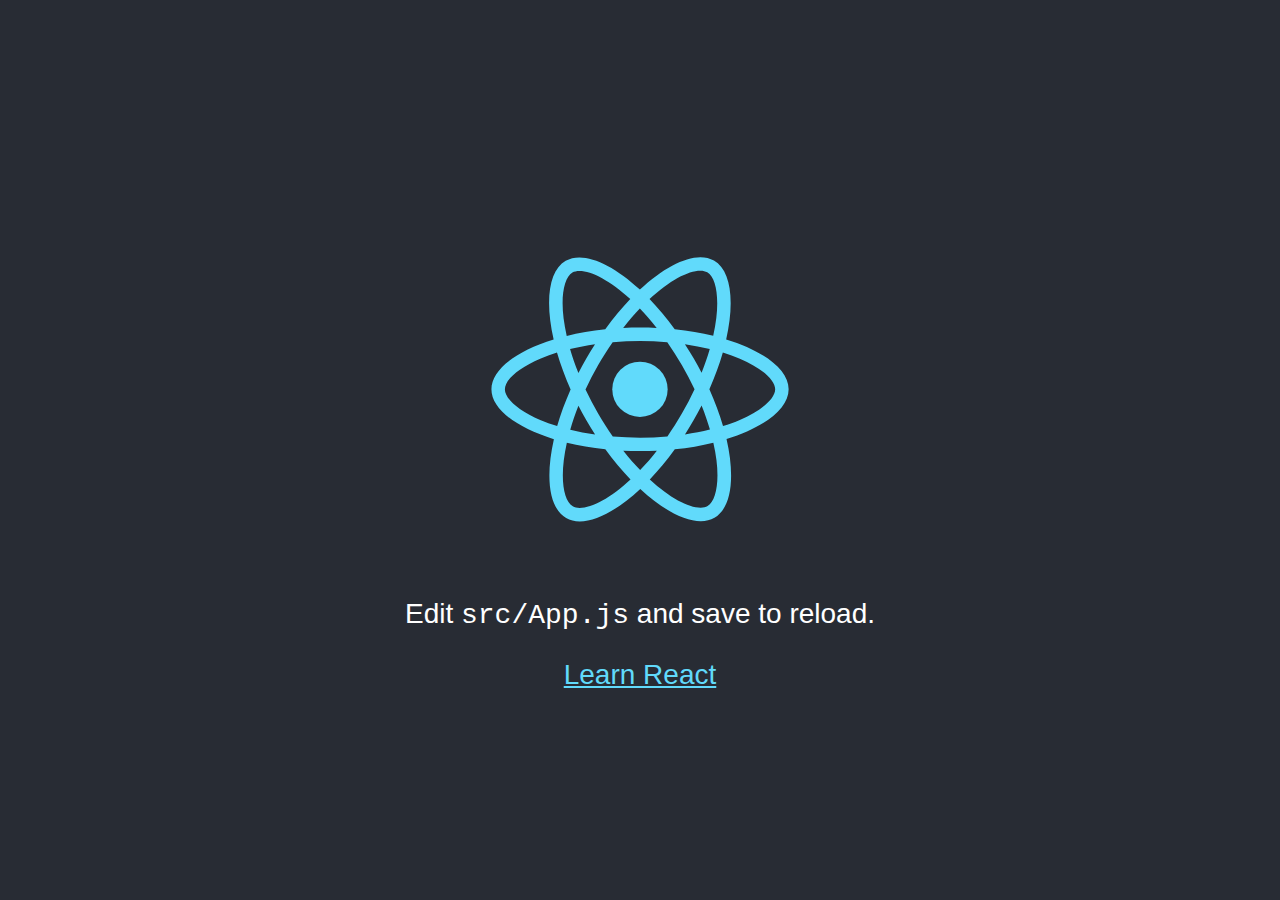
==== index.html @ 602c8cfa "first build" ====
<!doctype html><html lang="en"><head><meta charset="utf-8"/><link rel="icon" href="/favicon.ico"/><meta name="viewport" content="width=device-width,initial-scale=1"/><meta name="theme-color" content="#000000"/><meta name="description" content="Web site created using create-react-app"/><link rel="apple-touch-icon" href="/logo192.png"/><link rel="manifest" href="/manifest.json"/><title>React App</title><script defer="defer" src="/static/js/main.94e1cc2e.js"></script><link href="/static/css/main.f855e6bc.css" rel="stylesheet"></head><body><noscript>You need to enable JavaScript to run this app.</noscript><div id="root"></div></body></html>
---- static/css/main.f855e6bc.css ----
body{-webkit-font-smoothing:antialiased;-moz-osx-font-smoothing:grayscale;font-family:-apple-system,BlinkMacSystemFont,Segoe UI,Roboto,Oxygen,Ubuntu,Cantarell,Fira Sans,Droid Sans,Helvetica Neue,sans-serif;margin:0}code{font-family:source-code-pro,Menlo,Monaco,Consolas,Courier New,monospace}.App{text-align:center}.App-logo{height:40vmin;pointer-events:none}@media (prefers-reduced-motion:no-preference){.App-logo{animation:App-logo-spin 20s linear infinite}}.App-header{align-items:center;background-color:#282c34;color:#fff;display:flex;flex-direction:column;font-size:calc(10px + 2vmin);justify-content:center;min-height:100vh}.App-link{color:#61dafb}@keyframes App-logo-spin{0%{transform:rotate(0deg)}to{transform:rotate(1turn)}}
/*# sourceMappingURL=main.f855e6bc.css.map*/
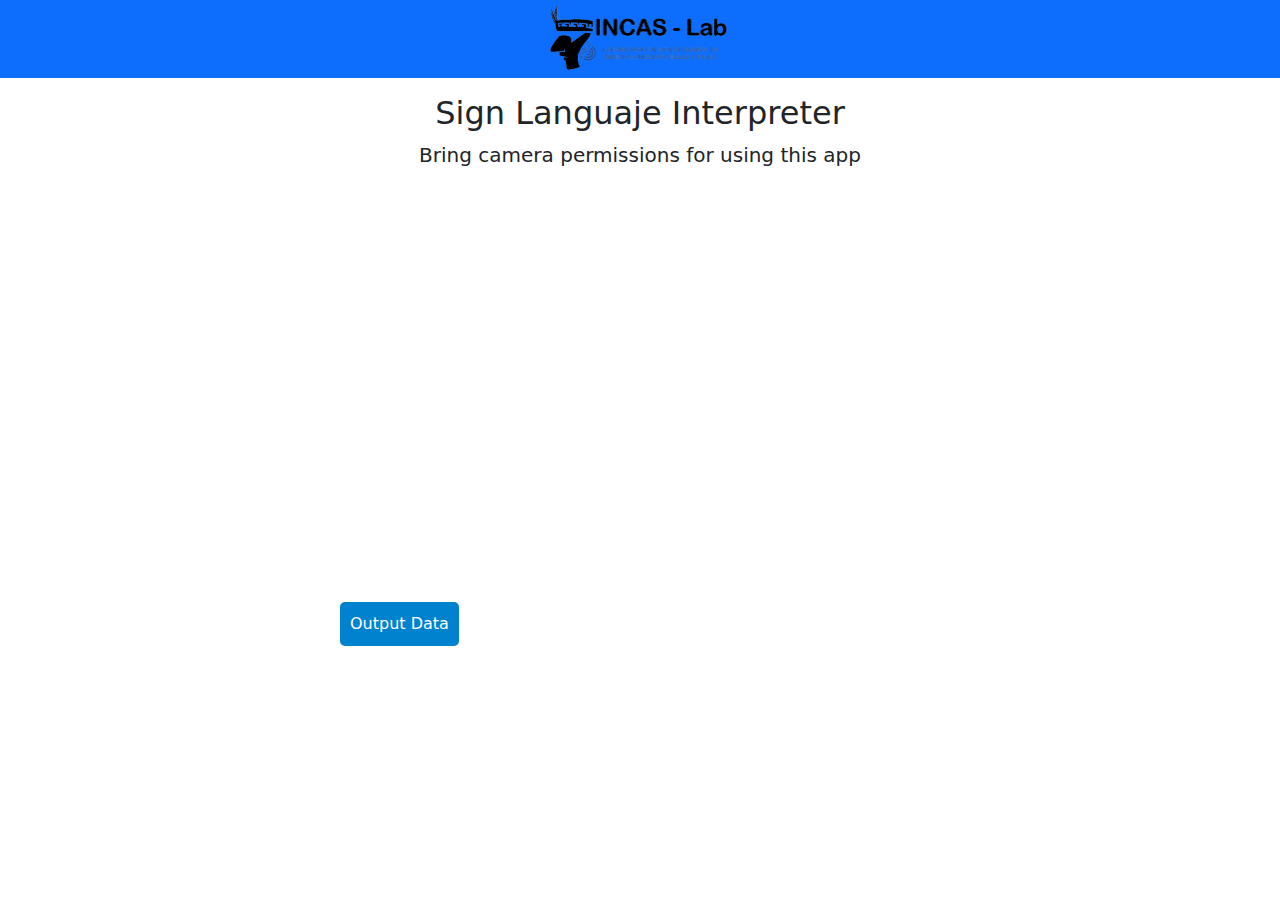
==== commit 0c7fe0e4: "Add files via upload" ====
--- a/index.html
+++ b/index.html
@@ -1 +1 @@
-<!doctype html><html lang="en"><head><meta charset="utf-8"/><link rel="icon" href="/favicon.ico"/><meta name="viewport" content="width=device-width,initial-scale=1"/><meta name="theme-color" content="#000000"/><meta name="description" content="Web site created using create-react-app"/><link rel="apple-touch-icon" href="/logo192.png"/><link rel="manifest" href="/manifest.json"/><title>React App</title><script defer="defer" src="/static/js/main.94e1cc2e.js"></script><link href="/static/css/main.f855e6bc.css" rel="stylesheet"></head><body><noscript>You need to enable JavaScript to run this app.</noscript><div id="root"></div></body></html>+<!doctype html><html lang="en"><head><meta charset="utf-8"/><link rel="icon" href="/favicon.ico"/><meta name="viewport" content="width=device-width,initial-scale=1"/><meta name="theme-color" content="#000000"/><meta name="description" content="Web site created using create-react-app"/><link rel="apple-touch-icon" href="/logo192.png"/><link rel="manifest" href="/manifest.json"/><title>React App</title><script defer="defer" src="/static/js/main.ea250a1a.js"></script><link href="/static/css/main.241951ba.css" rel="stylesheet"></head><body><noscript>You need to enable JavaScript to run this app.</noscript><div id="root"></div></body></html>--- a/static/css/main.241951ba.css
+++ b/static/css/main.241951ba.css
@@ -0,0 +1,6 @@
+@charset "UTF-8";/*!
+ * Bootstrap  v5.3.2 (https://getbootstrap.com/)
+ * Copyright 2011-2023 The Bootstrap Authors
+ * Licensed under MIT (https://github.com/twbs/bootstrap/blob/main/LICENSE)
+ */:root,[data-bs-theme=light]{--bs-blue:#0d6efd;--bs-indigo:#6610f2;--bs-purple:#6f42c1;--bs-pink:#d63384;--bs-red:#dc3545;--bs-orange:#fd7e14;--bs-yellow:#ffc107;--bs-green:#198754;--bs-teal:#20c997;--bs-cyan:#0dcaf0;--bs-black:#000;--bs-white:#fff;--bs-gray:#6c757d;--bs-gray-dark:#343a40;--bs-gray-100:#f8f9fa;--bs-gray-200:#e9ecef;--bs-gray-300:#dee2e6;--bs-gray-400:#ced4da;--bs-gray-500:#adb5bd;--bs-gray-600:#6c757d;--bs-gray-700:#495057;--bs-gray-800:#343a40;--bs-gray-900:#212529;--bs-primary:#0d6efd;--bs-secondary:#6c757d;--bs-success:#198754;--bs-info:#0dcaf0;--bs-warning:#ffc107;--bs-danger:#dc3545;--bs-light:#f8f9fa;--bs-dark:#212529;--bs-primary-rgb:13,110,253;--bs-secondary-rgb:108,117,125;--bs-success-rgb:25,135,84;--bs-info-rgb:13,202,240;--bs-warning-rgb:255,193,7;--bs-danger-rgb:220,53,69;--bs-light-rgb:248,249,250;--bs-dark-rgb:33,37,41;--bs-primary-text-emphasis:#052c65;--bs-secondary-text-emphasis:#2b2f32;--bs-success-text-emphasis:#0a3622;--bs-info-text-emphasis:#055160;--bs-warning-text-emphasis:#664d03;--bs-danger-text-emphasis:#58151c;--bs-light-text-emphasis:#495057;--bs-dark-text-emphasis:#495057;--bs-primary-bg-subtle:#cfe2ff;--bs-secondary-bg-subtle:#e2e3e5;--bs-success-bg-subtle:#d1e7dd;--bs-info-bg-subtle:#cff4fc;--bs-warning-bg-subtle:#fff3cd;--bs-danger-bg-subtle:#f8d7da;--bs-light-bg-subtle:#fcfcfd;--bs-dark-bg-subtle:#ced4da;--bs-primary-border-subtle:#9ec5fe;--bs-secondary-border-subtle:#c4c8cb;--bs-success-border-subtle:#a3cfbb;--bs-info-border-subtle:#9eeaf9;--bs-warning-border-subtle:#ffe69c;--bs-danger-border-subtle:#f1aeb5;--bs-light-border-subtle:#e9ecef;--bs-dark-border-subtle:#adb5bd;--bs-white-rgb:255,255,255;--bs-black-rgb:0,0,0;--bs-font-sans-serif:system-ui,-apple-system,"Segoe UI",Roboto,"Helvetica Neue","Noto Sans","Liberation Sans",Arial,sans-serif,"Apple Color Emoji","Segoe UI Emoji","Segoe UI Symbol","Noto Color Emoji";--bs-font-monospace:SFMono-Regular,Menlo,Monaco,Consolas,"Liberation Mono","Courier New",monospace;--bs-gradient:linear-gradient(180deg,#ffffff26,#fff0);--bs-body-font-family:var(--bs-font-sans-serif);--bs-body-font-size:1rem;--bs-body-font-weight:400;--bs-body-line-height:1.5;--bs-body-color:#212529;--bs-body-color-rgb:33,37,41;--bs-body-bg:#fff;--bs-body-bg-rgb:255,255,255;--bs-emphasis-color:#000;--bs-emphasis-color-rgb:0,0,0;--bs-secondary-color:#212529bf;--bs-secondary-color-rgb:33,37,41;--bs-secondary-bg:#e9ecef;--bs-secondary-bg-rgb:233,236,239;--bs-tertiary-color:#21252980;--bs-tertiary-color-rgb:33,37,41;--bs-tertiary-bg:#f8f9fa;--bs-tertiary-bg-rgb:248,249,250;--bs-heading-color:inherit;--bs-link-color:#0d6efd;--bs-link-color-rgb:13,110,253;--bs-link-decoration:underline;--bs-link-hover-color:#0a58ca;--bs-link-hover-color-rgb:10,88,202;--bs-code-color:#d63384;--bs-highlight-color:#212529;--bs-highlight-bg:#fff3cd;--bs-border-width:1px;--bs-border-style:solid;--bs-border-color:#dee2e6;--bs-border-color-translucent:rgba(0,0,0,.175);--bs-border-radius:0.375rem;--bs-border-radius-sm:0.25rem;--bs-border-radius-lg:0.5rem;--bs-border-radius-xl:1rem;--bs-border-radius-xxl:2rem;--bs-border-radius-2xl:var(--bs-border-radius-xxl);--bs-border-radius-pill:50rem;--bs-box-shadow:0 0.5rem 1rem #00000026;--bs-box-shadow-sm:0 0.125rem 0.25rem rgba(0,0,0,.075);--bs-box-shadow-lg:0 1rem 3rem rgba(0,0,0,.175);--bs-box-shadow-inset:inset 0 1px 2px rgba(0,0,0,.075);--bs-focus-ring-width:0.25rem;--bs-focus-ring-opacity:0.25;--bs-focus-ring-color:#0d6efd40;--bs-form-valid-color:#198754;--bs-form-valid-border-color:#198754;--bs-form-invalid-color:#dc3545;--bs-form-invalid-border-color:#dc3545}[data-bs-theme=dark]{--bs-body-color:#dee2e6;--bs-body-color-rgb:222,226,230;--bs-body-bg:#212529;--bs-body-bg-rgb:33,37,41;--bs-emphasis-color:#fff;--bs-emphasis-color-rgb:255,255,255;--bs-secondary-color:#dee2e6bf;--bs-secondary-color-rgb:222,226,230;--bs-secondary-bg:#343a40;--bs-secondary-bg-rgb:52,58,64;--bs-tertiary-color:#dee2e680;--bs-tertiary-color-rgb:222,226,230;--bs-tertiary-bg:#2b3035;--bs-tertiary-bg-rgb:43,48,53;--bs-primary-text-emphasis:#6ea8fe;--bs-secondary-text-emphasis:#a7acb1;--bs-success-text-emphasis:#75b798;--bs-info-text-emphasis:#6edff6;--bs-warning-text-emphasis:#ffda6a;--bs-danger-text-emphasis:#ea868f;--bs-light-text-emphasis:#f8f9fa;--bs-dark-text-emphasis:#dee2e6;--bs-primary-bg-subtle:#031633;--bs-secondary-bg-subtle:#161719;--bs-success-bg-subtle:#051b11;--bs-info-bg-subtle:#032830;--bs-warning-bg-subtle:#332701;--bs-danger-bg-subtle:#2c0b0e;--bs-light-bg-subtle:#343a40;--bs-dark-bg-subtle:#1a1d20;--bs-primary-border-subtle:#084298;--bs-secondary-border-subtle:#41464b;--bs-success-border-subtle:#0f5132;--bs-info-border-subtle:#087990;--bs-warning-border-subtle:#997404;--bs-danger-border-subtle:#842029;--bs-light-border-subtle:#495057;--bs-dark-border-subtle:#343a40;--bs-heading-color:inherit;--bs-link-color:#6ea8fe;--bs-link-hover-color:#8bb9fe;--bs-link-color-rgb:110,168,254;--bs-link-hover-color-rgb:139,185,254;--bs-code-color:#e685b5;--bs-highlight-color:#dee2e6;--bs-highlight-bg:#664d03;--bs-border-color:#495057;--bs-border-color-translucent:#ffffff26;--bs-form-valid-color:#75b798;--bs-form-valid-border-color:#75b798;--bs-form-invalid-color:#ea868f;--bs-form-invalid-border-color:#ea868f;color-scheme:dark}*,:after,:before{box-sizing:border-box}@media (prefers-reduced-motion:no-preference){:root{scroll-behavior:smooth}}body{-webkit-text-size-adjust:100%;-webkit-tap-highlight-color:transparent;background-color:#fff;background-color:var(--bs-body-bg);color:#212529;color:var(--bs-body-color);font-family:system-ui,-apple-system,Segoe UI,Roboto,Helvetica Neue,Noto Sans,Liberation Sans,Arial,sans-serif,Apple Color Emoji,Segoe UI Emoji,Segoe UI Symbol,Noto Color Emoji;font-family:var(--bs-body-font-family);font-size:1rem;font-size:var(--bs-body-font-size);font-weight:400;font-weight:var(--bs-body-font-weight);line-height:1.5;line-height:var(--bs-body-line-height);margin:0;text-align:var(--bs-body-text-align)}hr{border:0;border-top:1px solid;border-top:var(--bs-border-width) solid;color:inherit;margin:1rem 0;opacity:.25}.h1,.h2,.h3,.h4,.h5,.h6,h1,h2,h3,h4,h5,h6{color:inherit;color:var(--bs-heading-color);font-weight:500;line-height:1.2;margin-bottom:.5rem;margin-top:0}.h1,h1{font-size:calc(1.375rem + 1.5vw)}@media (min-width:1200px){.h1,h1{font-size:2.5rem}}.h2,h2{font-size:calc(1.325rem + .9vw)}@media (min-width:1200px){.h2,h2{font-size:2rem}}.h3,h3{font-size:calc(1.3rem + .6vw)}@media (min-width:1200px){.h3,h3{font-size:1.75rem}}.h4,h4{font-size:calc(1.275rem + .3vw)}@media (min-width:1200px){.h4,h4{font-size:1.5rem}}.h5,h5{font-size:1.25rem}.h6,h6{font-size:1rem}p{margin-bottom:1rem;margin-top:0}abbr[title]{cursor:help;-webkit-text-decoration:underline dotted;text-decoration:underline dotted;-webkit-text-decoration-skip-ink:none;text-decoration-skip-ink:none}address{font-style:normal;line-height:inherit;margin-bottom:1rem}ol,ul{padding-left:2rem}dl,ol,ul{margin-bottom:1rem;margin-top:0}ol ol,ol ul,ul ol,ul ul{margin-bottom:0}dt{font-weight:700}dd{margin-bottom:.5rem;margin-left:0}blockquote{margin:0 0 1rem}b,strong{font-weight:bolder}.small,small{font-size:.875em}.mark,mark{background-color:#fff3cd;background-color:var(--bs-highlight-bg);color:#212529;color:var(--bs-highlight-color);padding:.1875em}sub,sup{font-size:.75em;line-height:0;position:relative;vertical-align:initial}sub{bottom:-.25em}sup{top:-.5em}a{color:#0d6efd;color:rgba(var(--bs-link-color-rgb),var(--bs-link-opacity,1));text-decoration:underline}a:hover{--bs-link-color-rgb:var(--bs-link-hover-color-rgb)}a:not([href]):not([class]),a:not([href]):not([class]):hover{color:inherit;text-decoration:none}code,kbd,pre,samp{font-family:SFMono-Regular,Menlo,Monaco,Consolas,Liberation Mono,Courier New,monospace;font-family:var(--bs-font-monospace);font-size:1em}pre{display:block;font-size:.875em;margin-bottom:1rem;margin-top:0;overflow:auto}pre code{color:inherit;font-size:inherit;word-break:normal}code{word-wrap:break-word;color:#d63384;color:var(--bs-code-color);font-size:.875em}a>code{color:inherit}kbd{background-color:#212529;background-color:var(--bs-body-color);border-radius:.25rem;color:#fff;color:var(--bs-body-bg);font-size:.875em;padding:.1875rem .375rem}kbd kbd{font-size:1em;padding:0}figure{margin:0 0 1rem}img,svg{vertical-align:middle}table{border-collapse:collapse;caption-side:bottom}caption{color:#212529bf;color:var(--bs-secondary-color);padding-bottom:.5rem;padding-top:.5rem;text-align:left}th{text-align:inherit;text-align:-webkit-match-parent}tbody,td,tfoot,th,thead,tr{border:0 solid;border-color:inherit}label{display:inline-block}button{border-radius:0}button:focus:not(:focus-visible){outline:0}button,input,optgroup,select,textarea{font-family:inherit;font-size:inherit;line-height:inherit;margin:0}button,select{text-transform:none}[role=button]{cursor:pointer}select{word-wrap:normal}select:disabled{opacity:1}[list]:not([type=date]):not([type=datetime-local]):not([type=month]):not([type=week]):not([type=time])::-webkit-calendar-picker-indicator{display:none!important}[type=button],[type=reset],[type=submit],button{-webkit-appearance:button}[type=button]:not(:disabled),[type=reset]:not(:disabled),[type=submit]:not(:disabled),button:not(:disabled){cursor:pointer}::-moz-focus-inner{border-style:none;padding:0}textarea{resize:vertical}fieldset{border:0;margin:0;min-width:0;padding:0}legend{float:left;font-size:calc(1.275rem + .3vw);line-height:inherit;margin-bottom:.5rem;padding:0;width:100%}@media (min-width:1200px){legend{font-size:1.5rem}}legend+*{clear:left}::-webkit-datetime-edit-day-field,::-webkit-datetime-edit-fields-wrapper,::-webkit-datetime-edit-hour-field,::-webkit-datetime-edit-minute,::-webkit-datetime-edit-month-field,::-webkit-datetime-edit-text,::-webkit-datetime-edit-year-field{padding:0}::-webkit-inner-spin-button{height:auto}[type=search]{-webkit-appearance:textfield;outline-offset:-2px}::-webkit-search-decoration{-webkit-appearance:none}::-webkit-color-swatch-wrapper{padding:0}::-webkit-file-upload-button{-webkit-appearance:button;font:inherit}::file-selector-button{-webkit-appearance:button;font:inherit}output{display:inline-block}iframe{border:0}summary{cursor:pointer;display:list-item}progress{vertical-align:initial}[hidden]{display:none!important}.lead{font-size:1.25rem;font-weight:300}.display-1{font-size:calc(1.625rem + 4.5vw);font-weight:300;line-height:1.2}@media (min-width:1200px){.display-1{font-size:5rem}}.display-2{font-size:calc(1.575rem + 3.9vw);font-weight:300;line-height:1.2}@media (min-width:1200px){.display-2{font-size:4.5rem}}.display-3{font-size:calc(1.525rem + 3.3vw);font-weight:300;line-height:1.2}@media (min-width:1200px){.display-3{font-size:4rem}}.display-4{font-size:calc(1.475rem + 2.7vw);font-weight:300;line-height:1.2}@media (min-width:1200px){.display-4{font-size:3.5rem}}.display-5{font-size:calc(1.425rem + 2.1vw);font-weight:300;line-height:1.2}@media (min-width:1200px){.display-5{font-size:3rem}}.display-6{font-size:calc(1.375rem + 1.5vw);font-weight:300;line-height:1.2}@media (min-width:1200px){.display-6{font-size:2.5rem}}.list-inline,.list-unstyled{list-style:none;padding-left:0}.list-inline-item{display:inline-block}.list-inline-item:not(:last-child){margin-right:.5rem}.initialism{font-size:.875em;text-transform:uppercase}.blockquote{font-size:1.25rem;margin-bottom:1rem}.blockquote>:last-child{margin-bottom:0}.blockquote-footer{color:#6c757d;font-size:.875em;margin-bottom:1rem;margin-top:-1rem}.blockquote-footer:before{content:"— "}.img-fluid,.img-thumbnail{height:auto;max-width:100%}.img-thumbnail{background-color:#fff;background-color:var(--bs-body-bg);border:1px solid #dee2e6;border:var(--bs-border-width) solid var(--bs-border-color);border-radius:.375rem;border-radius:var(--bs-border-radius);padding:.25rem}.figure{display:inline-block}.figure-img{line-height:1;margin-bottom:.5rem}.figure-caption{color:#212529bf;color:var(--bs-secondary-color);font-size:.875em}.container,.container-fluid,.container-lg,.container-md,.container-sm,.container-xl,.container-xxl{--bs-gutter-x:1.5rem;--bs-gutter-y:0;margin-left:auto;margin-right:auto;padding-left:calc(var(--bs-gutter-x)*.5);padding-right:calc(var(--bs-gutter-x)*.5);width:100%}@media (min-width:576px){.container,.container-sm{max-width:540px}}@media (min-width:768px){.container,.container-md,.container-sm{max-width:720px}}@media (min-width:992px){.container,.container-lg,.container-md,.container-sm{max-width:960px}}@media (min-width:1200px){.container,.container-lg,.container-md,.container-sm,.container-xl{max-width:1140px}}@media (min-width:1400px){.container,.container-lg,.container-md,.container-sm,.container-xl,.container-xxl{max-width:1320px}}:root{--bs-breakpoint-xs:0;--bs-breakpoint-sm:576px;--bs-breakpoint-md:768px;--bs-breakpoint-lg:992px;--bs-breakpoint-xl:1200px;--bs-breakpoint-xxl:1400px}.row{--bs-gutter-x:1.5rem;--bs-gutter-y:0;display:flex;flex-wrap:wrap;margin-left:calc(var(--bs-gutter-x)*-.5);margin-right:calc(var(--bs-gutter-x)*-.5);margin-top:calc(var(--bs-gutter-y)*-1)}.row>*{flex-shrink:0;margin-top:var(--bs-gutter-y);max-width:100%;padding-left:calc(var(--bs-gutter-x)*.5);padding-right:calc(var(--bs-gutter-x)*.5);width:100%}.col{flex:1 0}.row-cols-auto>*{flex:0 0 auto;width:auto}.row-cols-1>*{flex:0 0 auto;width:100%}.row-cols-2>*{flex:0 0 auto;width:50%}.row-cols-3>*{flex:0 0 auto;width:33.33333333%}.row-cols-4>*{flex:0 0 auto;width:25%}.row-cols-5>*{flex:0 0 auto;width:20%}.row-cols-6>*{flex:0 0 auto;width:16.66666667%}.col-auto{flex:0 0 auto;width:auto}.col-1{flex:0 0 auto;width:8.33333333%}.col-2{flex:0 0 auto;width:16.66666667%}.col-3{flex:0 0 auto;width:25%}.col-4{flex:0 0 auto;width:33.33333333%}.col-5{flex:0 0 auto;width:41.66666667%}.col-6{flex:0 0 auto;width:50%}.col-7{flex:0 0 auto;width:58.33333333%}.col-8{flex:0 0 auto;width:66.66666667%}.col-9{flex:0 0 auto;width:75%}.col-10{flex:0 0 auto;width:83.33333333%}.col-11{flex:0 0 auto;width:91.66666667%}.col-12{flex:0 0 auto;width:100%}.offset-1{margin-left:8.33333333%}.offset-2{margin-left:16.66666667%}.offset-3{margin-left:25%}.offset-4{margin-left:33.33333333%}.offset-5{margin-left:41.66666667%}.offset-6{margin-left:50%}.offset-7{margin-left:58.33333333%}.offset-8{margin-left:66.66666667%}.offset-9{margin-left:75%}.offset-10{margin-left:83.33333333%}.offset-11{margin-left:91.66666667%}.g-0,.gx-0{--bs-gutter-x:0}.g-0,.gy-0{--bs-gutter-y:0}.g-1,.gx-1{--bs-gutter-x:0.25rem}.g-1,.gy-1{--bs-gutter-y:0.25rem}.g-2,.gx-2{--bs-gutter-x:0.5rem}.g-2,.gy-2{--bs-gutter-y:0.5rem}.g-3,.gx-3{--bs-gutter-x:1rem}.g-3,.gy-3{--bs-gutter-y:1rem}.g-4,.gx-4{--bs-gutter-x:1.5rem}.g-4,.gy-4{--bs-gutter-y:1.5rem}.g-5,.gx-5{--bs-gutter-x:3rem}.g-5,.gy-5{--bs-gutter-y:3rem}@media (min-width:576px){.col-sm{flex:1 0}.row-cols-sm-auto>*{flex:0 0 auto;width:auto}.row-cols-sm-1>*{flex:0 0 auto;width:100%}.row-cols-sm-2>*{flex:0 0 auto;width:50%}.row-cols-sm-3>*{flex:0 0 auto;width:33.33333333%}.row-cols-sm-4>*{flex:0 0 auto;width:25%}.row-cols-sm-5>*{flex:0 0 auto;width:20%}.row-cols-sm-6>*{flex:0 0 auto;width:16.66666667%}.col-sm-auto{flex:0 0 auto;width:auto}.col-sm-1{flex:0 0 auto;width:8.33333333%}.col-sm-2{flex:0 0 auto;width:16.66666667%}.col-sm-3{flex:0 0 auto;width:25%}.col-sm-4{flex:0 0 auto;width:33.33333333%}.col-sm-5{flex:0 0 auto;width:41.66666667%}.col-sm-6{flex:0 0 auto;width:50%}.col-sm-7{flex:0 0 auto;width:58.33333333%}.col-sm-8{flex:0 0 auto;width:66.66666667%}.col-sm-9{flex:0 0 auto;width:75%}.col-sm-10{flex:0 0 auto;width:83.33333333%}.col-sm-11{flex:0 0 auto;width:91.66666667%}.col-sm-12{flex:0 0 auto;width:100%}.offset-sm-0{margin-left:0}.offset-sm-1{margin-left:8.33333333%}.offset-sm-2{margin-left:16.66666667%}.offset-sm-3{margin-left:25%}.offset-sm-4{margin-left:33.33333333%}.offset-sm-5{margin-left:41.66666667%}.offset-sm-6{margin-left:50%}.offset-sm-7{margin-left:58.33333333%}.offset-sm-8{margin-left:66.66666667%}.offset-sm-9{margin-left:75%}.offset-sm-10{margin-left:83.33333333%}.offset-sm-11{margin-left:91.66666667%}.g-sm-0,.gx-sm-0{--bs-gutter-x:0}.g-sm-0,.gy-sm-0{--bs-gutter-y:0}.g-sm-1,.gx-sm-1{--bs-gutter-x:0.25rem}.g-sm-1,.gy-sm-1{--bs-gutter-y:0.25rem}.g-sm-2,.gx-sm-2{--bs-gutter-x:0.5rem}.g-sm-2,.gy-sm-2{--bs-gutter-y:0.5rem}.g-sm-3,.gx-sm-3{--bs-gutter-x:1rem}.g-sm-3,.gy-sm-3{--bs-gutter-y:1rem}.g-sm-4,.gx-sm-4{--bs-gutter-x:1.5rem}.g-sm-4,.gy-sm-4{--bs-gutter-y:1.5rem}.g-sm-5,.gx-sm-5{--bs-gutter-x:3rem}.g-sm-5,.gy-sm-5{--bs-gutter-y:3rem}}@media (min-width:768px){.col-md{flex:1 0}.row-cols-md-auto>*{flex:0 0 auto;width:auto}.row-cols-md-1>*{flex:0 0 auto;width:100%}.row-cols-md-2>*{flex:0 0 auto;width:50%}.row-cols-md-3>*{flex:0 0 auto;width:33.33333333%}.row-cols-md-4>*{flex:0 0 auto;width:25%}.row-cols-md-5>*{flex:0 0 auto;width:20%}.row-cols-md-6>*{flex:0 0 auto;width:16.66666667%}.col-md-auto{flex:0 0 auto;width:auto}.col-md-1{flex:0 0 auto;width:8.33333333%}.col-md-2{flex:0 0 auto;width:16.66666667%}.col-md-3{flex:0 0 auto;width:25%}.col-md-4{flex:0 0 auto;width:33.33333333%}.col-md-5{flex:0 0 auto;width:41.66666667%}.col-md-6{flex:0 0 auto;width:50%}.col-md-7{flex:0 0 auto;width:58.33333333%}.col-md-8{flex:0 0 auto;width:66.66666667%}.col-md-9{flex:0 0 auto;width:75%}.col-md-10{flex:0 0 auto;width:83.33333333%}.col-md-11{flex:0 0 auto;width:91.66666667%}.col-md-12{flex:0 0 auto;width:100%}.offset-md-0{margin-left:0}.offset-md-1{margin-left:8.33333333%}.offset-md-2{margin-left:16.66666667%}.offset-md-3{margin-left:25%}.offset-md-4{margin-left:33.33333333%}.offset-md-5{margin-left:41.66666667%}.offset-md-6{margin-left:50%}.offset-md-7{margin-left:58.33333333%}.offset-md-8{margin-left:66.66666667%}.offset-md-9{margin-left:75%}.offset-md-10{margin-left:83.33333333%}.offset-md-11{margin-left:91.66666667%}.g-md-0,.gx-md-0{--bs-gutter-x:0}.g-md-0,.gy-md-0{--bs-gutter-y:0}.g-md-1,.gx-md-1{--bs-gutter-x:0.25rem}.g-md-1,.gy-md-1{--bs-gutter-y:0.25rem}.g-md-2,.gx-md-2{--bs-gutter-x:0.5rem}.g-md-2,.gy-md-2{--bs-gutter-y:0.5rem}.g-md-3,.gx-md-3{--bs-gutter-x:1rem}.g-md-3,.gy-md-3{--bs-gutter-y:1rem}.g-md-4,.gx-md-4{--bs-gutter-x:1.5rem}.g-md-4,.gy-md-4{--bs-gutter-y:1.5rem}.g-md-5,.gx-md-5{--bs-gutter-x:3rem}.g-md-5,.gy-md-5{--bs-gutter-y:3rem}}@media (min-width:992px){.col-lg{flex:1 0}.row-cols-lg-auto>*{flex:0 0 auto;width:auto}.row-cols-lg-1>*{flex:0 0 auto;width:100%}.row-cols-lg-2>*{flex:0 0 auto;width:50%}.row-cols-lg-3>*{flex:0 0 auto;width:33.33333333%}.row-cols-lg-4>*{flex:0 0 auto;width:25%}.row-cols-lg-5>*{flex:0 0 auto;width:20%}.row-cols-lg-6>*{flex:0 0 auto;width:16.66666667%}.col-lg-auto{flex:0 0 auto;width:auto}.col-lg-1{flex:0 0 auto;width:8.33333333%}.col-lg-2{flex:0 0 auto;width:16.66666667%}.col-lg-3{flex:0 0 auto;width:25%}.col-lg-4{flex:0 0 auto;width:33.33333333%}.col-lg-5{flex:0 0 auto;width:41.66666667%}.col-lg-6{flex:0 0 auto;width:50%}.col-lg-7{flex:0 0 auto;width:58.33333333%}.col-lg-8{flex:0 0 auto;width:66.66666667%}.col-lg-9{flex:0 0 auto;width:75%}.col-lg-10{flex:0 0 auto;width:83.33333333%}.col-lg-11{flex:0 0 auto;width:91.66666667%}.col-lg-12{flex:0 0 auto;width:100%}.offset-lg-0{margin-left:0}.offset-lg-1{margin-left:8.33333333%}.offset-lg-2{margin-left:16.66666667%}.offset-lg-3{margin-left:25%}.offset-lg-4{margin-left:33.33333333%}.offset-lg-5{margin-left:41.66666667%}.offset-lg-6{margin-left:50%}.offset-lg-7{margin-left:58.33333333%}.offset-lg-8{margin-left:66.66666667%}.offset-lg-9{margin-left:75%}.offset-lg-10{margin-left:83.33333333%}.offset-lg-11{margin-left:91.66666667%}.g-lg-0,.gx-lg-0{--bs-gutter-x:0}.g-lg-0,.gy-lg-0{--bs-gutter-y:0}.g-lg-1,.gx-lg-1{--bs-gutter-x:0.25rem}.g-lg-1,.gy-lg-1{--bs-gutter-y:0.25rem}.g-lg-2,.gx-lg-2{--bs-gutter-x:0.5rem}.g-lg-2,.gy-lg-2{--bs-gutter-y:0.5rem}.g-lg-3,.gx-lg-3{--bs-gutter-x:1rem}.g-lg-3,.gy-lg-3{--bs-gutter-y:1rem}.g-lg-4,.gx-lg-4{--bs-gutter-x:1.5rem}.g-lg-4,.gy-lg-4{--bs-gutter-y:1.5rem}.g-lg-5,.gx-lg-5{--bs-gutter-x:3rem}.g-lg-5,.gy-lg-5{--bs-gutter-y:3rem}}@media (min-width:1200px){.col-xl{flex:1 0}.row-cols-xl-auto>*{flex:0 0 auto;width:auto}.row-cols-xl-1>*{flex:0 0 auto;width:100%}.row-cols-xl-2>*{flex:0 0 auto;width:50%}.row-cols-xl-3>*{flex:0 0 auto;width:33.33333333%}.row-cols-xl-4>*{flex:0 0 auto;width:25%}.row-cols-xl-5>*{flex:0 0 auto;width:20%}.row-cols-xl-6>*{flex:0 0 auto;width:16.66666667%}.col-xl-auto{flex:0 0 auto;width:auto}.col-xl-1{flex:0 0 auto;width:8.33333333%}.col-xl-2{flex:0 0 auto;width:16.66666667%}.col-xl-3{flex:0 0 auto;width:25%}.col-xl-4{flex:0 0 auto;width:33.33333333%}.col-xl-5{flex:0 0 auto;width:41.66666667%}.col-xl-6{flex:0 0 auto;width:50%}.col-xl-7{flex:0 0 auto;width:58.33333333%}.col-xl-8{flex:0 0 auto;width:66.66666667%}.col-xl-9{flex:0 0 auto;width:75%}.col-xl-10{flex:0 0 auto;width:83.33333333%}.col-xl-11{flex:0 0 auto;width:91.66666667%}.col-xl-12{flex:0 0 auto;width:100%}.offset-xl-0{margin-left:0}.offset-xl-1{margin-left:8.33333333%}.offset-xl-2{margin-left:16.66666667%}.offset-xl-3{margin-left:25%}.offset-xl-4{margin-left:33.33333333%}.offset-xl-5{margin-left:41.66666667%}.offset-xl-6{margin-left:50%}.offset-xl-7{margin-left:58.33333333%}.offset-xl-8{margin-left:66.66666667%}.offset-xl-9{margin-left:75%}.offset-xl-10{margin-left:83.33333333%}.offset-xl-11{margin-left:91.66666667%}.g-xl-0,.gx-xl-0{--bs-gutter-x:0}.g-xl-0,.gy-xl-0{--bs-gutter-y:0}.g-xl-1,.gx-xl-1{--bs-gutter-x:0.25rem}.g-xl-1,.gy-xl-1{--bs-gutter-y:0.25rem}.g-xl-2,.gx-xl-2{--bs-gutter-x:0.5rem}.g-xl-2,.gy-xl-2{--bs-gutter-y:0.5rem}.g-xl-3,.gx-xl-3{--bs-gutter-x:1rem}.g-xl-3,.gy-xl-3{--bs-gutter-y:1rem}.g-xl-4,.gx-xl-4{--bs-gutter-x:1.5rem}.g-xl-4,.gy-xl-4{--bs-gutter-y:1.5rem}.g-xl-5,.gx-xl-5{--bs-gutter-x:3rem}.g-xl-5,.gy-xl-5{--bs-gutter-y:3rem}}@media (min-width:1400px){.col-xxl{flex:1 0}.row-cols-xxl-auto>*{flex:0 0 auto;width:auto}.row-cols-xxl-1>*{flex:0 0 auto;width:100%}.row-cols-xxl-2>*{flex:0 0 auto;width:50%}.row-cols-xxl-3>*{flex:0 0 auto;width:33.33333333%}.row-cols-xxl-4>*{flex:0 0 auto;width:25%}.row-cols-xxl-5>*{flex:0 0 auto;width:20%}.row-cols-xxl-6>*{flex:0 0 auto;width:16.66666667%}.col-xxl-auto{flex:0 0 auto;width:auto}.col-xxl-1{flex:0 0 auto;width:8.33333333%}.col-xxl-2{flex:0 0 auto;width:16.66666667%}.col-xxl-3{flex:0 0 auto;width:25%}.col-xxl-4{flex:0 0 auto;width:33.33333333%}.col-xxl-5{flex:0 0 auto;width:41.66666667%}.col-xxl-6{flex:0 0 auto;width:50%}.col-xxl-7{flex:0 0 auto;width:58.33333333%}.col-xxl-8{flex:0 0 auto;width:66.66666667%}.col-xxl-9{flex:0 0 auto;width:75%}.col-xxl-10{flex:0 0 auto;width:83.33333333%}.col-xxl-11{flex:0 0 auto;width:91.66666667%}.col-xxl-12{flex:0 0 auto;width:100%}.offset-xxl-0{margin-left:0}.offset-xxl-1{margin-left:8.33333333%}.offset-xxl-2{margin-left:16.66666667%}.offset-xxl-3{margin-left:25%}.offset-xxl-4{margin-left:33.33333333%}.offset-xxl-5{margin-left:41.66666667%}.offset-xxl-6{margin-left:50%}.offset-xxl-7{margin-left:58.33333333%}.offset-xxl-8{margin-left:66.66666667%}.offset-xxl-9{margin-left:75%}.offset-xxl-10{margin-left:83.33333333%}.offset-xxl-11{margin-left:91.66666667%}.g-xxl-0,.gx-xxl-0{--bs-gutter-x:0}.g-xxl-0,.gy-xxl-0{--bs-gutter-y:0}.g-xxl-1,.gx-xxl-1{--bs-gutter-x:0.25rem}.g-xxl-1,.gy-xxl-1{--bs-gutter-y:0.25rem}.g-xxl-2,.gx-xxl-2{--bs-gutter-x:0.5rem}.g-xxl-2,.gy-xxl-2{--bs-gutter-y:0.5rem}.g-xxl-3,.gx-xxl-3{--bs-gutter-x:1rem}.g-xxl-3,.gy-xxl-3{--bs-gutter-y:1rem}.g-xxl-4,.gx-xxl-4{--bs-gutter-x:1.5rem}.g-xxl-4,.gy-xxl-4{--bs-gutter-y:1.5rem}.g-xxl-5,.gx-xxl-5{--bs-gutter-x:3rem}.g-xxl-5,.gy-xxl-5{--bs-gutter-y:3rem}}.table{--bs-table-color-type:initial;--bs-table-bg-type:initial;--bs-table-color-state:initial;--bs-table-bg-state:initial;--bs-table-color:var(--bs-emphasis-color);--bs-table-bg:var(--bs-body-bg);--bs-table-border-color:var(--bs-border-color);--bs-table-accent-bg:#0000;--bs-table-striped-color:var(--bs-emphasis-color);--bs-table-striped-bg:rgba(var(--bs-emphasis-color-rgb),0.05);--bs-table-active-color:var(--bs-emphasis-color);--bs-table-active-bg:rgba(var(--bs-emphasis-color-rgb),0.1);--bs-table-hover-color:var(--bs-emphasis-color);--bs-table-hover-bg:rgba(var(--bs-emphasis-color-rgb),0.075);border-color:var(--bs-table-border-color);margin-bottom:1rem;vertical-align:top;width:100%}.table>:not(caption)>*>*{background-color:var(--bs-table-bg);border-bottom-width:1px;border-bottom-width:var(--bs-border-width);box-shadow:inset 0 0 0 9999px var(--bs-table-accent-bg);box-shadow:inset 0 0 0 9999px var(--bs-table-bg-state,var(--bs-table-bg-type,var(--bs-table-accent-bg)));color:var(--bs-table-color);color:var(--bs-table-color-state,var(--bs-table-color-type,var(--bs-table-color)));padding:.5rem}.table>tbody{vertical-align:inherit}.table>thead{vertical-align:bottom}.table-group-divider{border-top:2px solid;border-top:calc(var(--bs-border-width)*2) solid}.caption-top{caption-side:top}.table-sm>:not(caption)>*>*{padding:.25rem}.table-bordered>:not(caption)>*{border-width:1px 0;border-width:var(--bs-border-width) 0}.table-bordered>:not(caption)>*>*{border-width:0 1px;border-width:0 var(--bs-border-width)}.table-borderless>:not(caption)>*>*{border-bottom-width:0}.table-borderless>:not(:first-child){border-top-width:0}.table-striped-columns>:not(caption)>tr>:nth-child(2n),.table-striped>tbody>tr:nth-of-type(odd)>*{--bs-table-color-type:var(--bs-table-striped-color);--bs-table-bg-type:var(--bs-table-striped-bg)}.table-active{--bs-table-color-state:var(--bs-table-active-color);--bs-table-bg-state:var(--bs-table-active-bg)}.table-hover>tbody>tr:hover>*{--bs-table-color-state:var(--bs-table-hover-color);--bs-table-bg-state:var(--bs-table-hover-bg)}.table-primary{--bs-table-color:#000;--bs-table-bg:#cfe2ff;--bs-table-border-color:#a6b5cc;--bs-table-striped-bg:#c5d7f2;--bs-table-striped-color:#000;--bs-table-active-bg:#bacbe6;--bs-table-active-color:#000;--bs-table-hover-bg:#bfd1ec;--bs-table-hover-color:#000}.table-primary,.table-secondary{border-color:var(--bs-table-border-color);color:var(--bs-table-color)}.table-secondary{--bs-table-color:#000;--bs-table-bg:#e2e3e5;--bs-table-border-color:#b5b6b7;--bs-table-striped-bg:#d7d8da;--bs-table-striped-color:#000;--bs-table-active-bg:#cbccce;--bs-table-active-color:#000;--bs-table-hover-bg:#d1d2d4;--bs-table-hover-color:#000}.table-success{--bs-table-color:#000;--bs-table-bg:#d1e7dd;--bs-table-border-color:#a7b9b1;--bs-table-striped-bg:#c7dbd2;--bs-table-striped-color:#000;--bs-table-active-bg:#bcd0c7;--bs-table-active-color:#000;--bs-table-hover-bg:#c1d6cc;--bs-table-hover-color:#000}.table-info,.table-success{border-color:var(--bs-table-border-color);color:var(--bs-table-color)}.table-info{--bs-table-color:#000;--bs-table-bg:#cff4fc;--bs-table-border-color:#a6c3ca;--bs-table-striped-bg:#c5e8ef;--bs-table-striped-color:#000;--bs-table-active-bg:#badce3;--bs-table-active-color:#000;--bs-table-hover-bg:#bfe2e9;--bs-table-hover-color:#000}.table-warning{--bs-table-color:#000;--bs-table-bg:#fff3cd;--bs-table-border-color:#ccc2a4;--bs-table-striped-bg:#f2e7c3;--bs-table-striped-color:#000;--bs-table-active-bg:#e6dbb9;--bs-table-active-color:#000;--bs-table-hover-bg:#ece1be;--bs-table-hover-color:#000}.table-danger,.table-warning{border-color:var(--bs-table-border-color);color:var(--bs-table-color)}.table-danger{--bs-table-color:#000;--bs-table-bg:#f8d7da;--bs-table-border-color:#c6acae;--bs-table-striped-bg:#eccccf;--bs-table-striped-color:#000;--bs-table-active-bg:#dfc2c4;--bs-table-active-color:#000;--bs-table-hover-bg:#e5c7ca;--bs-table-hover-color:#000}.table-light{--bs-table-color:#000;--bs-table-bg:#f8f9fa;--bs-table-border-color:#c6c7c8;--bs-table-striped-bg:#ecedee;--bs-table-striped-color:#000;--bs-table-active-bg:#dfe0e1;--bs-table-active-color:#000;--bs-table-hover-bg:#e5e6e7;--bs-table-hover-color:#000}.table-dark,.table-light{border-color:var(--bs-table-border-color);color:var(--bs-table-color)}.table-dark{--bs-table-color:#fff;--bs-table-bg:#212529;--bs-table-border-color:#4d5154;--bs-table-striped-bg:#2c3034;--bs-table-striped-color:#fff;--bs-table-active-bg:#373b3e;--bs-table-active-color:#fff;--bs-table-hover-bg:#323539;--bs-table-hover-color:#fff}.table-responsive{-webkit-overflow-scrolling:touch;overflow-x:auto}@media (max-width:575.98px){.table-responsive-sm{-webkit-overflow-scrolling:touch;overflow-x:auto}}@media (max-width:767.98px){.table-responsive-md{-webkit-overflow-scrolling:touch;overflow-x:auto}}@media (max-width:991.98px){.table-responsive-lg{-webkit-overflow-scrolling:touch;overflow-x:auto}}@media (max-width:1199.98px){.table-responsive-xl{-webkit-overflow-scrolling:touch;overflow-x:auto}}@media (max-width:1399.98px){.table-responsive-xxl{-webkit-overflow-scrolling:touch;overflow-x:auto}}.form-label{margin-bottom:.5rem}.col-form-label{font-size:inherit;line-height:1.5;margin-bottom:0;padding-bottom:calc(.375rem + 1px);padding-bottom:calc(.375rem + var(--bs-border-width));padding-top:calc(.375rem + 1px);padding-top:calc(.375rem + var(--bs-border-width))}.col-form-label-lg{font-size:1.25rem;padding-bottom:calc(.5rem + 1px);padding-bottom:calc(.5rem + var(--bs-border-width));padding-top:calc(.5rem + 1px);padding-top:calc(.5rem + var(--bs-border-width))}.col-form-label-sm{font-size:.875rem;padding-bottom:calc(.25rem + 1px);padding-bottom:calc(.25rem + var(--bs-border-width));padding-top:calc(.25rem + 1px);padding-top:calc(.25rem + var(--bs-border-width))}.form-text{color:#212529bf;color:var(--bs-secondary-color);font-size:.875em;margin-top:.25rem}.form-control{-webkit-appearance:none;appearance:none;background-clip:padding-box;background-color:#fff;background-color:var(--bs-body-bg);border:1px solid #dee2e6;border:var(--bs-border-width) solid var(--bs-border-color);border-radius:.375rem;border-radius:var(--bs-border-radius);color:#212529;color:var(--bs-body-color);display:block;font-size:1rem;font-weight:400;line-height:1.5;padding:.375rem .75rem;transition:border-color .15s ease-in-out,box-shadow .15s ease-in-out;width:100%}@media (prefers-reduced-motion:reduce){.form-control{transition:none}}.form-control[type=file]{overflow:hidden}.form-control[type=file]:not(:disabled):not([readonly]){cursor:pointer}.form-control:focus{background-color:#fff;background-color:var(--bs-body-bg);border-color:#86b7fe;box-shadow:0 0 0 .25rem #0d6efd40;color:#212529;color:var(--bs-body-color);outline:0}.form-control::-webkit-date-and-time-value{height:1.5em;margin:0;min-width:85px}.form-control::-webkit-datetime-edit{display:block;padding:0}.form-control::placeholder{color:#212529bf;color:var(--bs-secondary-color);opacity:1}.form-control:disabled{background-color:#e9ecef;background-color:var(--bs-secondary-bg);opacity:1}.form-control::-webkit-file-upload-button{background-color:#f8f9fa;background-color:var(--bs-tertiary-bg);border:0 solid;border-color:inherit;border-inline-end-width:1px;border-inline-end-width:var(--bs-border-width);border-radius:0;color:#212529;color:var(--bs-body-color);margin:-.375rem -.75rem;margin-inline-end:.75rem;padding:.375rem .75rem;pointer-events:none;-webkit-transition:color .15s ease-in-out,background-color .15s ease-in-out,border-color .15s ease-in-out,box-shadow .15s ease-in-out;transition:color .15s ease-in-out,background-color .15s ease-in-out,border-color .15s ease-in-out,box-shadow .15s ease-in-out}.form-control::file-selector-button{background-color:#f8f9fa;background-color:var(--bs-tertiary-bg);border:0 solid;border-color:inherit;border-inline-end-width:1px;border-inline-end-width:var(--bs-border-width);border-radius:0;color:#212529;color:var(--bs-body-color);margin:-.375rem -.75rem;margin-inline-end:.75rem;padding:.375rem .75rem;pointer-events:none;transition:color .15s ease-in-out,background-color .15s ease-in-out,border-color .15s ease-in-out,box-shadow .15s ease-in-out}@media (prefers-reduced-motion:reduce){.form-control::-webkit-file-upload-button{-webkit-transition:none;transition:none}.form-control::file-selector-button{transition:none}}.form-control:hover:not(:disabled):not([readonly])::-webkit-file-upload-button{background-color:#e9ecef;background-color:var(--bs-secondary-bg)}.form-control:hover:not(:disabled):not([readonly])::file-selector-button{background-color:#e9ecef;background-color:var(--bs-secondary-bg)}.form-control-plaintext{background-color:initial;border:solid #0000;border-width:1px 0;border-width:var(--bs-border-width) 0;color:#212529;color:var(--bs-body-color);display:block;line-height:1.5;margin-bottom:0;padding:.375rem 0;width:100%}.form-control-plaintext:focus{outline:0}.form-control-plaintext.form-control-lg,.form-control-plaintext.form-control-sm{padding-left:0;padding-right:0}.form-control-sm{border-radius:.25rem;border-radius:var(--bs-border-radius-sm);font-size:.875rem;min-height:calc(1.5em + .5rem + 2px);min-height:calc(1.5em + .5rem + var(--bs-border-width)*2);padding:.25rem .5rem}.form-control-sm::-webkit-file-upload-button{margin:-.25rem -.5rem;margin-inline-end:.5rem;padding:.25rem .5rem}.form-control-sm::file-selector-button{margin:-.25rem -.5rem;margin-inline-end:.5rem;padding:.25rem .5rem}.form-control-lg{border-radius:.5rem;border-radius:var(--bs-border-radius-lg);font-size:1.25rem;min-height:calc(1.5em + 1rem + 2px);min-height:calc(1.5em + 1rem + var(--bs-border-width)*2);padding:.5rem 1rem}.form-control-lg::-webkit-file-upload-button{margin:-.5rem -1rem;margin-inline-end:1rem;padding:.5rem 1rem}.form-control-lg::file-selector-button{margin:-.5rem -1rem;margin-inline-end:1rem;padding:.5rem 1rem}textarea.form-control{min-height:calc(1.5em + .75rem + 2px);min-height:calc(1.5em + .75rem + var(--bs-border-width)*2)}textarea.form-control-sm{min-height:calc(1.5em + .5rem + 2px);min-height:calc(1.5em + .5rem + var(--bs-border-width)*2)}textarea.form-control-lg{min-height:calc(1.5em + 1rem + 2px);min-height:calc(1.5em + 1rem + var(--bs-border-width)*2)}.form-control-color{height:calc(1.5em + .75rem + 2px);height:calc(1.5em + .75rem + var(--bs-border-width)*2);padding:.375rem;width:3rem}.form-control-color:not(:disabled):not([readonly]){cursor:pointer}.form-control-color::-moz-color-swatch{border:0!important;border-radius:.375rem;border-radius:var(--bs-border-radius)}.form-control-color::-webkit-color-swatch{border:0!important;border-radius:.375rem;border-radius:var(--bs-border-radius)}.form-control-color.form-control-sm{height:calc(1.5em + .5rem + 2px);height:calc(1.5em + .5rem + var(--bs-border-width)*2)}.form-control-color.form-control-lg{height:calc(1.5em + 1rem + 2px);height:calc(1.5em + 1rem + var(--bs-border-width)*2)}.form-select{--bs-form-select-bg-img:url("data:image/svg+xml;charset=utf-8,%3Csvg xmlns='http://www.w3.org/2000/svg' viewBox='0 0 16 16'%3E%3Cpath fill='none' stroke='%23343a40' stroke-linecap='round' stroke-linejoin='round' stroke-width='2' d='m2 5 6 6 6-6'/%3E%3C/svg%3E");-webkit-appearance:none;appearance:none;background-color:#fff;background-color:var(--bs-body-bg);background-image:var(--bs-form-select-bg-img),none;background-image:var(--bs-form-select-bg-img),var(--bs-form-select-bg-icon,none);background-position:right .75rem center;background-repeat:no-repeat;background-size:16px 12px;border:1px solid #dee2e6;border:var(--bs-border-width) solid var(--bs-border-color);border-radius:.375rem;border-radius:var(--bs-border-radius);color:#212529;color:var(--bs-body-color);display:block;font-size:1rem;font-weight:400;line-height:1.5;padding:.375rem 2.25rem .375rem .75rem;transition:border-color .15s ease-in-out,box-shadow .15s ease-in-out;width:100%}@media (prefers-reduced-motion:reduce){.form-select{transition:none}}.form-select:focus{border-color:#86b7fe;box-shadow:0 0 0 .25rem #0d6efd40;outline:0}.form-select[multiple],.form-select[size]:not([size="1"]){background-image:none;padding-right:.75rem}.form-select:disabled{background-color:#e9ecef;background-color:var(--bs-secondary-bg)}.form-select:-moz-focusring{color:#0000;text-shadow:0 0 0 #212529;text-shadow:0 0 0 var(--bs-body-color)}.form-select-sm{border-radius:.25rem;border-radius:var(--bs-border-radius-sm);font-size:.875rem;padding-bottom:.25rem;padding-left:.5rem;padding-top:.25rem}.form-select-lg{border-radius:.5rem;border-radius:var(--bs-border-radius-lg);font-size:1.25rem;padding-bottom:.5rem;padding-left:1rem;padding-top:.5rem}[data-bs-theme=dark] .form-select{--bs-form-select-bg-img:url("data:image/svg+xml;charset=utf-8,%3Csvg xmlns='http://www.w3.org/2000/svg' viewBox='0 0 16 16'%3E%3Cpath fill='none' stroke='%23dee2e6' stroke-linecap='round' stroke-linejoin='round' stroke-width='2' d='m2 5 6 6 6-6'/%3E%3C/svg%3E")}.form-check{display:block;margin-bottom:.125rem;min-height:1.5rem;padding-left:1.5em}.form-check .form-check-input{float:left;margin-left:-1.5em}.form-check-reverse{padding-left:0;padding-right:1.5em;text-align:right}.form-check-reverse .form-check-input{float:right;margin-left:0;margin-right:-1.5em}.form-check-input{--bs-form-check-bg:var(--bs-body-bg);-webkit-appearance:none;appearance:none;background-color:var(--bs-form-check-bg);background-image:var(--bs-form-check-bg-image);background-position:50%;background-repeat:no-repeat;background-size:contain;border:1px solid #dee2e6;border:var(--bs-border-width) solid var(--bs-border-color);flex-shrink:0;height:1em;margin-top:.25em;-webkit-print-color-adjust:exact;print-color-adjust:exact;vertical-align:top;width:1em}.form-check-input[type=checkbox]{border-radius:.25em}.form-check-input[type=radio]{border-radius:50%}.form-check-input:active{filter:brightness(90%)}.form-check-input:focus{border-color:#86b7fe;box-shadow:0 0 0 .25rem #0d6efd40;outline:0}.form-check-input:checked{background-color:#0d6efd;border-color:#0d6efd}.form-check-input:checked[type=checkbox]{--bs-form-check-bg-image:url("data:image/svg+xml;charset=utf-8,%3Csvg xmlns='http://www.w3.org/2000/svg' viewBox='0 0 20 20'%3E%3Cpath fill='none' stroke='%23fff' stroke-linecap='round' stroke-linejoin='round' stroke-width='3' d='m6 10 3 3 6-6'/%3E%3C/svg%3E")}.form-check-input:checked[type=radio]{--bs-form-check-bg-image:url("data:image/svg+xml;charset=utf-8,%3Csvg xmlns='http://www.w3.org/2000/svg' viewBox='-4 -4 8 8'%3E%3Ccircle r='2' fill='%23fff'/%3E%3C/svg%3E")}.form-check-input[type=checkbox]:indeterminate{--bs-form-check-bg-image:url("data:image/svg+xml;charset=utf-8,%3Csvg xmlns='http://www.w3.org/2000/svg' viewBox='0 0 20 20'%3E%3Cpath fill='none' stroke='%23fff' stroke-linecap='round' stroke-linejoin='round' stroke-width='3' d='M6 10h8'/%3E%3C/svg%3E");background-color:#0d6efd;border-color:#0d6efd}.form-check-input:disabled{filter:none;opacity:.5;pointer-events:none}.form-check-input:disabled~.form-check-label,.form-check-input[disabled]~.form-check-label{cursor:default;opacity:.5}.form-switch{padding-left:2.5em}.form-switch .form-check-input{--bs-form-switch-bg:url("data:image/svg+xml;charset=utf-8,%3Csvg xmlns='http://www.w3.org/2000/svg' viewBox='-4 -4 8 8'%3E%3Ccircle r='3' fill='rgba(0, 0, 0, 0.25)'/%3E%3C/svg%3E");background-image:var(--bs-form-switch-bg);background-position:0;border-radius:2em;margin-left:-2.5em;transition:background-position .15s ease-in-out;width:2em}@media (prefers-reduced-motion:reduce){.form-switch .form-check-input{transition:none}}.form-switch .form-check-input:focus{--bs-form-switch-bg:url("data:image/svg+xml;charset=utf-8,%3Csvg xmlns='http://www.w3.org/2000/svg' viewBox='-4 -4 8 8'%3E%3Ccircle r='3' fill='%2386b7fe'/%3E%3C/svg%3E")}.form-switch .form-check-input:checked{--bs-form-switch-bg:url("data:image/svg+xml;charset=utf-8,%3Csvg xmlns='http://www.w3.org/2000/svg' viewBox='-4 -4 8 8'%3E%3Ccircle r='3' fill='%23fff'/%3E%3C/svg%3E");background-position:100%}.form-switch.form-check-reverse{padding-left:0;padding-right:2.5em}.form-switch.form-check-reverse .form-check-input{margin-left:0;margin-right:-2.5em}.form-check-inline{display:inline-block;margin-right:1rem}.btn-check{clip:rect(0,0,0,0);pointer-events:none;position:absolute}.btn-check:disabled+.btn,.btn-check[disabled]+.btn{filter:none;opacity:.65;pointer-events:none}[data-bs-theme=dark] .form-switch .form-check-input:not(:checked):not(:focus){--bs-form-switch-bg:url("data:image/svg+xml;charset=utf-8,%3Csvg xmlns='http://www.w3.org/2000/svg' viewBox='-4 -4 8 8'%3E%3Ccircle r='3' fill='rgba(255, 255, 255, 0.25)'/%3E%3C/svg%3E")}.form-range{-webkit-appearance:none;appearance:none;background-color:initial;height:1.5rem;padding:0;width:100%}.form-range:focus{outline:0}.form-range:focus::-webkit-slider-thumb{box-shadow:0 0 0 1px #fff,0 0 0 .25rem #0d6efd40}.form-range:focus::-moz-range-thumb{box-shadow:0 0 0 1px #fff,0 0 0 .25rem #0d6efd40}.form-range::-moz-focus-outer{border:0}.form-range::-webkit-slider-thumb{-webkit-appearance:none;appearance:none;background-color:#0d6efd;border:0;border-radius:1rem;height:1rem;margin-top:-.25rem;-webkit-transition:background-color .15s ease-in-out,border-color .15s ease-in-out,box-shadow .15s ease-in-out;transition:background-color .15s ease-in-out,border-color .15s ease-in-out,box-shadow .15s ease-in-out;width:1rem}@media (prefers-reduced-motion:reduce){.form-range::-webkit-slider-thumb{-webkit-transition:none;transition:none}}.form-range::-webkit-slider-thumb:active{background-color:#b6d4fe}.form-range::-webkit-slider-runnable-track{background-color:#e9ecef;background-color:var(--bs-secondary-bg);border-color:#0000;border-radius:1rem;color:#0000;cursor:pointer;height:.5rem;width:100%}.form-range::-moz-range-thumb{appearance:none;background-color:#0d6efd;border:0;border-radius:1rem;height:1rem;-moz-transition:background-color .15s ease-in-out,border-color .15s ease-in-out,box-shadow .15s ease-in-out;transition:background-color .15s ease-in-out,border-color .15s ease-in-out,box-shadow .15s ease-in-out;width:1rem}@media (prefers-reduced-motion:reduce){.form-range::-moz-range-thumb{-moz-transition:none;transition:none}}.form-range::-moz-range-thumb:active{background-color:#b6d4fe}.form-range::-moz-range-track{background-color:#e9ecef;background-color:var(--bs-secondary-bg);border-color:#0000;border-radius:1rem;color:#0000;cursor:pointer;height:.5rem;width:100%}.form-range:disabled{pointer-events:none}.form-range:disabled::-webkit-slider-thumb{background-color:#212529bf;background-color:var(--bs-secondary-color)}.form-range:disabled::-moz-range-thumb{background-color:#212529bf;background-color:var(--bs-secondary-color)}.form-floating{position:relative}.form-floating>.form-control,.form-floating>.form-control-plaintext,.form-floating>.form-select{height:calc(3.5rem + 2px);height:calc(3.5rem + var(--bs-border-width)*2);line-height:1.25;min-height:calc(3.5rem + 2px);min-height:calc(3.5rem + var(--bs-border-width)*2)}.form-floating>label{border:1px solid #0000;border:var(--bs-border-width) solid #0000;height:100%;left:0;overflow:hidden;padding:1rem .75rem;pointer-events:none;position:absolute;text-align:start;text-overflow:ellipsis;top:0;transform-origin:0 0;transition:opacity .1s ease-in-out,transform .1s ease-in-out;white-space:nowrap;z-index:2}@media (prefers-reduced-motion:reduce){.form-floating>label{transition:none}}.form-floating>.form-control,.form-floating>.form-control-plaintext{padding:1rem .75rem}.form-floating>.form-control-plaintext::placeholder,.form-floating>.form-control::placeholder{color:#0000}.form-floating>.form-control-plaintext:focus,.form-floating>.form-control-plaintext:not(:placeholder-shown),.form-floating>.form-control:focus,.form-floating>.form-control:not(:placeholder-shown){padding-bottom:.625rem;padding-top:1.625rem}.form-floating>.form-control-plaintext:-webkit-autofill,.form-floating>.form-control:-webkit-autofill{padding-bottom:.625rem;padding-top:1.625rem}.form-floating>.form-select{padding-bottom:.625rem;padding-top:1.625rem}.form-floating>.form-control-plaintext~label,.form-floating>.form-control:focus~label,.form-floating>.form-control:not(:placeholder-shown)~label,.form-floating>.form-select~label{color:#212529a6;color:rgba(var(--bs-body-color-rgb),.65);transform:scale(.85) translateY(-.5rem) translateX(.15rem)}.form-floating>.form-control-plaintext~label:after,.form-floating>.form-control:focus~label:after,.form-floating>.form-control:not(:placeholder-shown)~label:after,.form-floating>.form-select~label:after{background-color:#fff;background-color:var(--bs-body-bg);border-radius:.375rem;border-radius:var(--bs-border-radius);content:"";height:1.5em;inset:1rem .375rem;position:absolute;z-index:-1}.form-floating>.form-control:-webkit-autofill~label{color:#212529a6;color:rgba(var(--bs-body-color-rgb),.65);transform:scale(.85) translateY(-.5rem) translateX(.15rem)}.form-floating>.form-control-plaintext~label{border-width:1px 0;border-width:var(--bs-border-width) 0}.form-floating>.form-control:disabled~label,.form-floating>:disabled~label{color:#6c757d}.form-floating>.form-control:disabled~label:after,.form-floating>:disabled~label:after{background-color:#e9ecef;background-color:var(--bs-secondary-bg)}.input-group{align-items:stretch;display:flex;flex-wrap:wrap;position:relative;width:100%}.input-group>.form-control,.input-group>.form-floating,.input-group>.form-select{flex:1 1 auto;min-width:0;position:relative;width:1%}.input-group>.form-control:focus,.input-group>.form-floating:focus-within,.input-group>.form-select:focus{z-index:5}.input-group .btn{position:relative;z-index:2}.input-group .btn:focus{z-index:5}.input-group-text{align-items:center;background-color:#f8f9fa;background-color:var(--bs-tertiary-bg);border:1px solid #dee2e6;border:var(--bs-border-width) solid var(--bs-border-color);border-radius:.375rem;border-radius:var(--bs-border-radius);color:#212529;color:var(--bs-body-color);display:flex;font-size:1rem;font-weight:400;line-height:1.5;padding:.375rem .75rem;text-align:center;white-space:nowrap}.input-group-lg>.btn,.input-group-lg>.form-control,.input-group-lg>.form-select,.input-group-lg>.input-group-text{border-radius:.5rem;border-radius:var(--bs-border-radius-lg);font-size:1.25rem;padding:.5rem 1rem}.input-group-sm>.btn,.input-group-sm>.form-control,.input-group-sm>.form-select,.input-group-sm>.input-group-text{border-radius:.25rem;border-radius:var(--bs-border-radius-sm);font-size:.875rem;padding:.25rem .5rem}.input-group-lg>.form-select,.input-group-sm>.form-select{padding-right:3rem}.input-group.has-validation>.dropdown-toggle:nth-last-child(n+4),.input-group.has-validation>.form-floating:nth-last-child(n+3)>.form-control,.input-group.has-validation>.form-floating:nth-last-child(n+3)>.form-select,.input-group.has-validation>:nth-last-child(n+3):not(.dropdown-toggle):not(.dropdown-menu):not(.form-floating),.input-group:not(.has-validation)>.dropdown-toggle:nth-last-child(n+3),.input-group:not(.has-validation)>.form-floating:not(:last-child)>.form-control,.input-group:not(.has-validation)>.form-floating:not(:last-child)>.form-select,.input-group:not(.has-validation)>:not(:last-child):not(.dropdown-toggle):not(.dropdown-menu):not(.form-floating){border-bottom-right-radius:0;border-top-right-radius:0}.input-group>:not(:first-child):not(.dropdown-menu):not(.valid-tooltip):not(.valid-feedback):not(.invalid-tooltip):not(.invalid-feedback){border-bottom-left-radius:0;border-top-left-radius:0;margin-left:-1px;margin-left:calc(var(--bs-border-width)*-1)}.input-group>.form-floating:not(:first-child)>.form-control,.input-group>.form-floating:not(:first-child)>.form-select{border-bottom-left-radius:0;border-top-left-radius:0}.valid-feedback{color:#198754;color:var(--bs-form-valid-color);display:none;font-size:.875em;margin-top:.25rem;width:100%}.valid-tooltip{background-color:#198754;background-color:var(--bs-success);border-radius:.375rem;border-radius:var(--bs-border-radius);color:#fff;display:none;font-size:.875rem;margin-top:.1rem;max-width:100%;padding:.25rem .5rem;position:absolute;top:100%;z-index:5}.is-valid~.valid-feedback,.is-valid~.valid-tooltip,.was-validated :valid~.valid-feedback,.was-validated :valid~.valid-tooltip{display:block}.form-control.is-valid,.was-validated .form-control:valid{background-image:url("data:image/svg+xml;charset=utf-8,%3Csvg xmlns='http://www.w3.org/2000/svg' viewBox='0 0 8 8'%3E%3Cpath fill='%23198754' d='M2.3 6.73.6 4.53c-.4-1.04.46-1.4 1.1-.8l1.1 1.4 3.4-3.8c.6-.63 1.6-.27 1.2.7l-4 4.6c-.43.5-.8.4-1.1.1z'/%3E%3C/svg%3E");background-position:right calc(.375em + .1875rem) center;background-repeat:no-repeat;background-size:calc(.75em + .375rem) calc(.75em + .375rem);border-color:#198754;border-color:var(--bs-form-valid-border-color);padding-right:calc(1.5em + .75rem)}.form-control.is-valid:focus,.was-validated .form-control:valid:focus{border-color:#198754;border-color:var(--bs-form-valid-border-color);box-shadow:0 0 0 .25rem #19875440;box-shadow:0 0 0 .25rem rgba(var(--bs-success-rgb),.25)}.was-validated textarea.form-control:valid,textarea.form-control.is-valid{background-position:top calc(.375em + .1875rem) right calc(.375em + .1875rem);padding-right:calc(1.5em + .75rem)}.form-select.is-valid,.was-validated .form-select:valid{border-color:#198754;border-color:var(--bs-form-valid-border-color)}.form-select.is-valid:not([multiple]):not([size]),.form-select.is-valid:not([multiple])[size="1"],.was-validated .form-select:valid:not([multiple]):not([size]),.was-validated .form-select:valid:not([multiple])[size="1"]{--bs-form-select-bg-icon:url("data:image/svg+xml;charset=utf-8,%3Csvg xmlns='http://www.w3.org/2000/svg' viewBox='0 0 8 8'%3E%3Cpath fill='%23198754' d='M2.3 6.73.6 4.53c-.4-1.04.46-1.4 1.1-.8l1.1 1.4 3.4-3.8c.6-.63 1.6-.27 1.2.7l-4 4.6c-.43.5-.8.4-1.1.1z'/%3E%3C/svg%3E");background-position:right .75rem center,center right 2.25rem;background-size:16px 12px,calc(.75em + .375rem) calc(.75em + .375rem);padding-right:4.125rem}.form-select.is-valid:focus,.was-validated .form-select:valid:focus{border-color:#198754;border-color:var(--bs-form-valid-border-color);box-shadow:0 0 0 .25rem #19875440;box-shadow:0 0 0 .25rem rgba(var(--bs-success-rgb),.25)}.form-control-color.is-valid,.was-validated .form-control-color:valid{width:calc(3.75rem + 1.5em)}.form-check-input.is-valid,.was-validated .form-check-input:valid{border-color:#198754;border-color:var(--bs-form-valid-border-color)}.form-check-input.is-valid:checked,.was-validated .form-check-input:valid:checked{background-color:#198754;background-color:var(--bs-form-valid-color)}.form-check-input.is-valid:focus,.was-validated .form-check-input:valid:focus{box-shadow:0 0 0 .25rem #19875440;box-shadow:0 0 0 .25rem rgba(var(--bs-success-rgb),.25)}.form-check-input.is-valid~.form-check-label,.was-validated .form-check-input:valid~.form-check-label{color:#198754;color:var(--bs-form-valid-color)}.form-check-inline .form-check-input~.valid-feedback{margin-left:.5em}.input-group>.form-control:not(:focus).is-valid,.input-group>.form-floating:not(:focus-within).is-valid,.input-group>.form-select:not(:focus).is-valid,.was-validated .input-group>.form-control:not(:focus):valid,.was-validated .input-group>.form-floating:not(:focus-within):valid,.was-validated .input-group>.form-select:not(:focus):valid{z-index:3}.invalid-feedback{color:#dc3545;color:var(--bs-form-invalid-color);display:none;font-size:.875em;margin-top:.25rem;width:100%}.invalid-tooltip{background-color:#dc3545;background-color:var(--bs-danger);border-radius:.375rem;border-radius:var(--bs-border-radius);color:#fff;display:none;font-size:.875rem;margin-top:.1rem;max-width:100%;padding:.25rem .5rem;position:absolute;top:100%;z-index:5}.is-invalid~.invalid-feedback,.is-invalid~.invalid-tooltip,.was-validated :invalid~.invalid-feedback,.was-validated :invalid~.invalid-tooltip{display:block}.form-control.is-invalid,.was-validated .form-control:invalid{background-image:url("data:image/svg+xml;charset=utf-8,%3Csvg xmlns='http://www.w3.org/2000/svg' width='12' height='12' fill='none' stroke='%23dc3545'%3E%3Ccircle cx='6' cy='6' r='4.5'/%3E%3Cpath stroke-linejoin='round' d='M5.8 3.6h.4L6 6.5z'/%3E%3Ccircle cx='6' cy='8.2' r='.6' fill='%23dc3545' stroke='none'/%3E%3C/svg%3E");background-position:right calc(.375em + .1875rem) center;background-repeat:no-repeat;background-size:calc(.75em + .375rem) calc(.75em + .375rem);border-color:#dc3545;border-color:var(--bs-form-invalid-border-color);padding-right:calc(1.5em + .75rem)}.form-control.is-invalid:focus,.was-validated .form-control:invalid:focus{border-color:#dc3545;border-color:var(--bs-form-invalid-border-color);box-shadow:0 0 0 .25rem #dc354540;box-shadow:0 0 0 .25rem rgba(var(--bs-danger-rgb),.25)}.was-validated textarea.form-control:invalid,textarea.form-control.is-invalid{background-position:top calc(.375em + .1875rem) right calc(.375em + .1875rem);padding-right:calc(1.5em + .75rem)}.form-select.is-invalid,.was-validated .form-select:invalid{border-color:#dc3545;border-color:var(--bs-form-invalid-border-color)}.form-select.is-invalid:not([multiple]):not([size]),.form-select.is-invalid:not([multiple])[size="1"],.was-validated .form-select:invalid:not([multiple]):not([size]),.was-validated .form-select:invalid:not([multiple])[size="1"]{--bs-form-select-bg-icon:url("data:image/svg+xml;charset=utf-8,%3Csvg xmlns='http://www.w3.org/2000/svg' width='12' height='12' fill='none' stroke='%23dc3545'%3E%3Ccircle cx='6' cy='6' r='4.5'/%3E%3Cpath stroke-linejoin='round' d='M5.8 3.6h.4L6 6.5z'/%3E%3Ccircle cx='6' cy='8.2' r='.6' fill='%23dc3545' stroke='none'/%3E%3C/svg%3E");background-position:right .75rem center,center right 2.25rem;background-size:16px 12px,calc(.75em + .375rem) calc(.75em + .375rem);padding-right:4.125rem}.form-select.is-invalid:focus,.was-validated .form-select:invalid:focus{border-color:#dc3545;border-color:var(--bs-form-invalid-border-color);box-shadow:0 0 0 .25rem #dc354540;box-shadow:0 0 0 .25rem rgba(var(--bs-danger-rgb),.25)}.form-control-color.is-invalid,.was-validated .form-control-color:invalid{width:calc(3.75rem + 1.5em)}.form-check-input.is-invalid,.was-validated .form-check-input:invalid{border-color:#dc3545;border-color:var(--bs-form-invalid-border-color)}.form-check-input.is-invalid:checked,.was-validated .form-check-input:invalid:checked{background-color:#dc3545;background-color:var(--bs-form-invalid-color)}.form-check-input.is-invalid:focus,.was-validated .form-check-input:invalid:focus{box-shadow:0 0 0 .25rem #dc354540;box-shadow:0 0 0 .25rem rgba(var(--bs-danger-rgb),.25)}.form-check-input.is-invalid~.form-check-label,.was-validated .form-check-input:invalid~.form-check-label{color:#dc3545;color:var(--bs-form-invalid-color)}.form-check-inline .form-check-input~.invalid-feedback{margin-left:.5em}.input-group>.form-control:not(:focus).is-invalid,.input-group>.form-floating:not(:focus-within).is-invalid,.input-group>.form-select:not(:focus).is-invalid,.was-validated .input-group>.form-control:not(:focus):invalid,.was-validated .input-group>.form-floating:not(:focus-within):invalid,.was-validated .input-group>.form-select:not(:focus):invalid{z-index:4}.btn{--bs-btn-padding-x:0.75rem;--bs-btn-padding-y:0.375rem;--bs-btn-font-family: ;--bs-btn-font-size:1rem;--bs-btn-font-weight:400;--bs-btn-line-height:1.5;--bs-btn-color:var(--bs-body-color);--bs-btn-bg:#0000;--bs-btn-border-width:var(--bs-border-width);--bs-btn-border-color:#0000;--bs-btn-border-radius:var(--bs-border-radius);--bs-btn-hover-border-color:#0000;--bs-btn-box-shadow:inset 0 1px 0 #ffffff26,0 1px 1px rgba(0,0,0,.075);--bs-btn-disabled-opacity:0.65;--bs-btn-focus-box-shadow:0 0 0 0.25rem rgba(var(--bs-btn-focus-shadow-rgb),.5);background-color:var(--bs-btn-bg);border:var(--bs-btn-border-width) solid var(--bs-btn-border-color);border-radius:var(--bs-btn-border-radius);color:var(--bs-btn-color);cursor:pointer;display:inline-block;font-family:var(--bs-btn-font-family);font-size:var(--bs-btn-font-size);font-weight:var(--bs-btn-font-weight);line-height:var(--bs-btn-line-height);padding:var(--bs-btn-padding-y) var(--bs-btn-padding-x);text-align:center;text-decoration:none;transition:color .15s ease-in-out,background-color .15s ease-in-out,border-color .15s ease-in-out,box-shadow .15s ease-in-out;-webkit-user-select:none;user-select:none;vertical-align:middle}@media (prefers-reduced-motion:reduce){.btn{transition:none}}.btn:hover{background-color:var(--bs-btn-hover-bg);border-color:var(--bs-btn-hover-border-color);color:var(--bs-btn-hover-color)}.btn-check+.btn:hover{background-color:var(--bs-btn-bg);border-color:var(--bs-btn-border-color);color:var(--bs-btn-color)}.btn:focus-visible{background-color:var(--bs-btn-hover-bg);border-color:var(--bs-btn-hover-border-color);box-shadow:var(--bs-btn-focus-box-shadow);color:var(--bs-btn-hover-color);outline:0}.btn-check:focus-visible+.btn{border-color:var(--bs-btn-hover-border-color);box-shadow:var(--bs-btn-focus-box-shadow);outline:0}.btn-check:checked+.btn,.btn.active,.btn.show,.btn:first-child:active,:not(.btn-check)+.btn:active{background-color:var(--bs-btn-active-bg);border-color:var(--bs-btn-active-border-color);color:var(--bs-btn-active-color)}.btn-check:checked+.btn:focus-visible,.btn.active:focus-visible,.btn.show:focus-visible,.btn:first-child:active:focus-visible,:not(.btn-check)+.btn:active:focus-visible{box-shadow:var(--bs-btn-focus-box-shadow)}.btn.disabled,.btn:disabled,fieldset:disabled .btn{background-color:var(--bs-btn-disabled-bg);border-color:var(--bs-btn-disabled-border-color);color:var(--bs-btn-disabled-color);opacity:var(--bs-btn-disabled-opacity);pointer-events:none}.btn-primary{--bs-btn-color:#fff;--bs-btn-bg:#0d6efd;--bs-btn-border-color:#0d6efd;--bs-btn-hover-color:#fff;--bs-btn-hover-bg:#0b5ed7;--bs-btn-hover-border-color:#0a58ca;--bs-btn-focus-shadow-rgb:49,132,253;--bs-btn-active-color:#fff;--bs-btn-active-bg:#0a58ca;--bs-btn-active-border-color:#0a53be;--bs-btn-active-shadow:inset 0 3px 5px rgba(0,0,0,.125);--bs-btn-disabled-color:#fff;--bs-btn-disabled-bg:#0d6efd;--bs-btn-disabled-border-color:#0d6efd}.btn-secondary{--bs-btn-color:#fff;--bs-btn-bg:#6c757d;--bs-btn-border-color:#6c757d;--bs-btn-hover-color:#fff;--bs-btn-hover-bg:#5c636a;--bs-btn-hover-border-color:#565e64;--bs-btn-focus-shadow-rgb:130,138,145;--bs-btn-active-color:#fff;--bs-btn-active-bg:#565e64;--bs-btn-active-border-color:#51585e;--bs-btn-active-shadow:inset 0 3px 5px rgba(0,0,0,.125);--bs-btn-disabled-color:#fff;--bs-btn-disabled-bg:#6c757d;--bs-btn-disabled-border-color:#6c757d}.btn-success{--bs-btn-color:#fff;--bs-btn-bg:#198754;--bs-btn-border-color:#198754;--bs-btn-hover-color:#fff;--bs-btn-hover-bg:#157347;--bs-btn-hover-border-color:#146c43;--bs-btn-focus-shadow-rgb:60,153,110;--bs-btn-active-color:#fff;--bs-btn-active-bg:#146c43;--bs-btn-active-border-color:#13653f;--bs-btn-active-shadow:inset 0 3px 5px rgba(0,0,0,.125);--bs-btn-disabled-color:#fff;--bs-btn-disabled-bg:#198754;--bs-btn-disabled-border-color:#198754}.btn-info{--bs-btn-color:#000;--bs-btn-bg:#0dcaf0;--bs-btn-border-color:#0dcaf0;--bs-btn-hover-color:#000;--bs-btn-hover-bg:#31d2f2;--bs-btn-hover-border-color:#25cff2;--bs-btn-focus-shadow-rgb:11,172,204;--bs-btn-active-color:#000;--bs-btn-active-bg:#3dd5f3;--bs-btn-active-border-color:#25cff2;--bs-btn-active-shadow:inset 0 3px 5px rgba(0,0,0,.125);--bs-btn-disabled-color:#000;--bs-btn-disabled-bg:#0dcaf0;--bs-btn-disabled-border-color:#0dcaf0}.btn-warning{--bs-btn-color:#000;--bs-btn-bg:#ffc107;--bs-btn-border-color:#ffc107;--bs-btn-hover-color:#000;--bs-btn-hover-bg:#ffca2c;--bs-btn-hover-border-color:#ffc720;--bs-btn-focus-shadow-rgb:217,164,6;--bs-btn-active-color:#000;--bs-btn-active-bg:#ffcd39;--bs-btn-active-border-color:#ffc720;--bs-btn-active-shadow:inset 0 3px 5px rgba(0,0,0,.125);--bs-btn-disabled-color:#000;--bs-btn-disabled-bg:#ffc107;--bs-btn-disabled-border-color:#ffc107}.btn-danger{--bs-btn-color:#fff;--bs-btn-bg:#dc3545;--bs-btn-border-color:#dc3545;--bs-btn-hover-color:#fff;--bs-btn-hover-bg:#bb2d3b;--bs-btn-hover-border-color:#b02a37;--bs-btn-focus-shadow-rgb:225,83,97;--bs-btn-active-color:#fff;--bs-btn-active-bg:#b02a37;--bs-btn-active-border-color:#a52834;--bs-btn-active-shadow:inset 0 3px 5px rgba(0,0,0,.125);--bs-btn-disabled-color:#fff;--bs-btn-disabled-bg:#dc3545;--bs-btn-disabled-border-color:#dc3545}.btn-light{--bs-btn-color:#000;--bs-btn-bg:#f8f9fa;--bs-btn-border-color:#f8f9fa;--bs-btn-hover-color:#000;--bs-btn-hover-bg:#d3d4d5;--bs-btn-hover-border-color:#c6c7c8;--bs-btn-focus-shadow-rgb:211,212,213;--bs-btn-active-color:#000;--bs-btn-active-bg:#c6c7c8;--bs-btn-active-border-color:#babbbc;--bs-btn-active-shadow:inset 0 3px 5px rgba(0,0,0,.125);--bs-btn-disabled-color:#000;--bs-btn-disabled-bg:#f8f9fa;--bs-btn-disabled-border-color:#f8f9fa}.btn-dark{--bs-btn-color:#fff;--bs-btn-bg:#212529;--bs-btn-border-color:#212529;--bs-btn-hover-color:#fff;--bs-btn-hover-bg:#424649;--bs-btn-hover-border-color:#373b3e;--bs-btn-focus-shadow-rgb:66,70,73;--bs-btn-active-color:#fff;--bs-btn-active-bg:#4d5154;--bs-btn-active-border-color:#373b3e;--bs-btn-active-shadow:inset 0 3px 5px rgba(0,0,0,.125);--bs-btn-disabled-color:#fff;--bs-btn-disabled-bg:#212529;--bs-btn-disabled-border-color:#212529}.btn-outline-primary{--bs-btn-color:#0d6efd;--bs-btn-border-color:#0d6efd;--bs-btn-hover-color:#fff;--bs-btn-hover-bg:#0d6efd;--bs-btn-hover-border-color:#0d6efd;--bs-btn-focus-shadow-rgb:13,110,253;--bs-btn-active-color:#fff;--bs-btn-active-bg:#0d6efd;--bs-btn-active-border-color:#0d6efd;--bs-btn-active-shadow:inset 0 3px 5px rgba(0,0,0,.125);--bs-btn-disabled-color:#0d6efd;--bs-btn-disabled-bg:#0000;--bs-btn-disabled-border-color:#0d6efd;--bs-gradient:none}.btn-outline-secondary{--bs-btn-color:#6c757d;--bs-btn-border-color:#6c757d;--bs-btn-hover-color:#fff;--bs-btn-hover-bg:#6c757d;--bs-btn-hover-border-color:#6c757d;--bs-btn-focus-shadow-rgb:108,117,125;--bs-btn-active-color:#fff;--bs-btn-active-bg:#6c757d;--bs-btn-active-border-color:#6c757d;--bs-btn-active-shadow:inset 0 3px 5px rgba(0,0,0,.125);--bs-btn-disabled-color:#6c757d;--bs-btn-disabled-bg:#0000;--bs-btn-disabled-border-color:#6c757d;--bs-gradient:none}.btn-outline-success{--bs-btn-color:#198754;--bs-btn-border-color:#198754;--bs-btn-hover-color:#fff;--bs-btn-hover-bg:#198754;--bs-btn-hover-border-color:#198754;--bs-btn-focus-shadow-rgb:25,135,84;--bs-btn-active-color:#fff;--bs-btn-active-bg:#198754;--bs-btn-active-border-color:#198754;--bs-btn-active-shadow:inset 0 3px 5px rgba(0,0,0,.125);--bs-btn-disabled-color:#198754;--bs-btn-disabled-bg:#0000;--bs-btn-disabled-border-color:#198754;--bs-gradient:none}.btn-outline-info{--bs-btn-color:#0dcaf0;--bs-btn-border-color:#0dcaf0;--bs-btn-hover-color:#000;--bs-btn-hover-bg:#0dcaf0;--bs-btn-hover-border-color:#0dcaf0;--bs-btn-focus-shadow-rgb:13,202,240;--bs-btn-active-color:#000;--bs-btn-active-bg:#0dcaf0;--bs-btn-active-border-color:#0dcaf0;--bs-btn-active-shadow:inset 0 3px 5px rgba(0,0,0,.125);--bs-btn-disabled-color:#0dcaf0;--bs-btn-disabled-bg:#0000;--bs-btn-disabled-border-color:#0dcaf0;--bs-gradient:none}.btn-outline-warning{--bs-btn-color:#ffc107;--bs-btn-border-color:#ffc107;--bs-btn-hover-color:#000;--bs-btn-hover-bg:#ffc107;--bs-btn-hover-border-color:#ffc107;--bs-btn-focus-shadow-rgb:255,193,7;--bs-btn-active-color:#000;--bs-btn-active-bg:#ffc107;--bs-btn-active-border-color:#ffc107;--bs-btn-active-shadow:inset 0 3px 5px rgba(0,0,0,.125);--bs-btn-disabled-color:#ffc107;--bs-btn-disabled-bg:#0000;--bs-btn-disabled-border-color:#ffc107;--bs-gradient:none}.btn-outline-danger{--bs-btn-color:#dc3545;--bs-btn-border-color:#dc3545;--bs-btn-hover-color:#fff;--bs-btn-hover-bg:#dc3545;--bs-btn-hover-border-color:#dc3545;--bs-btn-focus-shadow-rgb:220,53,69;--bs-btn-active-color:#fff;--bs-btn-active-bg:#dc3545;--bs-btn-active-border-color:#dc3545;--bs-btn-active-shadow:inset 0 3px 5px rgba(0,0,0,.125);--bs-btn-disabled-color:#dc3545;--bs-btn-disabled-bg:#0000;--bs-btn-disabled-border-color:#dc3545;--bs-gradient:none}.btn-outline-light{--bs-btn-color:#f8f9fa;--bs-btn-border-color:#f8f9fa;--bs-btn-hover-color:#000;--bs-btn-hover-bg:#f8f9fa;--bs-btn-hover-border-color:#f8f9fa;--bs-btn-focus-shadow-rgb:248,249,250;--bs-btn-active-color:#000;--bs-btn-active-bg:#f8f9fa;--bs-btn-active-border-color:#f8f9fa;--bs-btn-active-shadow:inset 0 3px 5px rgba(0,0,0,.125);--bs-btn-disabled-color:#f8f9fa;--bs-btn-disabled-bg:#0000;--bs-btn-disabled-border-color:#f8f9fa;--bs-gradient:none}.btn-outline-dark{--bs-btn-color:#212529;--bs-btn-border-color:#212529;--bs-btn-hover-color:#fff;--bs-btn-hover-bg:#212529;--bs-btn-hover-border-color:#212529;--bs-btn-focus-shadow-rgb:33,37,41;--bs-btn-active-color:#fff;--bs-btn-active-bg:#212529;--bs-btn-active-border-color:#212529;--bs-btn-active-shadow:inset 0 3px 5px rgba(0,0,0,.125);--bs-btn-disabled-color:#212529;--bs-btn-disabled-bg:#0000;--bs-btn-disabled-border-color:#212529;--bs-gradient:none}.btn-link{--bs-btn-font-weight:400;--bs-btn-color:var(--bs-link-color);--bs-btn-bg:#0000;--bs-btn-border-color:#0000;--bs-btn-hover-color:var(--bs-link-hover-color);--bs-btn-hover-border-color:#0000;--bs-btn-active-color:var(--bs-link-hover-color);--bs-btn-active-border-color:#0000;--bs-btn-disabled-color:#6c757d;--bs-btn-disabled-border-color:#0000;--bs-btn-box-shadow:0 0 0 #000;--bs-btn-focus-shadow-rgb:49,132,253;text-decoration:underline}.btn-link:focus-visible{color:var(--bs-btn-color)}.btn-link:hover{color:var(--bs-btn-hover-color)}.btn-group-lg>.btn,.btn-lg{--bs-btn-padding-y:0.5rem;--bs-btn-padding-x:1rem;--bs-btn-font-size:1.25rem;--bs-btn-border-radius:var(--bs-border-radius-lg)}.btn-group-sm>.btn,.btn-sm{--bs-btn-padding-y:0.25rem;--bs-btn-padding-x:0.5rem;--bs-btn-font-size:0.875rem;--bs-btn-border-radius:var(--bs-border-radius-sm)}.fade{transition:opacity .15s linear}@media (prefers-reduced-motion:reduce){.fade{transition:none}}.fade:not(.show){opacity:0}.collapse:not(.show){display:none}.collapsing{height:0;overflow:hidden;transition:height .35s ease}@media (prefers-reduced-motion:reduce){.collapsing{transition:none}}.collapsing.collapse-horizontal{height:auto;transition:width .35s ease;width:0}@media (prefers-reduced-motion:reduce){.collapsing.collapse-horizontal{transition:none}}.dropdown,.dropdown-center,.dropend,.dropstart,.dropup,.dropup-center{position:relative}.dropdown-toggle{white-space:nowrap}.dropdown-toggle:after{border-bottom:0;border-left:.3em solid #0000;border-right:.3em solid #0000;border-top:.3em solid;content:"";display:inline-block;margin-left:.255em;vertical-align:.255em}.dropdown-toggle:empty:after{margin-left:0}.dropdown-menu{--bs-dropdown-zindex:1000;--bs-dropdown-min-width:10rem;--bs-dropdown-padding-x:0;--bs-dropdown-padding-y:0.5rem;--bs-dropdown-spacer:0.125rem;--bs-dropdown-font-size:1rem;--bs-dropdown-color:var(--bs-body-color);--bs-dropdown-bg:var(--bs-body-bg);--bs-dropdown-border-color:var(--bs-border-color-translucent);--bs-dropdown-border-radius:var(--bs-border-radius);--bs-dropdown-border-width:var(--bs-border-width);--bs-dropdown-inner-border-radius:calc(var(--bs-border-radius) - var(--bs-border-width));--bs-dropdown-divider-bg:var(--bs-border-color-translucent);--bs-dropdown-divider-margin-y:0.5rem;--bs-dropdown-box-shadow:var(--bs-box-shadow);--bs-dropdown-link-color:var(--bs-body-color);--bs-dropdown-link-hover-color:var(--bs-body-color);--bs-dropdown-link-hover-bg:var(--bs-tertiary-bg);--bs-dropdown-link-active-color:#fff;--bs-dropdown-link-active-bg:#0d6efd;--bs-dropdown-link-disabled-color:var(--bs-tertiary-color);--bs-dropdown-item-padding-x:1rem;--bs-dropdown-item-padding-y:0.25rem;--bs-dropdown-header-color:#6c757d;--bs-dropdown-header-padding-x:1rem;--bs-dropdown-header-padding-y:0.5rem;background-clip:padding-box;background-color:var(--bs-dropdown-bg);border:var(--bs-dropdown-border-width) solid var(--bs-dropdown-border-color);border-radius:var(--bs-dropdown-border-radius);color:var(--bs-dropdown-color);display:none;font-size:var(--bs-dropdown-font-size);list-style:none;margin:0;min-width:var(--bs-dropdown-min-width);padding:var(--bs-dropdown-padding-y) var(--bs-dropdown-padding-x);position:absolute;text-align:left;z-index:var(--bs-dropdown-zindex)}.dropdown-menu[data-bs-popper]{left:0;margin-top:var(--bs-dropdown-spacer);top:100%}.dropdown-menu-start{--bs-position:start}.dropdown-menu-start[data-bs-popper]{left:0;right:auto}.dropdown-menu-end{--bs-position:end}.dropdown-menu-end[data-bs-popper]{left:auto;right:0}@media (min-width:576px){.dropdown-menu-sm-start{--bs-position:start}.dropdown-menu-sm-start[data-bs-popper]{left:0;right:auto}.dropdown-menu-sm-end{--bs-position:end}.dropdown-menu-sm-end[data-bs-popper]{left:auto;right:0}}@media (min-width:768px){.dropdown-menu-md-start{--bs-position:start}.dropdown-menu-md-start[data-bs-popper]{left:0;right:auto}.dropdown-menu-md-end{--bs-position:end}.dropdown-menu-md-end[data-bs-popper]{left:auto;right:0}}@media (min-width:992px){.dropdown-menu-lg-start{--bs-position:start}.dropdown-menu-lg-start[data-bs-popper]{left:0;right:auto}.dropdown-menu-lg-end{--bs-position:end}.dropdown-menu-lg-end[data-bs-popper]{left:auto;right:0}}@media (min-width:1200px){.dropdown-menu-xl-start{--bs-position:start}.dropdown-menu-xl-start[data-bs-popper]{left:0;right:auto}.dropdown-menu-xl-end{--bs-position:end}.dropdown-menu-xl-end[data-bs-popper]{left:auto;right:0}}@media (min-width:1400px){.dropdown-menu-xxl-start{--bs-position:start}.dropdown-menu-xxl-start[data-bs-popper]{left:0;right:auto}.dropdown-menu-xxl-end{--bs-position:end}.dropdown-menu-xxl-end[data-bs-popper]{left:auto;right:0}}.dropup .dropdown-menu[data-bs-popper]{bottom:100%;margin-bottom:var(--bs-dropdown-spacer);margin-top:0;top:auto}.dropup .dropdown-toggle:after{border-bottom:.3em solid;border-left:.3em solid #0000;border-right:.3em solid #0000;border-top:0;content:"";display:inline-block;margin-left:.255em;vertical-align:.255em}.dropup .dropdown-toggle:empty:after{margin-left:0}.dropend .dropdown-menu[data-bs-popper]{left:100%;margin-left:var(--bs-dropdown-spacer);margin-top:0;right:auto;top:0}.dropend .dropdown-toggle:after{border-bottom:.3em solid #0000;border-left:.3em solid;border-right:0;border-top:.3em solid #0000;content:"";display:inline-block;margin-left:.255em;vertical-align:.255em}.dropend .dropdown-toggle:empty:after{margin-left:0}.dropend .dropdown-toggle:after{vertical-align:0}.dropstart .dropdown-menu[data-bs-popper]{left:auto;margin-right:var(--bs-dropdown-spacer);margin-top:0;right:100%;top:0}.dropstart .dropdown-toggle:after{content:"";display:inline-block;display:none;margin-left:.255em;vertical-align:.255em}.dropstart .dropdown-toggle:before{border-bottom:.3em solid #0000;border-right:.3em solid;border-top:.3em solid #0000;content:"";display:inline-block;margin-right:.255em;vertical-align:.255em}.dropstart .dropdown-toggle:empty:after{margin-left:0}.dropstart .dropdown-toggle:before{vertical-align:0}.dropdown-divider{border-top:1px solid var(--bs-dropdown-divider-bg);height:0;margin:var(--bs-dropdown-divider-margin-y) 0;opacity:1;overflow:hidden}.dropdown-item{background-color:initial;border:0;border-radius:0;border-radius:var(--bs-dropdown-item-border-radius,0);clear:both;color:var(--bs-dropdown-link-color);display:block;font-weight:400;padding:var(--bs-dropdown-item-padding-y) var(--bs-dropdown-item-padding-x);text-align:inherit;text-decoration:none;white-space:nowrap;width:100%}.dropdown-item:focus,.dropdown-item:hover{background-color:var(--bs-dropdown-link-hover-bg);color:var(--bs-dropdown-link-hover-color)}.dropdown-item.active,.dropdown-item:active{background-color:var(--bs-dropdown-link-active-bg);color:var(--bs-dropdown-link-active-color);text-decoration:none}.dropdown-item.disabled,.dropdown-item:disabled{background-color:initial;color:var(--bs-dropdown-link-disabled-color);pointer-events:none}.dropdown-menu.show{display:block}.dropdown-header{color:var(--bs-dropdown-header-color);display:block;font-size:.875rem;margin-bottom:0;padding:var(--bs-dropdown-header-padding-y) var(--bs-dropdown-header-padding-x);white-space:nowrap}.dropdown-item-text{color:var(--bs-dropdown-link-color);display:block;padding:var(--bs-dropdown-item-padding-y) var(--bs-dropdown-item-padding-x)}.dropdown-menu-dark{--bs-dropdown-color:#dee2e6;--bs-dropdown-bg:#343a40;--bs-dropdown-border-color:var(--bs-border-color-translucent);--bs-dropdown-box-shadow: ;--bs-dropdown-link-color:#dee2e6;--bs-dropdown-link-hover-color:#fff;--bs-dropdown-divider-bg:var(--bs-border-color-translucent);--bs-dropdown-link-hover-bg:#ffffff26;--bs-dropdown-link-active-color:#fff;--bs-dropdown-link-active-bg:#0d6efd;--bs-dropdown-link-disabled-color:#adb5bd;--bs-dropdown-header-color:#adb5bd}.btn-group,.btn-group-vertical{display:inline-flex;position:relative;vertical-align:middle}.btn-group-vertical>.btn,.btn-group>.btn{flex:1 1 auto;position:relative}.btn-group-vertical>.btn-check:checked+.btn,.btn-group-vertical>.btn-check:focus+.btn,.btn-group-vertical>.btn.active,.btn-group-vertical>.btn:active,.btn-group-vertical>.btn:focus,.btn-group-vertical>.btn:hover,.btn-group>.btn-check:checked+.btn,.btn-group>.btn-check:focus+.btn,.btn-group>.btn.active,.btn-group>.btn:active,.btn-group>.btn:focus,.btn-group>.btn:hover{z-index:1}.btn-toolbar{display:flex;flex-wrap:wrap;justify-content:flex-start}.btn-toolbar .input-group{width:auto}.btn-group{border-radius:.375rem;border-radius:var(--bs-border-radius)}.btn-group>.btn-group:not(:first-child),.btn-group>:not(.btn-check:first-child)+.btn{margin-left:-1px;margin-left:calc(var(--bs-border-width)*-1)}.btn-group>.btn-group:not(:last-child)>.btn,.btn-group>.btn.dropdown-toggle-split:first-child,.btn-group>.btn:not(:last-child):not(.dropdown-toggle){border-bottom-right-radius:0;border-top-right-radius:0}.btn-group>.btn-group:not(:first-child)>.btn,.btn-group>.btn:nth-child(n+3),.btn-group>:not(.btn-check)+.btn{border-bottom-left-radius:0;border-top-left-radius:0}.dropdown-toggle-split{padding-left:.5625rem;padding-right:.5625rem}.dropdown-toggle-split:after,.dropend .dropdown-toggle-split:after,.dropup .dropdown-toggle-split:after{margin-left:0}.dropstart .dropdown-toggle-split:before{margin-right:0}.btn-group-sm>.btn+.dropdown-toggle-split,.btn-sm+.dropdown-toggle-split{padding-left:.375rem;padding-right:.375rem}.btn-group-lg>.btn+.dropdown-toggle-split,.btn-lg+.dropdown-toggle-split{padding-left:.75rem;padding-right:.75rem}.btn-group-vertical{align-items:flex-start;flex-direction:column;justify-content:center}.btn-group-vertical>.btn,.btn-group-vertical>.btn-group{width:100%}.btn-group-vertical>.btn-group:not(:first-child),.btn-group-vertical>.btn:not(:first-child){margin-top:-1px;margin-top:calc(var(--bs-border-width)*-1)}.btn-group-vertical>.btn-group:not(:last-child)>.btn,.btn-group-vertical>.btn:not(:last-child):not(.dropdown-toggle){border-bottom-left-radius:0;border-bottom-right-radius:0}.btn-group-vertical>.btn-group:not(:first-child)>.btn,.btn-group-vertical>.btn~.btn{border-top-left-radius:0;border-top-right-radius:0}.nav{--bs-nav-link-padding-x:1rem;--bs-nav-link-padding-y:0.5rem;--bs-nav-link-font-weight: ;--bs-nav-link-color:var(--bs-link-color);--bs-nav-link-hover-color:var(--bs-link-hover-color);--bs-nav-link-disabled-color:var(--bs-secondary-color);display:flex;flex-wrap:wrap;list-style:none;margin-bottom:0;padding-left:0}.nav-link{background:0 0;border:0;color:var(--bs-nav-link-color);display:block;font-size:var(--bs-nav-link-font-size);font-weight:var(--bs-nav-link-font-weight);padding:var(--bs-nav-link-padding-y) var(--bs-nav-link-padding-x);text-decoration:none;transition:color .15s ease-in-out,background-color .15s ease-in-out,border-color .15s ease-in-out}@media (prefers-reduced-motion:reduce){.nav-link{transition:none}}.nav-link:focus,.nav-link:hover{color:var(--bs-nav-link-hover-color)}.nav-link:focus-visible{box-shadow:0 0 0 .25rem #0d6efd40;outline:0}.nav-link.disabled,.nav-link:disabled{color:var(--bs-nav-link-disabled-color);cursor:default;pointer-events:none}.nav-tabs{--bs-nav-tabs-border-width:var(--bs-border-width);--bs-nav-tabs-border-color:var(--bs-border-color);--bs-nav-tabs-border-radius:var(--bs-border-radius);--bs-nav-tabs-link-hover-border-color:var(--bs-secondary-bg) var(--bs-secondary-bg) var(--bs-border-color);--bs-nav-tabs-link-active-color:var(--bs-emphasis-color);--bs-nav-tabs-link-active-bg:var(--bs-body-bg);--bs-nav-tabs-link-active-border-color:var(--bs-border-color) var(--bs-border-color) var(--bs-body-bg);border-bottom:var(--bs-nav-tabs-border-width) solid var(--bs-nav-tabs-border-color)}.nav-tabs .nav-link{border:var(--bs-nav-tabs-border-width) solid #0000;border-top-left-radius:var(--bs-nav-tabs-border-radius);border-top-right-radius:var(--bs-nav-tabs-border-radius);margin-bottom:calc(var(--bs-nav-tabs-border-width)*-1)}.nav-tabs .nav-link:focus,.nav-tabs .nav-link:hover{border-color:var(--bs-nav-tabs-link-hover-border-color);isolation:isolate}.nav-tabs .nav-item.show .nav-link,.nav-tabs .nav-link.active{background-color:var(--bs-nav-tabs-link-active-bg);border-color:var(--bs-nav-tabs-link-active-border-color);color:var(--bs-nav-tabs-link-active-color)}.nav-tabs .dropdown-menu{border-top-left-radius:0;border-top-right-radius:0;margin-top:calc(var(--bs-nav-tabs-border-width)*-1)}.nav-pills{--bs-nav-pills-border-radius:var(--bs-border-radius);--bs-nav-pills-link-active-color:#fff;--bs-nav-pills-link-active-bg:#0d6efd}.nav-pills .nav-link{border-radius:var(--bs-nav-pills-border-radius)}.nav-pills .nav-link.active,.nav-pills .show>.nav-link{background-color:var(--bs-nav-pills-link-active-bg);color:var(--bs-nav-pills-link-active-color)}.nav-underline{--bs-nav-underline-gap:1rem;--bs-nav-underline-border-width:0.125rem;--bs-nav-underline-link-active-color:var(--bs-emphasis-color);gap:var(--bs-nav-underline-gap)}.nav-underline .nav-link{border-bottom:var(--bs-nav-underline-border-width) solid #0000;padding-left:0;padding-right:0}.nav-underline .nav-link:focus,.nav-underline .nav-link:hover{border-bottom-color:initial}.nav-underline .nav-link.active,.nav-underline .show>.nav-link{border-bottom-color:initial;color:var(--bs-nav-underline-link-active-color);font-weight:700}.nav-fill .nav-item,.nav-fill>.nav-link{flex:1 1 auto;text-align:center}.nav-justified .nav-item,.nav-justified>.nav-link{flex-basis:0;flex-grow:1;text-align:center}.nav-fill .nav-item .nav-link,.nav-justified .nav-item .nav-link{width:100%}.tab-content>.tab-pane{display:none}.tab-content>.active{display:block}.navbar{--bs-navbar-padding-x:0;--bs-navbar-padding-y:0.5rem;--bs-navbar-color:rgba(var(--bs-emphasis-color-rgb),0.65);--bs-navbar-hover-color:rgba(var(--bs-emphasis-color-rgb),0.8);--bs-navbar-disabled-color:rgba(var(--bs-emphasis-color-rgb),0.3);--bs-navbar-active-color:rgba(var(--bs-emphasis-color-rgb),1);--bs-navbar-brand-padding-y:0.3125rem;--bs-navbar-brand-margin-end:1rem;--bs-navbar-brand-font-size:1.25rem;--bs-navbar-brand-color:rgba(var(--bs-emphasis-color-rgb),1);--bs-navbar-brand-hover-color:rgba(var(--bs-emphasis-color-rgb),1);--bs-navbar-nav-link-padding-x:0.5rem;--bs-navbar-toggler-padding-y:0.25rem;--bs-navbar-toggler-padding-x:0.75rem;--bs-navbar-toggler-font-size:1.25rem;--bs-navbar-toggler-icon-bg:url("data:image/svg+xml;charset=utf-8,%3Csvg xmlns='http://www.w3.org/2000/svg' viewBox='0 0 30 30'%3E%3Cpath stroke='rgba(33, 37, 41, 0.75)' stroke-linecap='round' stroke-miterlimit='10' stroke-width='2' d='M4 7h22M4 15h22M4 23h22'/%3E%3C/svg%3E");--bs-navbar-toggler-border-color:rgba(var(--bs-emphasis-color-rgb),0.15);--bs-navbar-toggler-border-radius:var(--bs-border-radius);--bs-navbar-toggler-focus-width:0.25rem;--bs-navbar-toggler-transition:box-shadow 0.15s ease-in-out;align-items:center;display:flex;flex-wrap:wrap;justify-content:space-between;padding:var(--bs-navbar-padding-y) var(--bs-navbar-padding-x);position:relative}.navbar>.container,.navbar>.container-fluid,.navbar>.container-lg,.navbar>.container-md,.navbar>.container-sm,.navbar>.container-xl,.navbar>.container-xxl{align-items:center;display:flex;flex-wrap:inherit;justify-content:space-between}.navbar-brand{color:var(--bs-navbar-brand-color);font-size:var(--bs-navbar-brand-font-size);margin-right:var(--bs-navbar-brand-margin-end);padding-bottom:var(--bs-navbar-brand-padding-y);padding-top:var(--bs-navbar-brand-padding-y);text-decoration:none;white-space:nowrap}.navbar-brand:focus,.navbar-brand:hover{color:var(--bs-navbar-brand-hover-color)}.navbar-nav{--bs-nav-link-padding-x:0;--bs-nav-link-padding-y:0.5rem;--bs-nav-link-font-weight: ;--bs-nav-link-color:var(--bs-navbar-color);--bs-nav-link-hover-color:var(--bs-navbar-hover-color);--bs-nav-link-disabled-color:var(--bs-navbar-disabled-color);display:flex;flex-direction:column;list-style:none;margin-bottom:0;padding-left:0}.navbar-nav .nav-link.active,.navbar-nav .nav-link.show{color:var(--bs-navbar-active-color)}.navbar-nav .dropdown-menu{position:static}.navbar-text{color:var(--bs-navbar-color);padding-bottom:.5rem;padding-top:.5rem}.navbar-text a,.navbar-text a:focus,.navbar-text a:hover{color:var(--bs-navbar-active-color)}.navbar-collapse{align-items:center;flex-basis:100%;flex-grow:1}.navbar-toggler{background-color:initial;border:var(--bs-border-width) solid var(--bs-navbar-toggler-border-color);border-radius:var(--bs-navbar-toggler-border-radius);color:var(--bs-navbar-color);font-size:var(--bs-navbar-toggler-font-size);line-height:1;padding:var(--bs-navbar-toggler-padding-y) var(--bs-navbar-toggler-padding-x);transition:var(--bs-navbar-toggler-transition)}@media (prefers-reduced-motion:reduce){.navbar-toggler{transition:none}}.navbar-toggler:hover{text-decoration:none}.navbar-toggler:focus{box-shadow:0 0 0 var(--bs-navbar-toggler-focus-width);outline:0;text-decoration:none}.navbar-toggler-icon{background-image:var(--bs-navbar-toggler-icon-bg);background-position:50%;background-repeat:no-repeat;background-size:100%;display:inline-block;height:1.5em;vertical-align:middle;width:1.5em}.navbar-nav-scroll{max-height:75vh;max-height:var(--bs-scroll-height,75vh);overflow-y:auto}@media (min-width:576px){.navbar-expand-sm{flex-wrap:nowrap;justify-content:flex-start}.navbar-expand-sm .navbar-nav{flex-direction:row}.navbar-expand-sm .navbar-nav .dropdown-menu{position:absolute}.navbar-expand-sm .navbar-nav .nav-link{padding-left:var(--bs-navbar-nav-link-padding-x);padding-right:var(--bs-navbar-nav-link-padding-x)}.navbar-expand-sm .navbar-nav-scroll{overflow:visible}.navbar-expand-sm .navbar-collapse{display:flex!important;flex-basis:auto}.navbar-expand-sm .navbar-toggler{display:none}.navbar-expand-sm .offcanvas{background-color:initial!important;border:0!important;flex-grow:1;height:auto!important;position:static;transform:none!important;transition:none;visibility:visible!important;width:auto!important;z-index:auto}.navbar-expand-sm .offcanvas .offcanvas-header{display:none}.navbar-expand-sm .offcanvas .offcanvas-body{display:flex;flex-grow:0;overflow-y:visible;padding:0}}@media (min-width:768px){.navbar-expand-md{flex-wrap:nowrap;justify-content:flex-start}.navbar-expand-md .navbar-nav{flex-direction:row}.navbar-expand-md .navbar-nav .dropdown-menu{position:absolute}.navbar-expand-md .navbar-nav .nav-link{padding-left:var(--bs-navbar-nav-link-padding-x);padding-right:var(--bs-navbar-nav-link-padding-x)}.navbar-expand-md .navbar-nav-scroll{overflow:visible}.navbar-expand-md .navbar-collapse{display:flex!important;flex-basis:auto}.navbar-expand-md .navbar-toggler{display:none}.navbar-expand-md .offcanvas{background-color:initial!important;border:0!important;flex-grow:1;height:auto!important;position:static;transform:none!important;transition:none;visibility:visible!important;width:auto!important;z-index:auto}.navbar-expand-md .offcanvas .offcanvas-header{display:none}.navbar-expand-md .offcanvas .offcanvas-body{display:flex;flex-grow:0;overflow-y:visible;padding:0}}@media (min-width:992px){.navbar-expand-lg{flex-wrap:nowrap;justify-content:flex-start}.navbar-expand-lg .navbar-nav{flex-direction:row}.navbar-expand-lg .navbar-nav .dropdown-menu{position:absolute}.navbar-expand-lg .navbar-nav .nav-link{padding-left:var(--bs-navbar-nav-link-padding-x);padding-right:var(--bs-navbar-nav-link-padding-x)}.navbar-expand-lg .navbar-nav-scroll{overflow:visible}.navbar-expand-lg .navbar-collapse{display:flex!important;flex-basis:auto}.navbar-expand-lg .navbar-toggler{display:none}.navbar-expand-lg .offcanvas{background-color:initial!important;border:0!important;flex-grow:1;height:auto!important;position:static;transform:none!important;transition:none;visibility:visible!important;width:auto!important;z-index:auto}.navbar-expand-lg .offcanvas .offcanvas-header{display:none}.navbar-expand-lg .offcanvas .offcanvas-body{display:flex;flex-grow:0;overflow-y:visible;padding:0}}@media (min-width:1200px){.navbar-expand-xl{flex-wrap:nowrap;justify-content:flex-start}.navbar-expand-xl .navbar-nav{flex-direction:row}.navbar-expand-xl .navbar-nav .dropdown-menu{position:absolute}.navbar-expand-xl .navbar-nav .nav-link{padding-left:var(--bs-navbar-nav-link-padding-x);padding-right:var(--bs-navbar-nav-link-padding-x)}.navbar-expand-xl .navbar-nav-scroll{overflow:visible}.navbar-expand-xl .navbar-collapse{display:flex!important;flex-basis:auto}.navbar-expand-xl .navbar-toggler{display:none}.navbar-expand-xl .offcanvas{background-color:initial!important;border:0!important;flex-grow:1;height:auto!important;position:static;transform:none!important;transition:none;visibility:visible!important;width:auto!important;z-index:auto}.navbar-expand-xl .offcanvas .offcanvas-header{display:none}.navbar-expand-xl .offcanvas .offcanvas-body{display:flex;flex-grow:0;overflow-y:visible;padding:0}}@media (min-width:1400px){.navbar-expand-xxl{flex-wrap:nowrap;justify-content:flex-start}.navbar-expand-xxl .navbar-nav{flex-direction:row}.navbar-expand-xxl .navbar-nav .dropdown-menu{position:absolute}.navbar-expand-xxl .navbar-nav .nav-link{padding-left:var(--bs-navbar-nav-link-padding-x);padding-right:var(--bs-navbar-nav-link-padding-x)}.navbar-expand-xxl .navbar-nav-scroll{overflow:visible}.navbar-expand-xxl .navbar-collapse{display:flex!important;flex-basis:auto}.navbar-expand-xxl .navbar-toggler{display:none}.navbar-expand-xxl .offcanvas{background-color:initial!important;border:0!important;flex-grow:1;height:auto!important;position:static;transform:none!important;transition:none;visibility:visible!important;width:auto!important;z-index:auto}.navbar-expand-xxl .offcanvas .offcanvas-header{display:none}.navbar-expand-xxl .offcanvas .offcanvas-body{display:flex;flex-grow:0;overflow-y:visible;padding:0}}.navbar-expand{flex-wrap:nowrap;justify-content:flex-start}.navbar-expand .navbar-nav{flex-direction:row}.navbar-expand .navbar-nav .dropdown-menu{position:absolute}.navbar-expand .navbar-nav .nav-link{padding-left:var(--bs-navbar-nav-link-padding-x);padding-right:var(--bs-navbar-nav-link-padding-x)}.navbar-expand .navbar-nav-scroll{overflow:visible}.navbar-expand .navbar-collapse{display:flex!important;flex-basis:auto}.navbar-expand .navbar-toggler{display:none}.navbar-expand .offcanvas{background-color:initial!important;border:0!important;flex-grow:1;height:auto!important;position:static;transform:none!important;transition:none;visibility:visible!important;width:auto!important;z-index:auto}.navbar-expand .offcanvas .offcanvas-header{display:none}.navbar-expand .offcanvas .offcanvas-body{display:flex;flex-grow:0;overflow-y:visible;padding:0}.navbar-dark,.navbar[data-bs-theme=dark]{--bs-navbar-color:#ffffff8c;--bs-navbar-hover-color:#ffffffbf;--bs-navbar-disabled-color:#ffffff40;--bs-navbar-active-color:#fff;--bs-navbar-brand-color:#fff;--bs-navbar-brand-hover-color:#fff;--bs-navbar-toggler-border-color:#ffffff1a}.navbar-dark,.navbar[data-bs-theme=dark],[data-bs-theme=dark] .navbar-toggler-icon{--bs-navbar-toggler-icon-bg:url("data:image/svg+xml;charset=utf-8,%3Csvg xmlns='http://www.w3.org/2000/svg' viewBox='0 0 30 30'%3E%3Cpath stroke='rgba(255, 255, 255, 0.55)' stroke-linecap='round' stroke-miterlimit='10' stroke-width='2' d='M4 7h22M4 15h22M4 23h22'/%3E%3C/svg%3E")}.card{--bs-card-spacer-y:1rem;--bs-card-spacer-x:1rem;--bs-card-title-spacer-y:0.5rem;--bs-card-title-color: ;--bs-card-subtitle-color: ;--bs-card-border-width:var(--bs-border-width);--bs-card-border-color:var(--bs-border-color-translucent);--bs-card-border-radius:var(--bs-border-radius);--bs-card-box-shadow: ;--bs-card-inner-border-radius:calc(var(--bs-border-radius) - var(--bs-border-width));--bs-card-cap-padding-y:0.5rem;--bs-card-cap-padding-x:1rem;--bs-card-cap-bg:rgba(var(--bs-body-color-rgb),0.03);--bs-card-cap-color: ;--bs-card-height: ;--bs-card-color: ;--bs-card-bg:var(--bs-body-bg);--bs-card-img-overlay-padding:1rem;--bs-card-group-margin:0.75rem;word-wrap:break-word;background-clip:initial;background-color:var(--bs-card-bg);border:var(--bs-card-border-width) solid var(--bs-card-border-color);border-radius:var(--bs-card-border-radius);color:#212529;color:var(--bs-body-color);display:flex;flex-direction:column;height:var(--bs-card-height);min-width:0;position:relative}.card>hr{margin-left:0;margin-right:0}.card>.list-group{border-bottom:inherit;border-top:inherit}.card>.list-group:first-child{border-top-left-radius:var(--bs-card-inner-border-radius);border-top-right-radius:var(--bs-card-inner-border-radius);border-top-width:0}.card>.list-group:last-child{border-bottom-left-radius:var(--bs-card-inner-border-radius);border-bottom-right-radius:var(--bs-card-inner-border-radius);border-bottom-width:0}.card>.card-header+.list-group,.card>.list-group+.card-footer{border-top:0}.card-body{color:var(--bs-card-color);flex:1 1 auto;padding:var(--bs-card-spacer-y) var(--bs-card-spacer-x)}.card-title{color:var(--bs-card-title-color);margin-bottom:var(--bs-card-title-spacer-y)}.card-subtitle{color:var(--bs-card-subtitle-color);margin-top:calc(var(--bs-card-title-spacer-y)*-.5)}.card-subtitle,.card-text:last-child{margin-bottom:0}.card-link+.card-link{margin-left:var(--bs-card-spacer-x)}.card-header{background-color:var(--bs-card-cap-bg);border-bottom:var(--bs-card-border-width) solid var(--bs-card-border-color);color:var(--bs-card-cap-color);margin-bottom:0;padding:var(--bs-card-cap-padding-y) var(--bs-card-cap-padding-x)}.card-header:first-child{border-radius:var(--bs-card-inner-border-radius) var(--bs-card-inner-border-radius) 0 0}.card-footer{background-color:var(--bs-card-cap-bg);border-top:var(--bs-card-border-width) solid var(--bs-card-border-color);color:var(--bs-card-cap-color);padding:var(--bs-card-cap-padding-y) var(--bs-card-cap-padding-x)}.card-footer:last-child{border-radius:0 0 var(--bs-card-inner-border-radius) var(--bs-card-inner-border-radius)}.card-header-tabs{border-bottom:0;margin-bottom:calc(var(--bs-card-cap-padding-y)*-1);margin-left:calc(var(--bs-card-cap-padding-x)*-.5);margin-right:calc(var(--bs-card-cap-padding-x)*-.5)}.card-header-tabs .nav-link.active{background-color:var(--bs-card-bg);border-bottom-color:var(--bs-card-bg)}.card-header-pills{margin-left:calc(var(--bs-card-cap-padding-x)*-.5);margin-right:calc(var(--bs-card-cap-padding-x)*-.5)}.card-img-overlay{border-radius:var(--bs-card-inner-border-radius);bottom:0;left:0;padding:var(--bs-card-img-overlay-padding);position:absolute;right:0;top:0}.card-img,.card-img-bottom,.card-img-top{width:100%}.card-img,.card-img-top{border-top-left-radius:var(--bs-card-inner-border-radius);border-top-right-radius:var(--bs-card-inner-border-radius)}.card-img,.card-img-bottom{border-bottom-left-radius:var(--bs-card-inner-border-radius);border-bottom-right-radius:var(--bs-card-inner-border-radius)}.card-group>.card{margin-bottom:var(--bs-card-group-margin)}@media (min-width:576px){.card-group{display:flex;flex-flow:row wrap}.card-group>.card{flex:1 0;margin-bottom:0}.card-group>.card+.card{border-left:0;margin-left:0}.card-group>.card:not(:last-child){border-bottom-right-radius:0;border-top-right-radius:0}.card-group>.card:not(:last-child) .card-header,.card-group>.card:not(:last-child) .card-img-top{border-top-right-radius:0}.card-group>.card:not(:last-child) .card-footer,.card-group>.card:not(:last-child) .card-img-bottom{border-bottom-right-radius:0}.card-group>.card:not(:first-child){border-bottom-left-radius:0;border-top-left-radius:0}.card-group>.card:not(:first-child) .card-header,.card-group>.card:not(:first-child) .card-img-top{border-top-left-radius:0}.card-group>.card:not(:first-child) .card-footer,.card-group>.card:not(:first-child) .card-img-bottom{border-bottom-left-radius:0}}.accordion{--bs-accordion-color:var(--bs-body-color);--bs-accordion-bg:var(--bs-body-bg);--bs-accordion-transition:color 0.15s ease-in-out,background-color 0.15s ease-in-out,border-color 0.15s ease-in-out,box-shadow 0.15s ease-in-out,border-radius 0.15s ease;--bs-accordion-border-color:var(--bs-border-color);--bs-accordion-border-width:var(--bs-border-width);--bs-accordion-border-radius:var(--bs-border-radius);--bs-accordion-inner-border-radius:calc(var(--bs-border-radius) - var(--bs-border-width));--bs-accordion-btn-padding-x:1.25rem;--bs-accordion-btn-padding-y:1rem;--bs-accordion-btn-color:var(--bs-body-color);--bs-accordion-btn-bg:var(--bs-accordion-bg);--bs-accordion-btn-icon:url("data:image/svg+xml;charset=utf-8,%3Csvg xmlns='http://www.w3.org/2000/svg' viewBox='0 0 16 16' fill='%23212529'%3E%3Cpath fill-rule='evenodd' d='M1.646 4.646a.5.5 0 0 1 .708 0L8 10.293l5.646-5.647a.5.5 0 0 1 .708.708l-6 6a.5.5 0 0 1-.708 0l-6-6a.5.5 0 0 1 0-.708z'/%3E%3C/svg%3E");--bs-accordion-btn-icon-width:1.25rem;--bs-accordion-btn-icon-transform:rotate(-180deg);--bs-accordion-btn-icon-transition:transform 0.2s ease-in-out;--bs-accordion-btn-active-icon:url("data:image/svg+xml;charset=utf-8,%3Csvg xmlns='http://www.w3.org/2000/svg' viewBox='0 0 16 16' fill='%23052c65'%3E%3Cpath fill-rule='evenodd' d='M1.646 4.646a.5.5 0 0 1 .708 0L8 10.293l5.646-5.647a.5.5 0 0 1 .708.708l-6 6a.5.5 0 0 1-.708 0l-6-6a.5.5 0 0 1 0-.708z'/%3E%3C/svg%3E");--bs-accordion-btn-focus-border-color:#86b7fe;--bs-accordion-btn-focus-box-shadow:0 0 0 0.25rem #0d6efd40;--bs-accordion-body-padding-x:1.25rem;--bs-accordion-body-padding-y:1rem;--bs-accordion-active-color:var(--bs-primary-text-emphasis);--bs-accordion-active-bg:var(--bs-primary-bg-subtle)}.accordion-button{align-items:center;background-color:var(--bs-accordion-btn-bg);border:0;border-radius:0;color:var(--bs-accordion-btn-color);display:flex;font-size:1rem;overflow-anchor:none;padding:var(--bs-accordion-btn-padding-y) var(--bs-accordion-btn-padding-x);position:relative;text-align:left;transition:var(--bs-accordion-transition);width:100%}@media (prefers-reduced-motion:reduce){.accordion-button{transition:none}}.accordion-button:not(.collapsed){background-color:var(--bs-accordion-active-bg);box-shadow:inset 0 calc(var(--bs-accordion-border-width)*-1) 0 var(--bs-accordion-border-color);color:var(--bs-accordion-active-color)}.accordion-button:not(.collapsed):after{background-image:var(--bs-accordion-btn-active-icon);transform:var(--bs-accordion-btn-icon-transform)}.accordion-button:after{background-image:var(--bs-accordion-btn-icon);background-repeat:no-repeat;background-size:var(--bs-accordion-btn-icon-width);content:"";flex-shrink:0;height:var(--bs-accordion-btn-icon-width);margin-left:auto;transition:var(--bs-accordion-btn-icon-transition);width:var(--bs-accordion-btn-icon-width)}@media (prefers-reduced-motion:reduce){.accordion-button:after{transition:none}}.accordion-button:hover{z-index:2}.accordion-button:focus{border-color:var(--bs-accordion-btn-focus-border-color);box-shadow:var(--bs-accordion-btn-focus-box-shadow);outline:0;z-index:3}.accordion-header{margin-bottom:0}.accordion-item{background-color:var(--bs-accordion-bg);border:var(--bs-accordion-border-width) solid var(--bs-accordion-border-color);color:var(--bs-accordion-color)}.accordion-item:first-of-type{border-top-left-radius:var(--bs-accordion-border-radius);border-top-right-radius:var(--bs-accordion-border-radius)}.accordion-item:first-of-type .accordion-button{border-top-left-radius:var(--bs-accordion-inner-border-radius);border-top-right-radius:var(--bs-accordion-inner-border-radius)}.accordion-item:not(:first-of-type){border-top:0}.accordion-item:last-of-type{border-bottom-left-radius:var(--bs-accordion-border-radius);border-bottom-right-radius:var(--bs-accordion-border-radius)}.accordion-item:last-of-type .accordion-button.collapsed{border-bottom-left-radius:var(--bs-accordion-inner-border-radius);border-bottom-right-radius:var(--bs-accordion-inner-border-radius)}.accordion-item:last-of-type .accordion-collapse{border-bottom-left-radius:var(--bs-accordion-border-radius);border-bottom-right-radius:var(--bs-accordion-border-radius)}.accordion-body{padding:var(--bs-accordion-body-padding-y) var(--bs-accordion-body-padding-x)}.accordion-flush .accordion-collapse{border-width:0}.accordion-flush .accordion-item{border-left:0;border-radius:0;border-right:0}.accordion-flush .accordion-item:first-child{border-top:0}.accordion-flush .accordion-item:last-child{border-bottom:0}.accordion-flush .accordion-item .accordion-button,.accordion-flush .accordion-item .accordion-button.collapsed{border-radius:0}[data-bs-theme=dark] .accordion-button:after{--bs-accordion-btn-icon:url("data:image/svg+xml;charset=utf-8,%3Csvg xmlns='http://www.w3.org/2000/svg' viewBox='0 0 16 16' fill='%236ea8fe'%3E%3Cpath fill-rule='evenodd' d='M1.646 4.646a.5.5 0 0 1 .708 0L8 10.293l5.646-5.647a.5.5 0 0 1 .708.708l-6 6a.5.5 0 0 1-.708 0l-6-6a.5.5 0 0 1 0-.708z'/%3E%3C/svg%3E");--bs-accordion-btn-active-icon:url("data:image/svg+xml;charset=utf-8,%3Csvg xmlns='http://www.w3.org/2000/svg' viewBox='0 0 16 16' fill='%236ea8fe'%3E%3Cpath fill-rule='evenodd' d='M1.646 4.646a.5.5 0 0 1 .708 0L8 10.293l5.646-5.647a.5.5 0 0 1 .708.708l-6 6a.5.5 0 0 1-.708 0l-6-6a.5.5 0 0 1 0-.708z'/%3E%3C/svg%3E")}.breadcrumb{--bs-breadcrumb-padding-x:0;--bs-breadcrumb-padding-y:0;--bs-breadcrumb-margin-bottom:1rem;--bs-breadcrumb-bg: ;--bs-breadcrumb-border-radius: ;--bs-breadcrumb-divider-color:var(--bs-secondary-color);--bs-breadcrumb-item-padding-x:0.5rem;--bs-breadcrumb-item-active-color:var(--bs-secondary-color);background-color:var(--bs-breadcrumb-bg);border-radius:var(--bs-breadcrumb-border-radius);display:flex;flex-wrap:wrap;font-size:var(--bs-breadcrumb-font-size);list-style:none;margin-bottom:var(--bs-breadcrumb-margin-bottom);padding:var(--bs-breadcrumb-padding-y) var(--bs-breadcrumb-padding-x)}.breadcrumb-item+.breadcrumb-item{padding-left:var(--bs-breadcrumb-item-padding-x)}.breadcrumb-item+.breadcrumb-item:before{color:var(--bs-breadcrumb-divider-color);content:"/";content:var(--bs-breadcrumb-divider,"/");float:left;padding-right:var(--bs-breadcrumb-item-padding-x)}.breadcrumb-item.active{color:var(--bs-breadcrumb-item-active-color)}.pagination{--bs-pagination-padding-x:0.75rem;--bs-pagination-padding-y:0.375rem;--bs-pagination-font-size:1rem;--bs-pagination-color:var(--bs-link-color);--bs-pagination-bg:var(--bs-body-bg);--bs-pagination-border-width:var(--bs-border-width);--bs-pagination-border-color:var(--bs-border-color);--bs-pagination-border-radius:var(--bs-border-radius);--bs-pagination-hover-color:var(--bs-link-hover-color);--bs-pagination-hover-bg:var(--bs-tertiary-bg);--bs-pagination-hover-border-color:var(--bs-border-color);--bs-pagination-focus-color:var(--bs-link-hover-color);--bs-pagination-focus-bg:var(--bs-secondary-bg);--bs-pagination-focus-box-shadow:0 0 0 0.25rem #0d6efd40;--bs-pagination-active-color:#fff;--bs-pagination-active-bg:#0d6efd;--bs-pagination-active-border-color:#0d6efd;--bs-pagination-disabled-color:var(--bs-secondary-color);--bs-pagination-disabled-bg:var(--bs-secondary-bg);--bs-pagination-disabled-border-color:var(--bs-border-color);display:flex;list-style:none;padding-left:0}.page-link{background-color:var(--bs-pagination-bg);border:var(--bs-pagination-border-width) solid var(--bs-pagination-border-color);color:var(--bs-pagination-color);display:block;font-size:var(--bs-pagination-font-size);padding:var(--bs-pagination-padding-y) var(--bs-pagination-padding-x);position:relative;text-decoration:none;transition:color .15s ease-in-out,background-color .15s ease-in-out,border-color .15s ease-in-out,box-shadow .15s ease-in-out}@media (prefers-reduced-motion:reduce){.page-link{transition:none}}.page-link:hover{background-color:var(--bs-pagination-hover-bg);border-color:var(--bs-pagination-hover-border-color);color:var(--bs-pagination-hover-color);z-index:2}.page-link:focus{background-color:var(--bs-pagination-focus-bg);box-shadow:var(--bs-pagination-focus-box-shadow);color:var(--bs-pagination-focus-color);outline:0;z-index:3}.active>.page-link,.page-link.active{background-color:var(--bs-pagination-active-bg);border-color:var(--bs-pagination-active-border-color);color:var(--bs-pagination-active-color);z-index:3}.disabled>.page-link,.page-link.disabled{background-color:var(--bs-pagination-disabled-bg);border-color:var(--bs-pagination-disabled-border-color);color:var(--bs-pagination-disabled-color);pointer-events:none}.page-item:not(:first-child) .page-link{margin-left:-1px;margin-left:calc(var(--bs-border-width)*-1)}.page-item:first-child .page-link{border-bottom-left-radius:var(--bs-pagination-border-radius);border-top-left-radius:var(--bs-pagination-border-radius)}.page-item:last-child .page-link{border-bottom-right-radius:var(--bs-pagination-border-radius);border-top-right-radius:var(--bs-pagination-border-radius)}.pagination-lg{--bs-pagination-padding-x:1.5rem;--bs-pagination-padding-y:0.75rem;--bs-pagination-font-size:1.25rem;--bs-pagination-border-radius:var(--bs-border-radius-lg)}.pagination-sm{--bs-pagination-padding-x:0.5rem;--bs-pagination-padding-y:0.25rem;--bs-pagination-font-size:0.875rem;--bs-pagination-border-radius:var(--bs-border-radius-sm)}.badge{--bs-badge-padding-x:0.65em;--bs-badge-padding-y:0.35em;--bs-badge-font-size:0.75em;--bs-badge-font-weight:700;--bs-badge-color:#fff;--bs-badge-border-radius:var(--bs-border-radius);border-radius:var(--bs-badge-border-radius);color:var(--bs-badge-color);display:inline-block;font-size:var(--bs-badge-font-size);font-weight:var(--bs-badge-font-weight);line-height:1;padding:var(--bs-badge-padding-y) var(--bs-badge-padding-x);text-align:center;vertical-align:initial;white-space:nowrap}.badge:empty{display:none}.btn .badge{position:relative;top:-1px}.alert{--bs-alert-bg:#0000;--bs-alert-padding-x:1rem;--bs-alert-padding-y:1rem;--bs-alert-margin-bottom:1rem;--bs-alert-color:inherit;--bs-alert-border-color:#0000;--bs-alert-border:var(--bs-border-width) solid var(--bs-alert-border-color);--bs-alert-border-radius:var(--bs-border-radius);--bs-alert-link-color:inherit;background-color:var(--bs-alert-bg);border:var(--bs-alert-border);border-radius:var(--bs-alert-border-radius);color:var(--bs-alert-color);margin-bottom:var(--bs-alert-margin-bottom);padding:var(--bs-alert-padding-y) var(--bs-alert-padding-x);position:relative}.alert-heading{color:inherit}.alert-link{color:var(--bs-alert-link-color);font-weight:700}.alert-dismissible{padding-right:3rem}.alert-dismissible .btn-close{padding:1.25rem 1rem;position:absolute;right:0;top:0;z-index:2}.alert-primary{--bs-alert-color:var(--bs-primary-text-emphasis);--bs-alert-bg:var(--bs-primary-bg-subtle);--bs-alert-border-color:var(--bs-primary-border-subtle);--bs-alert-link-color:var(--bs-primary-text-emphasis)}.alert-secondary{--bs-alert-color:var(--bs-secondary-text-emphasis);--bs-alert-bg:var(--bs-secondary-bg-subtle);--bs-alert-border-color:var(--bs-secondary-border-subtle);--bs-alert-link-color:var(--bs-secondary-text-emphasis)}.alert-success{--bs-alert-color:var(--bs-success-text-emphasis);--bs-alert-bg:var(--bs-success-bg-subtle);--bs-alert-border-color:var(--bs-success-border-subtle);--bs-alert-link-color:var(--bs-success-text-emphasis)}.alert-info{--bs-alert-color:var(--bs-info-text-emphasis);--bs-alert-bg:var(--bs-info-bg-subtle);--bs-alert-border-color:var(--bs-info-border-subtle);--bs-alert-link-color:var(--bs-info-text-emphasis)}.alert-warning{--bs-alert-color:var(--bs-warning-text-emphasis);--bs-alert-bg:var(--bs-warning-bg-subtle);--bs-alert-border-color:var(--bs-warning-border-subtle);--bs-alert-link-color:var(--bs-warning-text-emphasis)}.alert-danger{--bs-alert-color:var(--bs-danger-text-emphasis);--bs-alert-bg:var(--bs-danger-bg-subtle);--bs-alert-border-color:var(--bs-danger-border-subtle);--bs-alert-link-color:var(--bs-danger-text-emphasis)}.alert-light{--bs-alert-color:var(--bs-light-text-emphasis);--bs-alert-bg:var(--bs-light-bg-subtle);--bs-alert-border-color:var(--bs-light-border-subtle);--bs-alert-link-color:var(--bs-light-text-emphasis)}.alert-dark{--bs-alert-color:var(--bs-dark-text-emphasis);--bs-alert-bg:var(--bs-dark-bg-subtle);--bs-alert-border-color:var(--bs-dark-border-subtle);--bs-alert-link-color:var(--bs-dark-text-emphasis)}@keyframes progress-bar-stripes{0%{background-position-x:1rem}}.progress,.progress-stacked{--bs-progress-height:1rem;--bs-progress-font-size:0.75rem;--bs-progress-bg:var(--bs-secondary-bg);--bs-progress-border-radius:var(--bs-border-radius);--bs-progress-box-shadow:var(--bs-box-shadow-inset);--bs-progress-bar-color:#fff;--bs-progress-bar-bg:#0d6efd;--bs-progress-bar-transition:width 0.6s ease;background-color:var(--bs-progress-bg);border-radius:var(--bs-progress-border-radius);display:flex;font-size:var(--bs-progress-font-size);height:var(--bs-progress-height);overflow:hidden}.progress-bar{background-color:var(--bs-progress-bar-bg);color:var(--bs-progress-bar-color);display:flex;flex-direction:column;justify-content:center;overflow:hidden;text-align:center;transition:var(--bs-progress-bar-transition);white-space:nowrap}@media (prefers-reduced-motion:reduce){.progress-bar{transition:none}}.progress-bar-striped{background-image:linear-gradient(45deg,#ffffff26 25%,#0000 0,#0000 50%,#ffffff26 0,#ffffff26 75%,#0000 0,#0000);background-size:var(--bs-progress-height) var(--bs-progress-height)}.progress-stacked>.progress{overflow:visible}.progress-stacked>.progress>.progress-bar{width:100%}.progress-bar-animated{animation:progress-bar-stripes 1s linear infinite}@media (prefers-reduced-motion:reduce){.progress-bar-animated{animation:none}}.list-group{--bs-list-group-color:var(--bs-body-color);--bs-list-group-bg:var(--bs-body-bg);--bs-list-group-border-color:var(--bs-border-color);--bs-list-group-border-width:var(--bs-border-width);--bs-list-group-border-radius:var(--bs-border-radius);--bs-list-group-item-padding-x:1rem;--bs-list-group-item-padding-y:0.5rem;--bs-list-group-action-color:var(--bs-secondary-color);--bs-list-group-action-hover-color:var(--bs-emphasis-color);--bs-list-group-action-hover-bg:var(--bs-tertiary-bg);--bs-list-group-action-active-color:var(--bs-body-color);--bs-list-group-action-active-bg:var(--bs-secondary-bg);--bs-list-group-disabled-color:var(--bs-secondary-color);--bs-list-group-disabled-bg:var(--bs-body-bg);--bs-list-group-active-color:#fff;--bs-list-group-active-bg:#0d6efd;--bs-list-group-active-border-color:#0d6efd;border-radius:var(--bs-list-group-border-radius);display:flex;flex-direction:column;margin-bottom:0;padding-left:0}.list-group-numbered{counter-reset:section;list-style-type:none}.list-group-numbered>.list-group-item:before{content:counters(section,".") ". ";counter-increment:section}.list-group-item-action{color:var(--bs-list-group-action-color);text-align:inherit;width:100%}.list-group-item-action:focus,.list-group-item-action:hover{background-color:var(--bs-list-group-action-hover-bg);color:var(--bs-list-group-action-hover-color);text-decoration:none;z-index:1}.list-group-item-action:active{background-color:var(--bs-list-group-action-active-bg);color:var(--bs-list-group-action-active-color)}.list-group-item{background-color:var(--bs-list-group-bg);border:var(--bs-list-group-border-width) solid var(--bs-list-group-border-color);color:var(--bs-list-group-color);display:block;padding:var(--bs-list-group-item-padding-y) var(--bs-list-group-item-padding-x);position:relative;text-decoration:none}.list-group-item:first-child{border-top-left-radius:inherit;border-top-right-radius:inherit}.list-group-item:last-child{border-bottom-left-radius:inherit;border-bottom-right-radius:inherit}.list-group-item.disabled,.list-group-item:disabled{background-color:var(--bs-list-group-disabled-bg);color:var(--bs-list-group-disabled-color);pointer-events:none}.list-group-item.active{background-color:var(--bs-list-group-active-bg);border-color:var(--bs-list-group-active-border-color);color:var(--bs-list-group-active-color);z-index:2}.list-group-item+.list-group-item{border-top-width:0}.list-group-item+.list-group-item.active{border-top-width:var(--bs-list-group-border-width);margin-top:calc(var(--bs-list-group-border-width)*-1)}.list-group-horizontal{flex-direction:row}.list-group-horizontal>.list-group-item:first-child:not(:last-child){border-bottom-left-radius:var(--bs-list-group-border-radius);border-top-right-radius:0}.list-group-horizontal>.list-group-item:last-child:not(:first-child){border-bottom-left-radius:0;border-top-right-radius:var(--bs-list-group-border-radius)}.list-group-horizontal>.list-group-item.active{margin-top:0}.list-group-horizontal>.list-group-item+.list-group-item{border-left-width:0;border-top-width:var(--bs-list-group-border-width)}.list-group-horizontal>.list-group-item+.list-group-item.active{border-left-width:var(--bs-list-group-border-width);margin-left:calc(var(--bs-list-group-border-width)*-1)}@media (min-width:576px){.list-group-horizontal-sm{flex-direction:row}.list-group-horizontal-sm>.list-group-item:first-child:not(:last-child){border-bottom-left-radius:var(--bs-list-group-border-radius);border-top-right-radius:0}.list-group-horizontal-sm>.list-group-item:last-child:not(:first-child){border-bottom-left-radius:0;border-top-right-radius:var(--bs-list-group-border-radius)}.list-group-horizontal-sm>.list-group-item.active{margin-top:0}.list-group-horizontal-sm>.list-group-item+.list-group-item{border-left-width:0;border-top-width:var(--bs-list-group-border-width)}.list-group-horizontal-sm>.list-group-item+.list-group-item.active{border-left-width:var(--bs-list-group-border-width);margin-left:calc(var(--bs-list-group-border-width)*-1)}}@media (min-width:768px){.list-group-horizontal-md{flex-direction:row}.list-group-horizontal-md>.list-group-item:first-child:not(:last-child){border-bottom-left-radius:var(--bs-list-group-border-radius);border-top-right-radius:0}.list-group-horizontal-md>.list-group-item:last-child:not(:first-child){border-bottom-left-radius:0;border-top-right-radius:var(--bs-list-group-border-radius)}.list-group-horizontal-md>.list-group-item.active{margin-top:0}.list-group-horizontal-md>.list-group-item+.list-group-item{border-left-width:0;border-top-width:var(--bs-list-group-border-width)}.list-group-horizontal-md>.list-group-item+.list-group-item.active{border-left-width:var(--bs-list-group-border-width);margin-left:calc(var(--bs-list-group-border-width)*-1)}}@media (min-width:992px){.list-group-horizontal-lg{flex-direction:row}.list-group-horizontal-lg>.list-group-item:first-child:not(:last-child){border-bottom-left-radius:var(--bs-list-group-border-radius);border-top-right-radius:0}.list-group-horizontal-lg>.list-group-item:last-child:not(:first-child){border-bottom-left-radius:0;border-top-right-radius:var(--bs-list-group-border-radius)}.list-group-horizontal-lg>.list-group-item.active{margin-top:0}.list-group-horizontal-lg>.list-group-item+.list-group-item{border-left-width:0;border-top-width:var(--bs-list-group-border-width)}.list-group-horizontal-lg>.list-group-item+.list-group-item.active{border-left-width:var(--bs-list-group-border-width);margin-left:calc(var(--bs-list-group-border-width)*-1)}}@media (min-width:1200px){.list-group-horizontal-xl{flex-direction:row}.list-group-horizontal-xl>.list-group-item:first-child:not(:last-child){border-bottom-left-radius:var(--bs-list-group-border-radius);border-top-right-radius:0}.list-group-horizontal-xl>.list-group-item:last-child:not(:first-child){border-bottom-left-radius:0;border-top-right-radius:var(--bs-list-group-border-radius)}.list-group-horizontal-xl>.list-group-item.active{margin-top:0}.list-group-horizontal-xl>.list-group-item+.list-group-item{border-left-width:0;border-top-width:var(--bs-list-group-border-width)}.list-group-horizontal-xl>.list-group-item+.list-group-item.active{border-left-width:var(--bs-list-group-border-width);margin-left:calc(var(--bs-list-group-border-width)*-1)}}@media (min-width:1400px){.list-group-horizontal-xxl{flex-direction:row}.list-group-horizontal-xxl>.list-group-item:first-child:not(:last-child){border-bottom-left-radius:var(--bs-list-group-border-radius);border-top-right-radius:0}.list-group-horizontal-xxl>.list-group-item:last-child:not(:first-child){border-bottom-left-radius:0;border-top-right-radius:var(--bs-list-group-border-radius)}.list-group-horizontal-xxl>.list-group-item.active{margin-top:0}.list-group-horizontal-xxl>.list-group-item+.list-group-item{border-left-width:0;border-top-width:var(--bs-list-group-border-width)}.list-group-horizontal-xxl>.list-group-item+.list-group-item.active{border-left-width:var(--bs-list-group-border-width);margin-left:calc(var(--bs-list-group-border-width)*-1)}}.list-group-flush{border-radius:0}.list-group-flush>.list-group-item{border-width:0 0 var(--bs-list-group-border-width)}.list-group-flush>.list-group-item:last-child{border-bottom-width:0}.list-group-item-primary{--bs-list-group-color:var(--bs-primary-text-emphasis);--bs-list-group-bg:var(--bs-primary-bg-subtle);--bs-list-group-border-color:var(--bs-primary-border-subtle);--bs-list-group-action-hover-color:var(--bs-emphasis-color);--bs-list-group-action-hover-bg:var(--bs-primary-border-subtle);--bs-list-group-action-active-color:var(--bs-emphasis-color);--bs-list-group-action-active-bg:var(--bs-primary-border-subtle);--bs-list-group-active-color:var(--bs-primary-bg-subtle);--bs-list-group-active-bg:var(--bs-primary-text-emphasis);--bs-list-group-active-border-color:var(--bs-primary-text-emphasis)}.list-group-item-secondary{--bs-list-group-color:var(--bs-secondary-text-emphasis);--bs-list-group-bg:var(--bs-secondary-bg-subtle);--bs-list-group-border-color:var(--bs-secondary-border-subtle);--bs-list-group-action-hover-color:var(--bs-emphasis-color);--bs-list-group-action-hover-bg:var(--bs-secondary-border-subtle);--bs-list-group-action-active-color:var(--bs-emphasis-color);--bs-list-group-action-active-bg:var(--bs-secondary-border-subtle);--bs-list-group-active-color:var(--bs-secondary-bg-subtle);--bs-list-group-active-bg:var(--bs-secondary-text-emphasis);--bs-list-group-active-border-color:var(--bs-secondary-text-emphasis)}.list-group-item-success{--bs-list-group-color:var(--bs-success-text-emphasis);--bs-list-group-bg:var(--bs-success-bg-subtle);--bs-list-group-border-color:var(--bs-success-border-subtle);--bs-list-group-action-hover-color:var(--bs-emphasis-color);--bs-list-group-action-hover-bg:var(--bs-success-border-subtle);--bs-list-group-action-active-color:var(--bs-emphasis-color);--bs-list-group-action-active-bg:var(--bs-success-border-subtle);--bs-list-group-active-color:var(--bs-success-bg-subtle);--bs-list-group-active-bg:var(--bs-success-text-emphasis);--bs-list-group-active-border-color:var(--bs-success-text-emphasis)}.list-group-item-info{--bs-list-group-color:var(--bs-info-text-emphasis);--bs-list-group-bg:var(--bs-info-bg-subtle);--bs-list-group-border-color:var(--bs-info-border-subtle);--bs-list-group-action-hover-color:var(--bs-emphasis-color);--bs-list-group-action-hover-bg:var(--bs-info-border-subtle);--bs-list-group-action-active-color:var(--bs-emphasis-color);--bs-list-group-action-active-bg:var(--bs-info-border-subtle);--bs-list-group-active-color:var(--bs-info-bg-subtle);--bs-list-group-active-bg:var(--bs-info-text-emphasis);--bs-list-group-active-border-color:var(--bs-info-text-emphasis)}.list-group-item-warning{--bs-list-group-color:var(--bs-warning-text-emphasis);--bs-list-group-bg:var(--bs-warning-bg-subtle);--bs-list-group-border-color:var(--bs-warning-border-subtle);--bs-list-group-action-hover-color:var(--bs-emphasis-color);--bs-list-group-action-hover-bg:var(--bs-warning-border-subtle);--bs-list-group-action-active-color:var(--bs-emphasis-color);--bs-list-group-action-active-bg:var(--bs-warning-border-subtle);--bs-list-group-active-color:var(--bs-warning-bg-subtle);--bs-list-group-active-bg:var(--bs-warning-text-emphasis);--bs-list-group-active-border-color:var(--bs-warning-text-emphasis)}.list-group-item-danger{--bs-list-group-color:var(--bs-danger-text-emphasis);--bs-list-group-bg:var(--bs-danger-bg-subtle);--bs-list-group-border-color:var(--bs-danger-border-subtle);--bs-list-group-action-hover-color:var(--bs-emphasis-color);--bs-list-group-action-hover-bg:var(--bs-danger-border-subtle);--bs-list-group-action-active-color:var(--bs-emphasis-color);--bs-list-group-action-active-bg:var(--bs-danger-border-subtle);--bs-list-group-active-color:var(--bs-danger-bg-subtle);--bs-list-group-active-bg:var(--bs-danger-text-emphasis);--bs-list-group-active-border-color:var(--bs-danger-text-emphasis)}.list-group-item-light{--bs-list-group-color:var(--bs-light-text-emphasis);--bs-list-group-bg:var(--bs-light-bg-subtle);--bs-list-group-border-color:var(--bs-light-border-subtle);--bs-list-group-action-hover-color:var(--bs-emphasis-color);--bs-list-group-action-hover-bg:var(--bs-light-border-subtle);--bs-list-group-action-active-color:var(--bs-emphasis-color);--bs-list-group-action-active-bg:var(--bs-light-border-subtle);--bs-list-group-active-color:var(--bs-light-bg-subtle);--bs-list-group-active-bg:var(--bs-light-text-emphasis);--bs-list-group-active-border-color:var(--bs-light-text-emphasis)}.list-group-item-dark{--bs-list-group-color:var(--bs-dark-text-emphasis);--bs-list-group-bg:var(--bs-dark-bg-subtle);--bs-list-group-border-color:var(--bs-dark-border-subtle);--bs-list-group-action-hover-color:var(--bs-emphasis-color);--bs-list-group-action-hover-bg:var(--bs-dark-border-subtle);--bs-list-group-action-active-color:var(--bs-emphasis-color);--bs-list-group-action-active-bg:var(--bs-dark-border-subtle);--bs-list-group-active-color:var(--bs-dark-bg-subtle);--bs-list-group-active-bg:var(--bs-dark-text-emphasis);--bs-list-group-active-border-color:var(--bs-dark-text-emphasis)}.btn-close{--bs-btn-close-color:#000;--bs-btn-close-bg:url("data:image/svg+xml;charset=utf-8,%3Csvg xmlns='http://www.w3.org/2000/svg' viewBox='0 0 16 16'%3E%3Cpath d='M.293.293a1 1 0 0 1 1.414 0L8 6.586 14.293.293a1 1 0 1 1 1.414 1.414L9.414 8l6.293 6.293a1 1 0 0 1-1.414 1.414L8 9.414l-6.293 6.293a1 1 0 0 1-1.414-1.414L6.586 8 .293 1.707a1 1 0 0 1 0-1.414z'/%3E%3C/svg%3E");--bs-btn-close-opacity:0.5;--bs-btn-close-hover-opacity:0.75;--bs-btn-close-focus-shadow:0 0 0 0.25rem #0d6efd40;--bs-btn-close-focus-opacity:1;--bs-btn-close-disabled-opacity:0.25;--bs-btn-close-white-filter:invert(1) grayscale(100%) brightness(200%);background:#0000 var(--bs-btn-close-bg) center/1em auto no-repeat;border:0;border-radius:.375rem;box-sizing:initial;height:1em;opacity:var(--bs-btn-close-opacity);padding:.25em;width:1em}.btn-close,.btn-close:hover{color:var(--bs-btn-close-color)}.btn-close:hover{opacity:var(--bs-btn-close-hover-opacity);text-decoration:none}.btn-close:focus{box-shadow:var(--bs-btn-close-focus-shadow);opacity:var(--bs-btn-close-focus-opacity);outline:0}.btn-close.disabled,.btn-close:disabled{opacity:var(--bs-btn-close-disabled-opacity);pointer-events:none;-webkit-user-select:none;user-select:none}.btn-close-white,[data-bs-theme=dark] .btn-close{filter:var(--bs-btn-close-white-filter)}.toast{--bs-toast-zindex:1090;--bs-toast-padding-x:0.75rem;--bs-toast-padding-y:0.5rem;--bs-toast-spacing:1.5rem;--bs-toast-max-width:350px;--bs-toast-font-size:0.875rem;--bs-toast-color: ;--bs-toast-bg:rgba(var(--bs-body-bg-rgb),0.85);--bs-toast-border-width:var(--bs-border-width);--bs-toast-border-color:var(--bs-border-color-translucent);--bs-toast-border-radius:var(--bs-border-radius);--bs-toast-box-shadow:var(--bs-box-shadow);--bs-toast-header-color:var(--bs-secondary-color);--bs-toast-header-bg:rgba(var(--bs-body-bg-rgb),0.85);--bs-toast-header-border-color:var(--bs-border-color-translucent);background-clip:padding-box;background-color:var(--bs-toast-bg);border:var(--bs-toast-border-width) solid var(--bs-toast-border-color);border-radius:var(--bs-toast-border-radius);box-shadow:var(--bs-toast-box-shadow);color:var(--bs-toast-color);font-size:var(--bs-toast-font-size);max-width:100%;pointer-events:auto;width:var(--bs-toast-max-width)}.toast.showing{opacity:0}.toast:not(.show){display:none}.toast-container{--bs-toast-zindex:1090;max-width:100%;pointer-events:none;position:absolute;width:-webkit-max-content;width:max-content;z-index:var(--bs-toast-zindex)}.toast-container>:not(:last-child){margin-bottom:var(--bs-toast-spacing)}.toast-header{align-items:center;background-clip:padding-box;background-color:var(--bs-toast-header-bg);border-bottom:var(--bs-toast-border-width) solid var(--bs-toast-header-border-color);border-top-left-radius:calc(var(--bs-toast-border-radius) - var(--bs-toast-border-width));border-top-right-radius:calc(var(--bs-toast-border-radius) - var(--bs-toast-border-width));color:var(--bs-toast-header-color);display:flex;padding:var(--bs-toast-padding-y) var(--bs-toast-padding-x)}.toast-header .btn-close{margin-left:var(--bs-toast-padding-x);margin-right:calc(var(--bs-toast-padding-x)*-.5)}.toast-body{word-wrap:break-word;padding:var(--bs-toast-padding-x)}.modal{--bs-modal-zindex:1055;--bs-modal-width:500px;--bs-modal-padding:1rem;--bs-modal-margin:0.5rem;--bs-modal-color: ;--bs-modal-bg:var(--bs-body-bg);--bs-modal-border-color:var(--bs-border-color-translucent);--bs-modal-border-width:var(--bs-border-width);--bs-modal-border-radius:var(--bs-border-radius-lg);--bs-modal-box-shadow:var(--bs-box-shadow-sm);--bs-modal-inner-border-radius:calc(var(--bs-border-radius-lg) - var(--bs-border-width));--bs-modal-header-padding-x:1rem;--bs-modal-header-padding-y:1rem;--bs-modal-header-padding:1rem 1rem;--bs-modal-header-border-color:var(--bs-border-color);--bs-modal-header-border-width:var(--bs-border-width);--bs-modal-title-line-height:1.5;--bs-modal-footer-gap:0.5rem;--bs-modal-footer-bg: ;--bs-modal-footer-border-color:var(--bs-border-color);--bs-modal-footer-border-width:var(--bs-border-width);display:none;height:100%;left:0;outline:0;overflow-x:hidden;overflow-y:auto;position:fixed;top:0;width:100%;z-index:var(--bs-modal-zindex)}.modal-dialog{margin:var(--bs-modal-margin);pointer-events:none;position:relative;width:auto}.modal.fade .modal-dialog{transform:translateY(-50px);transition:transform .3s ease-out}@media (prefers-reduced-motion:reduce){.modal.fade .modal-dialog{transition:none}}.modal.show .modal-dialog{transform:none}.modal.modal-static .modal-dialog{transform:scale(1.02)}.modal-dialog-scrollable{height:calc(100% - var(--bs-modal-margin)*2)}.modal-dialog-scrollable .modal-content{max-height:100%;overflow:hidden}.modal-dialog-scrollable .modal-body{overflow-y:auto}.modal-dialog-centered{align-items:center;display:flex;min-height:calc(100% - var(--bs-modal-margin)*2)}.modal-content{background-clip:padding-box;background-color:var(--bs-modal-bg);border:var(--bs-modal-border-width) solid var(--bs-modal-border-color);border-radius:var(--bs-modal-border-radius);color:var(--bs-modal-color);display:flex;flex-direction:column;outline:0;pointer-events:auto;position:relative;width:100%}.modal-backdrop{--bs-backdrop-zindex:1050;--bs-backdrop-bg:#000;--bs-backdrop-opacity:0.5;background-color:var(--bs-backdrop-bg);height:100vh;left:0;position:fixed;top:0;width:100vw;z-index:var(--bs-backdrop-zindex)}.modal-backdrop.fade{opacity:0}.modal-backdrop.show{opacity:var(--bs-backdrop-opacity)}.modal-header{align-items:center;border-bottom:var(--bs-modal-header-border-width) solid var(--bs-modal-header-border-color);border-top-left-radius:var(--bs-modal-inner-border-radius);border-top-right-radius:var(--bs-modal-inner-border-radius);display:flex;flex-shrink:0;justify-content:space-between;padding:var(--bs-modal-header-padding)}.modal-header .btn-close{margin:calc(var(--bs-modal-header-padding-y)*-.5) calc(var(--bs-modal-header-padding-x)*-.5) calc(var(--bs-modal-header-padding-y)*-.5) auto;padding:calc(var(--bs-modal-header-padding-y)*.5) calc(var(--bs-modal-header-padding-x)*.5)}.modal-title{line-height:var(--bs-modal-title-line-height);margin-bottom:0}.modal-body{flex:1 1 auto;padding:var(--bs-modal-padding);position:relative}.modal-footer{align-items:center;background-color:var(--bs-modal-footer-bg);border-bottom-left-radius:var(--bs-modal-inner-border-radius);border-bottom-right-radius:var(--bs-modal-inner-border-radius);border-top:var(--bs-modal-footer-border-width) solid var(--bs-modal-footer-border-color);display:flex;flex-shrink:0;flex-wrap:wrap;justify-content:flex-end;padding:calc(var(--bs-modal-padding) - var(--bs-modal-footer-gap)*.5)}.modal-footer>*{margin:calc(var(--bs-modal-footer-gap)*.5)}@media (min-width:576px){.modal{--bs-modal-margin:1.75rem;--bs-modal-box-shadow:var(--bs-box-shadow)}.modal-dialog{margin-left:auto;margin-right:auto;max-width:var(--bs-modal-width)}.modal-sm{--bs-modal-width:300px}}@media (min-width:992px){.modal-lg,.modal-xl{--bs-modal-width:800px}}@media (min-width:1200px){.modal-xl{--bs-modal-width:1140px}}.modal-fullscreen{height:100%;margin:0;max-width:none;width:100vw}.modal-fullscreen .modal-content{border:0;border-radius:0;height:100%}.modal-fullscreen .modal-footer,.modal-fullscreen .modal-header{border-radius:0}.modal-fullscreen .modal-body{overflow-y:auto}@media (max-width:575.98px){.modal-fullscreen-sm-down{height:100%;margin:0;max-width:none;width:100vw}.modal-fullscreen-sm-down .modal-content{border:0;border-radius:0;height:100%}.modal-fullscreen-sm-down .modal-footer,.modal-fullscreen-sm-down .modal-header{border-radius:0}.modal-fullscreen-sm-down .modal-body{overflow-y:auto}}@media (max-width:767.98px){.modal-fullscreen-md-down{height:100%;margin:0;max-width:none;width:100vw}.modal-fullscreen-md-down .modal-content{border:0;border-radius:0;height:100%}.modal-fullscreen-md-down .modal-footer,.modal-fullscreen-md-down .modal-header{border-radius:0}.modal-fullscreen-md-down .modal-body{overflow-y:auto}}@media (max-width:991.98px){.modal-fullscreen-lg-down{height:100%;margin:0;max-width:none;width:100vw}.modal-fullscreen-lg-down .modal-content{border:0;border-radius:0;height:100%}.modal-fullscreen-lg-down .modal-footer,.modal-fullscreen-lg-down .modal-header{border-radius:0}.modal-fullscreen-lg-down .modal-body{overflow-y:auto}}@media (max-width:1199.98px){.modal-fullscreen-xl-down{height:100%;margin:0;max-width:none;width:100vw}.modal-fullscreen-xl-down .modal-content{border:0;border-radius:0;height:100%}.modal-fullscreen-xl-down .modal-footer,.modal-fullscreen-xl-down .modal-header{border-radius:0}.modal-fullscreen-xl-down .modal-body{overflow-y:auto}}@media (max-width:1399.98px){.modal-fullscreen-xxl-down{height:100%;margin:0;max-width:none;width:100vw}.modal-fullscreen-xxl-down .modal-content{border:0;border-radius:0;height:100%}.modal-fullscreen-xxl-down .modal-footer,.modal-fullscreen-xxl-down .modal-header{border-radius:0}.modal-fullscreen-xxl-down .modal-body{overflow-y:auto}}.tooltip{--bs-tooltip-zindex:1080;--bs-tooltip-max-width:200px;--bs-tooltip-padding-x:0.5rem;--bs-tooltip-padding-y:0.25rem;--bs-tooltip-margin: ;--bs-tooltip-font-size:0.875rem;--bs-tooltip-color:var(--bs-body-bg);--bs-tooltip-bg:var(--bs-emphasis-color);--bs-tooltip-border-radius:var(--bs-border-radius);--bs-tooltip-opacity:0.9;--bs-tooltip-arrow-width:0.8rem;--bs-tooltip-arrow-height:0.4rem;word-wrap:break-word;display:block;font-family:system-ui,-apple-system,Segoe UI,Roboto,Helvetica Neue,Noto Sans,Liberation Sans,Arial,sans-serif,Apple Color Emoji,Segoe UI Emoji,Segoe UI Symbol,Noto Color Emoji;font-family:var(--bs-font-sans-serif);font-size:var(--bs-tooltip-font-size);font-style:normal;font-weight:400;letter-spacing:normal;line-break:auto;line-height:1.5;margin:var(--bs-tooltip-margin);opacity:0;text-align:left;text-align:start;text-decoration:none;text-shadow:none;text-transform:none;white-space:normal;word-break:normal;word-spacing:normal;z-index:var(--bs-tooltip-zindex)}.tooltip.show{opacity:var(--bs-tooltip-opacity)}.tooltip .tooltip-arrow{display:block;height:var(--bs-tooltip-arrow-height);width:var(--bs-tooltip-arrow-width)}.tooltip .tooltip-arrow:before{border-color:#0000;border-style:solid;content:"";position:absolute}.bs-tooltip-auto[data-popper-placement^=top] .tooltip-arrow,.bs-tooltip-top .tooltip-arrow{bottom:calc(var(--bs-tooltip-arrow-height)*-1)}.bs-tooltip-auto[data-popper-placement^=top] .tooltip-arrow:before,.bs-tooltip-top .tooltip-arrow:before{border-top-color:var(--bs-tooltip-bg);border-width:var(--bs-tooltip-arrow-height) calc(var(--bs-tooltip-arrow-width)*.5) 0;top:-1px}.bs-tooltip-auto[data-popper-placement^=right] .tooltip-arrow,.bs-tooltip-end .tooltip-arrow{height:var(--bs-tooltip-arrow-width);left:calc(var(--bs-tooltip-arrow-height)*-1);width:var(--bs-tooltip-arrow-height)}.bs-tooltip-auto[data-popper-placement^=right] .tooltip-arrow:before,.bs-tooltip-end .tooltip-arrow:before{border-right-color:var(--bs-tooltip-bg);border-width:calc(var(--bs-tooltip-arrow-width)*.5) var(--bs-tooltip-arrow-height) calc(var(--bs-tooltip-arrow-width)*.5) 0;right:-1px}.bs-tooltip-auto[data-popper-placement^=bottom] .tooltip-arrow,.bs-tooltip-bottom .tooltip-arrow{top:calc(var(--bs-tooltip-arrow-height)*-1)}.bs-tooltip-auto[data-popper-placement^=bottom] .tooltip-arrow:before,.bs-tooltip-bottom .tooltip-arrow:before{border-bottom-color:var(--bs-tooltip-bg);border-width:0 calc(var(--bs-tooltip-arrow-width)*.5) var(--bs-tooltip-arrow-height);bottom:-1px}.bs-tooltip-auto[data-popper-placement^=left] .tooltip-arrow,.bs-tooltip-start .tooltip-arrow{height:var(--bs-tooltip-arrow-width);right:calc(var(--bs-tooltip-arrow-height)*-1);width:var(--bs-tooltip-arrow-height)}.bs-tooltip-auto[data-popper-placement^=left] .tooltip-arrow:before,.bs-tooltip-start .tooltip-arrow:before{border-left-color:var(--bs-tooltip-bg);border-width:calc(var(--bs-tooltip-arrow-width)*.5) 0 calc(var(--bs-tooltip-arrow-width)*.5) var(--bs-tooltip-arrow-height);left:-1px}.tooltip-inner{background-color:var(--bs-tooltip-bg);border-radius:var(--bs-tooltip-border-radius);color:var(--bs-tooltip-color);max-width:var(--bs-tooltip-max-width);padding:var(--bs-tooltip-padding-y) var(--bs-tooltip-padding-x);text-align:center}.popover{--bs-popover-zindex:1070;--bs-popover-max-width:276px;--bs-popover-font-size:0.875rem;--bs-popover-bg:var(--bs-body-bg);--bs-popover-border-width:var(--bs-border-width);--bs-popover-border-color:var(--bs-border-color-translucent);--bs-popover-border-radius:var(--bs-border-radius-lg);--bs-popover-inner-border-radius:calc(var(--bs-border-radius-lg) - var(--bs-border-width));--bs-popover-box-shadow:var(--bs-box-shadow);--bs-popover-header-padding-x:1rem;--bs-popover-header-padding-y:0.5rem;--bs-popover-header-font-size:1rem;--bs-popover-header-color:inherit;--bs-popover-header-bg:var(--bs-secondary-bg);--bs-popover-body-padding-x:1rem;--bs-popover-body-padding-y:1rem;--bs-popover-body-color:var(--bs-body-color);--bs-popover-arrow-width:1rem;--bs-popover-arrow-height:0.5rem;--bs-popover-arrow-border:var(--bs-popover-border-color);word-wrap:break-word;background-clip:padding-box;background-color:var(--bs-popover-bg);border:var(--bs-popover-border-width) solid var(--bs-popover-border-color);border-radius:var(--bs-popover-border-radius);display:block;font-family:system-ui,-apple-system,Segoe UI,Roboto,Helvetica Neue,Noto Sans,Liberation Sans,Arial,sans-serif,Apple Color Emoji,Segoe UI Emoji,Segoe UI Symbol,Noto Color Emoji;font-family:var(--bs-font-sans-serif);font-size:var(--bs-popover-font-size);font-style:normal;font-weight:400;letter-spacing:normal;line-break:auto;line-height:1.5;max-width:var(--bs-popover-max-width);text-align:left;text-align:start;text-decoration:none;text-shadow:none;text-transform:none;white-space:normal;word-break:normal;word-spacing:normal;z-index:var(--bs-popover-zindex)}.popover .popover-arrow{display:block;height:var(--bs-popover-arrow-height);width:var(--bs-popover-arrow-width)}.popover .popover-arrow:after,.popover .popover-arrow:before{border:0 solid #0000;content:"";display:block;position:absolute}.bs-popover-auto[data-popper-placement^=top]>.popover-arrow,.bs-popover-top>.popover-arrow{bottom:calc((var(--bs-popover-arrow-height))*-1 - var(--bs-popover-border-width))}.bs-popover-auto[data-popper-placement^=top]>.popover-arrow:after,.bs-popover-auto[data-popper-placement^=top]>.popover-arrow:before,.bs-popover-top>.popover-arrow:after,.bs-popover-top>.popover-arrow:before{border-width:var(--bs-popover-arrow-height) calc(var(--bs-popover-arrow-width)*.5) 0}.bs-popover-auto[data-popper-placement^=top]>.popover-arrow:before,.bs-popover-top>.popover-arrow:before{border-top-color:var(--bs-popover-arrow-border);bottom:0}.bs-popover-auto[data-popper-placement^=top]>.popover-arrow:after,.bs-popover-top>.popover-arrow:after{border-top-color:var(--bs-popover-bg);bottom:var(--bs-popover-border-width)}.bs-popover-auto[data-popper-placement^=right]>.popover-arrow,.bs-popover-end>.popover-arrow{height:var(--bs-popover-arrow-width);left:calc((var(--bs-popover-arrow-height))*-1 - var(--bs-popover-border-width));width:var(--bs-popover-arrow-height)}.bs-popover-auto[data-popper-placement^=right]>.popover-arrow:after,.bs-popover-auto[data-popper-placement^=right]>.popover-arrow:before,.bs-popover-end>.popover-arrow:after,.bs-popover-end>.popover-arrow:before{border-width:calc(var(--bs-popover-arrow-width)*.5) var(--bs-popover-arrow-height) calc(var(--bs-popover-arrow-width)*.5) 0}.bs-popover-auto[data-popper-placement^=right]>.popover-arrow:before,.bs-popover-end>.popover-arrow:before{border-right-color:var(--bs-popover-arrow-border);left:0}.bs-popover-auto[data-popper-placement^=right]>.popover-arrow:after,.bs-popover-end>.popover-arrow:after{border-right-color:var(--bs-popover-bg);left:var(--bs-popover-border-width)}.bs-popover-auto[data-popper-placement^=bottom]>.popover-arrow,.bs-popover-bottom>.popover-arrow{top:calc((var(--bs-popover-arrow-height))*-1 - var(--bs-popover-border-width))}.bs-popover-auto[data-popper-placement^=bottom]>.popover-arrow:after,.bs-popover-auto[data-popper-placement^=bottom]>.popover-arrow:before,.bs-popover-bottom>.popover-arrow:after,.bs-popover-bottom>.popover-arrow:before{border-width:0 calc(var(--bs-popover-arrow-width)*.5) var(--bs-popover-arrow-height)}.bs-popover-auto[data-popper-placement^=bottom]>.popover-arrow:before,.bs-popover-bottom>.popover-arrow:before{border-bottom-color:var(--bs-popover-arrow-border);top:0}.bs-popover-auto[data-popper-placement^=bottom]>.popover-arrow:after,.bs-popover-bottom>.popover-arrow:after{border-bottom-color:var(--bs-popover-bg);top:var(--bs-popover-border-width)}.bs-popover-auto[data-popper-placement^=bottom] .popover-header:before,.bs-popover-bottom .popover-header:before{border-bottom:var(--bs-popover-border-width) solid var(--bs-popover-header-bg);content:"";display:block;left:50%;margin-left:calc(var(--bs-popover-arrow-width)*-.5);position:absolute;top:0;width:var(--bs-popover-arrow-width)}.bs-popover-auto[data-popper-placement^=left]>.popover-arrow,.bs-popover-start>.popover-arrow{height:var(--bs-popover-arrow-width);right:calc((var(--bs-popover-arrow-height))*-1 - var(--bs-popover-border-width));width:var(--bs-popover-arrow-height)}.bs-popover-auto[data-popper-placement^=left]>.popover-arrow:after,.bs-popover-auto[data-popper-placement^=left]>.popover-arrow:before,.bs-popover-start>.popover-arrow:after,.bs-popover-start>.popover-arrow:before{border-width:calc(var(--bs-popover-arrow-width)*.5) 0 calc(var(--bs-popover-arrow-width)*.5) var(--bs-popover-arrow-height)}.bs-popover-auto[data-popper-placement^=left]>.popover-arrow:before,.bs-popover-start>.popover-arrow:before{border-left-color:var(--bs-popover-arrow-border);right:0}.bs-popover-auto[data-popper-placement^=left]>.popover-arrow:after,.bs-popover-start>.popover-arrow:after{border-left-color:var(--bs-popover-bg);right:var(--bs-popover-border-width)}.popover-header{background-color:var(--bs-popover-header-bg);border-bottom:var(--bs-popover-border-width) solid var(--bs-popover-border-color);border-top-left-radius:var(--bs-popover-inner-border-radius);border-top-right-radius:var(--bs-popover-inner-border-radius);color:var(--bs-popover-header-color);font-size:var(--bs-popover-header-font-size);margin-bottom:0;padding:var(--bs-popover-header-padding-y) var(--bs-popover-header-padding-x)}.popover-header:empty{display:none}.popover-body{color:var(--bs-popover-body-color);padding:var(--bs-popover-body-padding-y) var(--bs-popover-body-padding-x)}.carousel{position:relative}.carousel.pointer-event{touch-action:pan-y}.carousel-inner{overflow:hidden;position:relative;width:100%}.carousel-inner:after{clear:both;content:"";display:block}.carousel-item{-webkit-backface-visibility:hidden;backface-visibility:hidden;display:none;float:left;margin-right:-100%;position:relative;transition:transform .6s ease-in-out;width:100%}@media (prefers-reduced-motion:reduce){.carousel-item{transition:none}}.carousel-item-next,.carousel-item-prev,.carousel-item.active{display:block}.active.carousel-item-end,.carousel-item-next:not(.carousel-item-start){transform:translateX(100%)}.active.carousel-item-start,.carousel-item-prev:not(.carousel-item-end){transform:translateX(-100%)}.carousel-fade .carousel-item{opacity:0;transform:none;transition-property:opacity}.carousel-fade .carousel-item-next.carousel-item-start,.carousel-fade .carousel-item-prev.carousel-item-end,.carousel-fade .carousel-item.active{opacity:1;z-index:1}.carousel-fade .active.carousel-item-end,.carousel-fade .active.carousel-item-start{opacity:0;transition:opacity 0s .6s;z-index:0}@media (prefers-reduced-motion:reduce){.carousel-fade .active.carousel-item-end,.carousel-fade .active.carousel-item-start{transition:none}}.carousel-control-next,.carousel-control-prev{align-items:center;background:0 0;border:0;bottom:0;color:#fff;display:flex;justify-content:center;opacity:.5;padding:0;position:absolute;text-align:center;top:0;transition:opacity .15s ease;width:15%;z-index:1}@media (prefers-reduced-motion:reduce){.carousel-control-next,.carousel-control-prev{transition:none}}.carousel-control-next:focus,.carousel-control-next:hover,.carousel-control-prev:focus,.carousel-control-prev:hover{color:#fff;opacity:.9;outline:0;text-decoration:none}.carousel-control-prev{left:0}.carousel-control-next{right:0}.carousel-control-next-icon,.carousel-control-prev-icon{background-position:50%;background-repeat:no-repeat;background-size:100% 100%;display:inline-block;height:2rem;width:2rem}.carousel-control-prev-icon{background-image:url("data:image/svg+xml;charset=utf-8,%3Csvg xmlns='http://www.w3.org/2000/svg' viewBox='0 0 16 16' fill='%23fff'%3E%3Cpath d='M11.354 1.646a.5.5 0 0 1 0 .708L5.707 8l5.647 5.646a.5.5 0 0 1-.708.708l-6-6a.5.5 0 0 1 0-.708l6-6a.5.5 0 0 1 .708 0z'/%3E%3C/svg%3E")}.carousel-control-next-icon{background-image:url("data:image/svg+xml;charset=utf-8,%3Csvg xmlns='http://www.w3.org/2000/svg' viewBox='0 0 16 16' fill='%23fff'%3E%3Cpath d='M4.646 1.646a.5.5 0 0 1 .708 0l6 6a.5.5 0 0 1 0 .708l-6 6a.5.5 0 0 1-.708-.708L10.293 8 4.646 2.354a.5.5 0 0 1 0-.708z'/%3E%3C/svg%3E")}.carousel-indicators{bottom:0;display:flex;justify-content:center;left:0;margin-bottom:1rem;margin-left:15%;margin-right:15%;padding:0;position:absolute;right:0;z-index:2}.carousel-indicators [data-bs-target]{background-clip:padding-box;background-color:#fff;border:0;border-bottom:10px solid #0000;border-top:10px solid #0000;box-sizing:initial;cursor:pointer;flex:0 1 auto;height:3px;margin-left:3px;margin-right:3px;opacity:.5;padding:0;text-indent:-999px;transition:opacity .6s ease;width:30px}@media (prefers-reduced-motion:reduce){.carousel-indicators [data-bs-target]{transition:none}}.carousel-indicators .active{opacity:1}.carousel-caption{bottom:1.25rem;color:#fff;left:15%;padding-bottom:1.25rem;padding-top:1.25rem;position:absolute;right:15%;text-align:center}.carousel-dark .carousel-control-next-icon,.carousel-dark .carousel-control-prev-icon{filter:invert(1) grayscale(100)}.carousel-dark .carousel-indicators [data-bs-target]{background-color:#000}.carousel-dark .carousel-caption{color:#000}[data-bs-theme=dark] .carousel .carousel-control-next-icon,[data-bs-theme=dark] .carousel .carousel-control-prev-icon,[data-bs-theme=dark].carousel .carousel-control-next-icon,[data-bs-theme=dark].carousel .carousel-control-prev-icon{filter:invert(1) grayscale(100)}[data-bs-theme=dark] .carousel .carousel-indicators [data-bs-target],[data-bs-theme=dark].carousel .carousel-indicators [data-bs-target]{background-color:#000}[data-bs-theme=dark] .carousel .carousel-caption,[data-bs-theme=dark].carousel .carousel-caption{color:#000}.spinner-border,.spinner-grow{animation:var(--bs-spinner-animation-speed) linear infinite var(--bs-spinner-animation-name);border-radius:50%;display:inline-block;height:var(--bs-spinner-height);vertical-align:var(--bs-spinner-vertical-align);width:var(--bs-spinner-width)}@keyframes spinner-border{to{transform:rotate(1turn)}}.spinner-border{--bs-spinner-width:2rem;--bs-spinner-height:2rem;--bs-spinner-vertical-align:-0.125em;--bs-spinner-border-width:0.25em;--bs-spinner-animation-speed:0.75s;--bs-spinner-animation-name:spinner-border;border-right-color:currentcolor;border:var(--bs-spinner-border-width) solid;border-right:var(--bs-spinner-border-width) solid #0000}.spinner-border-sm{--bs-spinner-width:1rem;--bs-spinner-height:1rem;--bs-spinner-border-width:0.2em}@keyframes spinner-grow{0%{transform:scale(0)}50%{opacity:1;transform:none}}.spinner-grow{--bs-spinner-width:2rem;--bs-spinner-height:2rem;--bs-spinner-vertical-align:-0.125em;--bs-spinner-animation-speed:0.75s;--bs-spinner-animation-name:spinner-grow;background-color:currentcolor;opacity:0}.spinner-grow-sm{--bs-spinner-width:1rem;--bs-spinner-height:1rem}@media (prefers-reduced-motion:reduce){.spinner-border,.spinner-grow{--bs-spinner-animation-speed:1.5s}}.offcanvas,.offcanvas-lg,.offcanvas-md,.offcanvas-sm,.offcanvas-xl,.offcanvas-xxl{--bs-offcanvas-zindex:1045;--bs-offcanvas-width:400px;--bs-offcanvas-height:30vh;--bs-offcanvas-padding-x:1rem;--bs-offcanvas-padding-y:1rem;--bs-offcanvas-color:var(--bs-body-color);--bs-offcanvas-bg:var(--bs-body-bg);--bs-offcanvas-border-width:var(--bs-border-width);--bs-offcanvas-border-color:var(--bs-border-color-translucent);--bs-offcanvas-box-shadow:var(--bs-box-shadow-sm);--bs-offcanvas-transition:transform 0.3s ease-in-out;--bs-offcanvas-title-line-height:1.5}@media (max-width:575.98px){.offcanvas-sm{background-clip:padding-box;background-color:var(--bs-offcanvas-bg);bottom:0;color:var(--bs-offcanvas-color);display:flex;flex-direction:column;max-width:100%;outline:0;position:fixed;transition:var(--bs-offcanvas-transition);visibility:hidden;z-index:var(--bs-offcanvas-zindex)}}@media (max-width:575.98px) and (prefers-reduced-motion:reduce){.offcanvas-sm{transition:none}}@media (max-width:575.98px){.offcanvas-sm.offcanvas-start{border-right:var(--bs-offcanvas-border-width) solid var(--bs-offcanvas-border-color);left:0;top:0;transform:translateX(-100%);width:var(--bs-offcanvas-width)}.offcanvas-sm.offcanvas-end{border-left:var(--bs-offcanvas-border-width) solid var(--bs-offcanvas-border-color);right:0;top:0;transform:translateX(100%);width:var(--bs-offcanvas-width)}.offcanvas-sm.offcanvas-top{border-bottom:var(--bs-offcanvas-border-width) solid var(--bs-offcanvas-border-color);top:0;transform:translateY(-100%)}.offcanvas-sm.offcanvas-bottom,.offcanvas-sm.offcanvas-top{height:var(--bs-offcanvas-height);left:0;max-height:100%;right:0}.offcanvas-sm.offcanvas-bottom{border-top:var(--bs-offcanvas-border-width) solid var(--bs-offcanvas-border-color);transform:translateY(100%)}.offcanvas-sm.show:not(.hiding),.offcanvas-sm.showing{transform:none}.offcanvas-sm.hiding,.offcanvas-sm.show,.offcanvas-sm.showing{visibility:visible}}@media (min-width:576px){.offcanvas-sm{--bs-offcanvas-height:auto;--bs-offcanvas-border-width:0;background-color:initial!important}.offcanvas-sm .offcanvas-header{display:none}.offcanvas-sm .offcanvas-body{background-color:initial!important;display:flex;flex-grow:0;overflow-y:visible;padding:0}}@media (max-width:767.98px){.offcanvas-md{background-clip:padding-box;background-color:var(--bs-offcanvas-bg);bottom:0;color:var(--bs-offcanvas-color);display:flex;flex-direction:column;max-width:100%;outline:0;position:fixed;transition:var(--bs-offcanvas-transition);visibility:hidden;z-index:var(--bs-offcanvas-zindex)}}@media (max-width:767.98px) and (prefers-reduced-motion:reduce){.offcanvas-md{transition:none}}@media (max-width:767.98px){.offcanvas-md.offcanvas-start{border-right:var(--bs-offcanvas-border-width) solid var(--bs-offcanvas-border-color);left:0;top:0;transform:translateX(-100%);width:var(--bs-offcanvas-width)}.offcanvas-md.offcanvas-end{border-left:var(--bs-offcanvas-border-width) solid var(--bs-offcanvas-border-color);right:0;top:0;transform:translateX(100%);width:var(--bs-offcanvas-width)}.offcanvas-md.offcanvas-top{border-bottom:var(--bs-offcanvas-border-width) solid var(--bs-offcanvas-border-color);top:0;transform:translateY(-100%)}.offcanvas-md.offcanvas-bottom,.offcanvas-md.offcanvas-top{height:var(--bs-offcanvas-height);left:0;max-height:100%;right:0}.offcanvas-md.offcanvas-bottom{border-top:var(--bs-offcanvas-border-width) solid var(--bs-offcanvas-border-color);transform:translateY(100%)}.offcanvas-md.show:not(.hiding),.offcanvas-md.showing{transform:none}.offcanvas-md.hiding,.offcanvas-md.show,.offcanvas-md.showing{visibility:visible}}@media (min-width:768px){.offcanvas-md{--bs-offcanvas-height:auto;--bs-offcanvas-border-width:0;background-color:initial!important}.offcanvas-md .offcanvas-header{display:none}.offcanvas-md .offcanvas-body{background-color:initial!important;display:flex;flex-grow:0;overflow-y:visible;padding:0}}@media (max-width:991.98px){.offcanvas-lg{background-clip:padding-box;background-color:var(--bs-offcanvas-bg);bottom:0;color:var(--bs-offcanvas-color);display:flex;flex-direction:column;max-width:100%;outline:0;position:fixed;transition:var(--bs-offcanvas-transition);visibility:hidden;z-index:var(--bs-offcanvas-zindex)}}@media (max-width:991.98px) and (prefers-reduced-motion:reduce){.offcanvas-lg{transition:none}}@media (max-width:991.98px){.offcanvas-lg.offcanvas-start{border-right:var(--bs-offcanvas-border-width) solid var(--bs-offcanvas-border-color);left:0;top:0;transform:translateX(-100%);width:var(--bs-offcanvas-width)}.offcanvas-lg.offcanvas-end{border-left:var(--bs-offcanvas-border-width) solid var(--bs-offcanvas-border-color);right:0;top:0;transform:translateX(100%);width:var(--bs-offcanvas-width)}.offcanvas-lg.offcanvas-top{border-bottom:var(--bs-offcanvas-border-width) solid var(--bs-offcanvas-border-color);top:0;transform:translateY(-100%)}.offcanvas-lg.offcanvas-bottom,.offcanvas-lg.offcanvas-top{height:var(--bs-offcanvas-height);left:0;max-height:100%;right:0}.offcanvas-lg.offcanvas-bottom{border-top:var(--bs-offcanvas-border-width) solid var(--bs-offcanvas-border-color);transform:translateY(100%)}.offcanvas-lg.show:not(.hiding),.offcanvas-lg.showing{transform:none}.offcanvas-lg.hiding,.offcanvas-lg.show,.offcanvas-lg.showing{visibility:visible}}@media (min-width:992px){.offcanvas-lg{--bs-offcanvas-height:auto;--bs-offcanvas-border-width:0;background-color:initial!important}.offcanvas-lg .offcanvas-header{display:none}.offcanvas-lg .offcanvas-body{background-color:initial!important;display:flex;flex-grow:0;overflow-y:visible;padding:0}}@media (max-width:1199.98px){.offcanvas-xl{background-clip:padding-box;background-color:var(--bs-offcanvas-bg);bottom:0;color:var(--bs-offcanvas-color);display:flex;flex-direction:column;max-width:100%;outline:0;position:fixed;transition:var(--bs-offcanvas-transition);visibility:hidden;z-index:var(--bs-offcanvas-zindex)}}@media (max-width:1199.98px) and (prefers-reduced-motion:reduce){.offcanvas-xl{transition:none}}@media (max-width:1199.98px){.offcanvas-xl.offcanvas-start{border-right:var(--bs-offcanvas-border-width) solid var(--bs-offcanvas-border-color);left:0;top:0;transform:translateX(-100%);width:var(--bs-offcanvas-width)}.offcanvas-xl.offcanvas-end{border-left:var(--bs-offcanvas-border-width) solid var(--bs-offcanvas-border-color);right:0;top:0;transform:translateX(100%);width:var(--bs-offcanvas-width)}.offcanvas-xl.offcanvas-top{border-bottom:var(--bs-offcanvas-border-width) solid var(--bs-offcanvas-border-color);top:0;transform:translateY(-100%)}.offcanvas-xl.offcanvas-bottom,.offcanvas-xl.offcanvas-top{height:var(--bs-offcanvas-height);left:0;max-height:100%;right:0}.offcanvas-xl.offcanvas-bottom{border-top:var(--bs-offcanvas-border-width) solid var(--bs-offcanvas-border-color);transform:translateY(100%)}.offcanvas-xl.show:not(.hiding),.offcanvas-xl.showing{transform:none}.offcanvas-xl.hiding,.offcanvas-xl.show,.offcanvas-xl.showing{visibility:visible}}@media (min-width:1200px){.offcanvas-xl{--bs-offcanvas-height:auto;--bs-offcanvas-border-width:0;background-color:initial!important}.offcanvas-xl .offcanvas-header{display:none}.offcanvas-xl .offcanvas-body{background-color:initial!important;display:flex;flex-grow:0;overflow-y:visible;padding:0}}@media (max-width:1399.98px){.offcanvas-xxl{background-clip:padding-box;background-color:var(--bs-offcanvas-bg);bottom:0;color:var(--bs-offcanvas-color);display:flex;flex-direction:column;max-width:100%;outline:0;position:fixed;transition:var(--bs-offcanvas-transition);visibility:hidden;z-index:var(--bs-offcanvas-zindex)}}@media (max-width:1399.98px) and (prefers-reduced-motion:reduce){.offcanvas-xxl{transition:none}}@media (max-width:1399.98px){.offcanvas-xxl.offcanvas-start{border-right:var(--bs-offcanvas-border-width) solid var(--bs-offcanvas-border-color);left:0;top:0;transform:translateX(-100%);width:var(--bs-offcanvas-width)}.offcanvas-xxl.offcanvas-end{border-left:var(--bs-offcanvas-border-width) solid var(--bs-offcanvas-border-color);right:0;top:0;transform:translateX(100%);width:var(--bs-offcanvas-width)}.offcanvas-xxl.offcanvas-top{border-bottom:var(--bs-offcanvas-border-width) solid var(--bs-offcanvas-border-color);top:0;transform:translateY(-100%)}.offcanvas-xxl.offcanvas-bottom,.offcanvas-xxl.offcanvas-top{height:var(--bs-offcanvas-height);left:0;max-height:100%;right:0}.offcanvas-xxl.offcanvas-bottom{border-top:var(--bs-offcanvas-border-width) solid var(--bs-offcanvas-border-color);transform:translateY(100%)}.offcanvas-xxl.show:not(.hiding),.offcanvas-xxl.showing{transform:none}.offcanvas-xxl.hiding,.offcanvas-xxl.show,.offcanvas-xxl.showing{visibility:visible}}@media (min-width:1400px){.offcanvas-xxl{--bs-offcanvas-height:auto;--bs-offcanvas-border-width:0;background-color:initial!important}.offcanvas-xxl .offcanvas-header{display:none}.offcanvas-xxl .offcanvas-body{background-color:initial!important;display:flex;flex-grow:0;overflow-y:visible;padding:0}}.offcanvas{background-clip:padding-box;background-color:var(--bs-offcanvas-bg);bottom:0;color:var(--bs-offcanvas-color);display:flex;flex-direction:column;max-width:100%;outline:0;position:fixed;transition:var(--bs-offcanvas-transition);visibility:hidden;z-index:var(--bs-offcanvas-zindex)}@media (prefers-reduced-motion:reduce){.offcanvas{transition:none}}.offcanvas.offcanvas-start{border-right:var(--bs-offcanvas-border-width) solid var(--bs-offcanvas-border-color);left:0;top:0;transform:translateX(-100%);width:var(--bs-offcanvas-width)}.offcanvas.offcanvas-end{border-left:var(--bs-offcanvas-border-width) solid var(--bs-offcanvas-border-color);right:0;top:0;transform:translateX(100%);width:var(--bs-offcanvas-width)}.offcanvas.offcanvas-top{border-bottom:var(--bs-offcanvas-border-width) solid var(--bs-offcanvas-border-color);top:0;transform:translateY(-100%)}.offcanvas.offcanvas-bottom,.offcanvas.offcanvas-top{height:var(--bs-offcanvas-height);left:0;max-height:100%;right:0}.offcanvas.offcanvas-bottom{border-top:var(--bs-offcanvas-border-width) solid var(--bs-offcanvas-border-color);transform:translateY(100%)}.offcanvas.show:not(.hiding),.offcanvas.showing{transform:none}.offcanvas.hiding,.offcanvas.show,.offcanvas.showing{visibility:visible}.offcanvas-backdrop{background-color:#000;height:100vh;left:0;position:fixed;top:0;width:100vw;z-index:1040}.offcanvas-backdrop.fade{opacity:0}.offcanvas-backdrop.show{opacity:.5}.offcanvas-header{align-items:center;display:flex;justify-content:space-between;padding:var(--bs-offcanvas-padding-y) var(--bs-offcanvas-padding-x)}.offcanvas-header .btn-close{margin-bottom:calc(var(--bs-offcanvas-padding-y)*-.5);margin-right:calc(var(--bs-offcanvas-padding-x)*-.5);margin-top:calc(var(--bs-offcanvas-padding-y)*-.5);padding:calc(var(--bs-offcanvas-padding-y)*.5) calc(var(--bs-offcanvas-padding-x)*.5)}.offcanvas-title{line-height:var(--bs-offcanvas-title-line-height);margin-bottom:0}.offcanvas-body{flex-grow:1;overflow-y:auto;padding:var(--bs-offcanvas-padding-y) var(--bs-offcanvas-padding-x)}.placeholder{background-color:currentcolor;cursor:wait;display:inline-block;min-height:1em;opacity:.5;vertical-align:middle}.placeholder.btn:before{content:"";display:inline-block}.placeholder-xs{min-height:.6em}.placeholder-sm{min-height:.8em}.placeholder-lg{min-height:1.2em}.placeholder-glow .placeholder{animation:placeholder-glow 2s ease-in-out infinite}@keyframes placeholder-glow{50%{opacity:.2}}.placeholder-wave{animation:placeholder-wave 2s linear infinite;-webkit-mask-image:linear-gradient(130deg,#000 55%,#000c 75%,#000 95%);mask-image:linear-gradient(130deg,#000 55%,#000c 75%,#000 95%);-webkit-mask-size:200% 100%;mask-size:200% 100%}@keyframes placeholder-wave{to{-webkit-mask-position:-200% 0;mask-position:-200% 0}}.clearfix:after{clear:both;content:"";display:block}.text-bg-primary{background-color:#0d6efd!important;background-color:RGBA(var(--bs-primary-rgb),var(--bs-bg-opacity,1))!important;color:#fff!important}.text-bg-secondary{background-color:#6c757d!important;background-color:RGBA(var(--bs-secondary-rgb),var(--bs-bg-opacity,1))!important;color:#fff!important}.text-bg-success{background-color:#198754!important;background-color:RGBA(var(--bs-success-rgb),var(--bs-bg-opacity,1))!important;color:#fff!important}.text-bg-info{background-color:#0dcaf0!important;background-color:RGBA(var(--bs-info-rgb),var(--bs-bg-opacity,1))!important;color:#000!important}.text-bg-warning{background-color:#ffc107!important;background-color:RGBA(var(--bs-warning-rgb),var(--bs-bg-opacity,1))!important;color:#000!important}.text-bg-danger{background-color:#dc3545!important;background-color:RGBA(var(--bs-danger-rgb),var(--bs-bg-opacity,1))!important;color:#fff!important}.text-bg-light{background-color:#f8f9fa!important;background-color:RGBA(var(--bs-light-rgb),var(--bs-bg-opacity,1))!important;color:#000!important}.text-bg-dark{background-color:#212529!important;background-color:RGBA(var(--bs-dark-rgb),var(--bs-bg-opacity,1))!important;color:#fff!important}.link-primary{color:#0d6efd!important;color:RGBA(var(--bs-primary-rgb),var(--bs-link-opacity,1))!important;text-decoration-color:#0d6efd!important;text-decoration-color:RGBA(var(--bs-primary-rgb),var(--bs-link-underline-opacity,1))!important}.link-primary:focus,.link-primary:hover{color:#0a58ca!important;color:RGBA(10,88,202,var(--bs-link-opacity,1))!important;text-decoration-color:#0a58ca!important;text-decoration-color:RGBA(10,88,202,var(--bs-link-underline-opacity,1))!important}.link-secondary{color:#6c757d!important;color:RGBA(var(--bs-secondary-rgb),var(--bs-link-opacity,1))!important;text-decoration-color:#6c757d!important;text-decoration-color:RGBA(var(--bs-secondary-rgb),var(--bs-link-underline-opacity,1))!important}.link-secondary:focus,.link-secondary:hover{color:#565e64!important;color:RGBA(86,94,100,var(--bs-link-opacity,1))!important;text-decoration-color:#565e64!important;text-decoration-color:RGBA(86,94,100,var(--bs-link-underline-opacity,1))!important}.link-success{color:#198754!important;color:RGBA(var(--bs-success-rgb),var(--bs-link-opacity,1))!important;text-decoration-color:#198754!important;text-decoration-color:RGBA(var(--bs-success-rgb),var(--bs-link-underline-opacity,1))!important}.link-success:focus,.link-success:hover{color:#146c43!important;color:RGBA(20,108,67,var(--bs-link-opacity,1))!important;text-decoration-color:#146c43!important;text-decoration-color:RGBA(20,108,67,var(--bs-link-underline-opacity,1))!important}.link-info{color:#0dcaf0!important;color:RGBA(var(--bs-info-rgb),var(--bs-link-opacity,1))!important;text-decoration-color:#0dcaf0!important;text-decoration-color:RGBA(var(--bs-info-rgb),var(--bs-link-underline-opacity,1))!important}.link-info:focus,.link-info:hover{color:#3dd5f3!important;color:RGBA(61,213,243,var(--bs-link-opacity,1))!important;text-decoration-color:#3dd5f3!important;text-decoration-color:RGBA(61,213,243,var(--bs-link-underline-opacity,1))!important}.link-warning{color:#ffc107!important;color:RGBA(var(--bs-warning-rgb),var(--bs-link-opacity,1))!important;text-decoration-color:#ffc107!important;text-decoration-color:RGBA(var(--bs-warning-rgb),var(--bs-link-underline-opacity,1))!important}.link-warning:focus,.link-warning:hover{color:#ffcd39!important;color:RGBA(255,205,57,var(--bs-link-opacity,1))!important;text-decoration-color:#ffcd39!important;text-decoration-color:RGBA(255,205,57,var(--bs-link-underline-opacity,1))!important}.link-danger{color:#dc3545!important;color:RGBA(var(--bs-danger-rgb),var(--bs-link-opacity,1))!important;text-decoration-color:#dc3545!important;text-decoration-color:RGBA(var(--bs-danger-rgb),var(--bs-link-underline-opacity,1))!important}.link-danger:focus,.link-danger:hover{color:#b02a37!important;color:RGBA(176,42,55,var(--bs-link-opacity,1))!important;text-decoration-color:#b02a37!important;text-decoration-color:RGBA(176,42,55,var(--bs-link-underline-opacity,1))!important}.link-light{color:#f8f9fa!important;color:RGBA(var(--bs-light-rgb),var(--bs-link-opacity,1))!important;text-decoration-color:#f8f9fa!important;text-decoration-color:RGBA(var(--bs-light-rgb),var(--bs-link-underline-opacity,1))!important}.link-light:focus,.link-light:hover{color:#f9fafb!important;color:RGBA(249,250,251,var(--bs-link-opacity,1))!important;text-decoration-color:#f9fafb!important;text-decoration-color:RGBA(249,250,251,var(--bs-link-underline-opacity,1))!important}.link-dark{color:#212529!important;color:RGBA(var(--bs-dark-rgb),var(--bs-link-opacity,1))!important;text-decoration-color:#212529!important;text-decoration-color:RGBA(var(--bs-dark-rgb),var(--bs-link-underline-opacity,1))!important}.link-dark:focus,.link-dark:hover{color:#1a1e21!important;color:RGBA(26,30,33,var(--bs-link-opacity,1))!important;text-decoration-color:#1a1e21!important;text-decoration-color:RGBA(26,30,33,var(--bs-link-underline-opacity,1))!important}.link-body-emphasis{color:#000!important;color:RGBA(var(--bs-emphasis-color-rgb),var(--bs-link-opacity,1))!important;text-decoration-color:#000!important;text-decoration-color:RGBA(var(--bs-emphasis-color-rgb),var(--bs-link-underline-opacity,1))!important}.link-body-emphasis:focus,.link-body-emphasis:hover{color:#000000bf!important;color:RGBA(var(--bs-emphasis-color-rgb),var(--bs-link-opacity,.75))!important;text-decoration-color:#000000bf!important;text-decoration-color:RGBA(var(--bs-emphasis-color-rgb),var(--bs-link-underline-opacity,.75))!important}.focus-ring:focus{box-shadow:0 0 0 .25rem #0d6efd40;box-shadow:var(--bs-focus-ring-x,0) var(--bs-focus-ring-y,0) var(--bs-focus-ring-blur,0) var(--bs-focus-ring-width) var(--bs-focus-ring-color);outline:0}.icon-link{align-items:center;-webkit-backface-visibility:hidden;backface-visibility:hidden;display:inline-flex;gap:.375rem;text-decoration-color:#0d6efd80;text-decoration-color:rgba(var(--bs-link-color-rgb),var(--bs-link-opacity,.5));text-underline-offset:.25em}.icon-link>.bi{fill:currentcolor;flex-shrink:0;height:1em;transition:transform .2s ease-in-out;width:1em}@media (prefers-reduced-motion:reduce){.icon-link>.bi{transition:none}}.icon-link-hover:focus-visible>.bi,.icon-link-hover:hover>.bi{transform:translate3d(.25em,0,0);transform:var(--bs-icon-link-transform,translate3d(.25em,0,0))}.ratio{position:relative;width:100%}.ratio:before{content:"";display:block;padding-top:var(--bs-aspect-ratio)}.ratio>*{height:100%;left:0;position:absolute;top:0;width:100%}.ratio-1x1{--bs-aspect-ratio:100%}.ratio-4x3{--bs-aspect-ratio:75%}.ratio-16x9{--bs-aspect-ratio:56.25%}.ratio-21x9{--bs-aspect-ratio:42.8571428571%}.fixed-top{top:0}.fixed-bottom,.fixed-top{left:0;position:fixed;right:0;z-index:1030}.fixed-bottom{bottom:0}.sticky-top{top:0}.sticky-bottom,.sticky-top{position:-webkit-sticky;position:sticky;z-index:1020}.sticky-bottom{bottom:0}@media (min-width:576px){.sticky-sm-top{top:0}.sticky-sm-bottom,.sticky-sm-top{position:-webkit-sticky;position:sticky;z-index:1020}.sticky-sm-bottom{bottom:0}}@media (min-width:768px){.sticky-md-top{top:0}.sticky-md-bottom,.sticky-md-top{position:-webkit-sticky;position:sticky;z-index:1020}.sticky-md-bottom{bottom:0}}@media (min-width:992px){.sticky-lg-top{top:0}.sticky-lg-bottom,.sticky-lg-top{position:-webkit-sticky;position:sticky;z-index:1020}.sticky-lg-bottom{bottom:0}}@media (min-width:1200px){.sticky-xl-top{top:0}.sticky-xl-bottom,.sticky-xl-top{position:-webkit-sticky;position:sticky;z-index:1020}.sticky-xl-bottom{bottom:0}}@media (min-width:1400px){.sticky-xxl-top{top:0}.sticky-xxl-bottom,.sticky-xxl-top{position:-webkit-sticky;position:sticky;z-index:1020}.sticky-xxl-bottom{bottom:0}}.hstack{align-items:center;flex-direction:row}.hstack,.vstack{align-self:stretch;display:flex}.vstack{flex:1 1 auto;flex-direction:column}.visually-hidden,.visually-hidden-focusable:not(:focus):not(:focus-within){clip:rect(0,0,0,0)!important;border:0!important;height:1px!important;margin:-1px!important;overflow:hidden!important;padding:0!important;white-space:nowrap!important;width:1px!important}.visually-hidden-focusable:not(:focus):not(:focus-within):not(caption),.visually-hidden:not(caption){position:absolute!important}.stretched-link:after{bottom:0;content:"";left:0;position:absolute;right:0;top:0;z-index:1}.text-truncate{overflow:hidden;text-overflow:ellipsis;white-space:nowrap}.vr{align-self:stretch;background-color:currentcolor;display:inline-block;min-height:1em;opacity:.25;width:1px;width:var(--bs-border-width)}.align-baseline{vertical-align:initial!important}.align-top{vertical-align:top!important}.align-middle{vertical-align:middle!important}.align-bottom{vertical-align:bottom!important}.align-text-bottom{vertical-align:text-bottom!important}.align-text-top{vertical-align:text-top!important}.float-start{float:left!important}.float-end{float:right!important}.float-none{float:none!important}.object-fit-contain{object-fit:contain!important}.object-fit-cover{object-fit:cover!important}.object-fit-fill{object-fit:fill!important}.object-fit-scale{object-fit:scale-down!important}.object-fit-none{object-fit:none!important}.opacity-0{opacity:0!important}.opacity-25{opacity:.25!important}.opacity-50{opacity:.5!important}.opacity-75{opacity:.75!important}.opacity-100{opacity:1!important}.overflow-auto{overflow:auto!important}.overflow-hidden{overflow:hidden!important}.overflow-visible{overflow:visible!important}.overflow-scroll{overflow:scroll!important}.overflow-x-auto{overflow-x:auto!important}.overflow-x-hidden{overflow-x:hidden!important}.overflow-x-visible{overflow-x:visible!important}.overflow-x-scroll{overflow-x:scroll!important}.overflow-y-auto{overflow-y:auto!important}.overflow-y-hidden{overflow-y:hidden!important}.overflow-y-visible{overflow-y:visible!important}.overflow-y-scroll{overflow-y:scroll!important}.d-inline{display:inline!important}.d-inline-block{display:inline-block!important}.d-block{display:block!important}.d-grid{display:grid!important}.d-inline-grid{display:inline-grid!important}.d-table{display:table!important}.d-table-row{display:table-row!important}.d-table-cell{display:table-cell!important}.d-flex{display:flex!important}.d-inline-flex{display:inline-flex!important}.d-none{display:none!important}.shadow{box-shadow:0 .5rem 1rem #00000026!important;box-shadow:var(--bs-box-shadow)!important}.shadow-sm{box-shadow:0 .125rem .25rem rgba(0,0,0,.075)!important;box-shadow:var(--bs-box-shadow-sm)!important}.shadow-lg{box-shadow:0 1rem 3rem rgba(0,0,0,.175)!important;box-shadow:var(--bs-box-shadow-lg)!important}.shadow-none{box-shadow:none!important}.focus-ring-primary{--bs-focus-ring-color:rgba(var(--bs-primary-rgb),var(--bs-focus-ring-opacity))}.focus-ring-secondary{--bs-focus-ring-color:rgba(var(--bs-secondary-rgb),var(--bs-focus-ring-opacity))}.focus-ring-success{--bs-focus-ring-color:rgba(var(--bs-success-rgb),var(--bs-focus-ring-opacity))}.focus-ring-info{--bs-focus-ring-color:rgba(var(--bs-info-rgb),var(--bs-focus-ring-opacity))}.focus-ring-warning{--bs-focus-ring-color:rgba(var(--bs-warning-rgb),var(--bs-focus-ring-opacity))}.focus-ring-danger{--bs-focus-ring-color:rgba(var(--bs-danger-rgb),var(--bs-focus-ring-opacity))}.focus-ring-light{--bs-focus-ring-color:rgba(var(--bs-light-rgb),var(--bs-focus-ring-opacity))}.focus-ring-dark{--bs-focus-ring-color:rgba(var(--bs-dark-rgb),var(--bs-focus-ring-opacity))}.position-static{position:static!important}.position-relative{position:relative!important}.position-absolute{position:absolute!important}.position-fixed{position:fixed!important}.position-sticky{position:-webkit-sticky!important;position:sticky!important}.top-0{top:0!important}.top-50{top:50%!important}.top-100{top:100%!important}.bottom-0{bottom:0!important}.bottom-50{bottom:50%!important}.bottom-100{bottom:100%!important}.start-0{left:0!important}.start-50{left:50%!important}.start-100{left:100%!important}.end-0{right:0!important}.end-50{right:50%!important}.end-100{right:100%!important}.translate-middle{transform:translate(-50%,-50%)!important}.translate-middle-x{transform:translateX(-50%)!important}.translate-middle-y{transform:translateY(-50%)!important}.border{border:1px solid #dee2e6!important;border:var(--bs-border-width) var(--bs-border-style) var(--bs-border-color)!important}.border-0{border:0!important}.border-top{border-top:1px solid #dee2e6!important;border-top:var(--bs-border-width) var(--bs-border-style) var(--bs-border-color)!important}.border-top-0{border-top:0!important}.border-end{border-right:1px solid #dee2e6!important;border-right:var(--bs-border-width) var(--bs-border-style) var(--bs-border-color)!important}.border-end-0{border-right:0!important}.border-bottom{border-bottom:1px solid #dee2e6!important;border-bottom:var(--bs-border-width) var(--bs-border-style) var(--bs-border-color)!important}.border-bottom-0{border-bottom:0!important}.border-start{border-left:1px solid #dee2e6!important;border-left:var(--bs-border-width) var(--bs-border-style) var(--bs-border-color)!important}.border-start-0{border-left:0!important}.border-primary{--bs-border-opacity:1;border-color:rgba(var(--bs-primary-rgb),var(--bs-border-opacity))!important}.border-secondary{--bs-border-opacity:1;border-color:rgba(var(--bs-secondary-rgb),var(--bs-border-opacity))!important}.border-success{--bs-border-opacity:1;border-color:rgba(var(--bs-success-rgb),var(--bs-border-opacity))!important}.border-info{--bs-border-opacity:1;border-color:rgba(var(--bs-info-rgb),var(--bs-border-opacity))!important}.border-warning{--bs-border-opacity:1;border-color:rgba(var(--bs-warning-rgb),var(--bs-border-opacity))!important}.border-danger{--bs-border-opacity:1;border-color:rgba(var(--bs-danger-rgb),var(--bs-border-opacity))!important}.border-light{--bs-border-opacity:1;border-color:rgba(var(--bs-light-rgb),var(--bs-border-opacity))!important}.border-dark{--bs-border-opacity:1;border-color:rgba(var(--bs-dark-rgb),var(--bs-border-opacity))!important}.border-black{--bs-border-opacity:1;border-color:rgba(var(--bs-black-rgb),var(--bs-border-opacity))!important}.border-white{--bs-border-opacity:1;border-color:rgba(var(--bs-white-rgb),var(--bs-border-opacity))!important}.border-primary-subtle{border-color:#9ec5fe!important;border-color:var(--bs-primary-border-subtle)!important}.border-secondary-subtle{border-color:#c4c8cb!important;border-color:var(--bs-secondary-border-subtle)!important}.border-success-subtle{border-color:#a3cfbb!important;border-color:var(--bs-success-border-subtle)!important}.border-info-subtle{border-color:#9eeaf9!important;border-color:var(--bs-info-border-subtle)!important}.border-warning-subtle{border-color:#ffe69c!important;border-color:var(--bs-warning-border-subtle)!important}.border-danger-subtle{border-color:#f1aeb5!important;border-color:var(--bs-danger-border-subtle)!important}.border-light-subtle{border-color:#e9ecef!important;border-color:var(--bs-light-border-subtle)!important}.border-dark-subtle{border-color:#adb5bd!important;border-color:var(--bs-dark-border-subtle)!important}.border-1{border-width:1px!important}.border-2{border-width:2px!important}.border-3{border-width:3px!important}.border-4{border-width:4px!important}.border-5{border-width:5px!important}.border-opacity-10{--bs-border-opacity:0.1}.border-opacity-25{--bs-border-opacity:0.25}.border-opacity-50{--bs-border-opacity:0.5}.border-opacity-75{--bs-border-opacity:0.75}.border-opacity-100{--bs-border-opacity:1}.w-25{width:25%!important}.w-50{width:50%!important}.w-75{width:75%!important}.w-100{width:100%!important}.w-auto{width:auto!important}.mw-100{max-width:100%!important}.vw-100{width:100vw!important}.min-vw-100{min-width:100vw!important}.h-25{height:25%!important}.h-50{height:50%!important}.h-75{height:75%!important}.h-100{height:100%!important}.h-auto{height:auto!important}.mh-100{max-height:100%!important}.vh-100{height:100vh!important}.min-vh-100{min-height:100vh!important}.flex-fill{flex:1 1 auto!important}.flex-row{flex-direction:row!important}.flex-column{flex-direction:column!important}.flex-row-reverse{flex-direction:row-reverse!important}.flex-column-reverse{flex-direction:column-reverse!important}.flex-grow-0{flex-grow:0!important}.flex-grow-1{flex-grow:1!important}.flex-shrink-0{flex-shrink:0!important}.flex-shrink-1{flex-shrink:1!important}.flex-wrap{flex-wrap:wrap!important}.flex-nowrap{flex-wrap:nowrap!important}.flex-wrap-reverse{flex-wrap:wrap-reverse!important}.justify-content-start{justify-content:flex-start!important}.justify-content-end{justify-content:flex-end!important}.justify-content-center{justify-content:center!important}.justify-content-between{justify-content:space-between!important}.justify-content-around{justify-content:space-around!important}.justify-content-evenly{justify-content:space-evenly!important}.align-items-start{align-items:flex-start!important}.align-items-end{align-items:flex-end!important}.align-items-center{align-items:center!important}.align-items-baseline{align-items:baseline!important}.align-items-stretch{align-items:stretch!important}.align-content-start{align-content:flex-start!important}.align-content-end{align-content:flex-end!important}.align-content-center{align-content:center!important}.align-content-between{align-content:space-between!important}.align-content-around{align-content:space-around!important}.align-content-stretch{align-content:stretch!important}.align-self-auto{align-self:auto!important}.align-self-start{align-self:flex-start!important}.align-self-end{align-self:flex-end!important}.align-self-center{align-self:center!important}.align-self-baseline{align-self:baseline!important}.align-self-stretch{align-self:stretch!important}.order-first{order:-1!important}.order-0{order:0!important}.order-1{order:1!important}.order-2{order:2!important}.order-3{order:3!important}.order-4{order:4!important}.order-5{order:5!important}.order-last{order:6!important}.m-0{margin:0!important}.m-1{margin:.25rem!important}.m-2{margin:.5rem!important}.m-3{margin:1rem!important}.m-4{margin:1.5rem!important}.m-5{margin:3rem!important}.m-auto{margin:auto!important}.mx-0{margin-left:0!important;margin-right:0!important}.mx-1{margin-left:.25rem!important;margin-right:.25rem!important}.mx-2{margin-left:.5rem!important;margin-right:.5rem!important}.mx-3{margin-left:1rem!important;margin-right:1rem!important}.mx-4{margin-left:1.5rem!important;margin-right:1.5rem!important}.mx-5{margin-left:3rem!important;margin-right:3rem!important}.mx-auto{margin-left:auto!important;margin-right:auto!important}.my-0{margin-bottom:0!important;margin-top:0!important}.my-1{margin-bottom:.25rem!important;margin-top:.25rem!important}.my-2{margin-bottom:.5rem!important;margin-top:.5rem!important}.my-3{margin-bottom:1rem!important;margin-top:1rem!important}.my-4{margin-bottom:1.5rem!important;margin-top:1.5rem!important}.my-5{margin-bottom:3rem!important;margin-top:3rem!important}.my-auto{margin-bottom:auto!important;margin-top:auto!important}.mt-0{margin-top:0!important}.mt-1{margin-top:.25rem!important}.mt-2{margin-top:.5rem!important}.mt-3{margin-top:1rem!important}.mt-4{margin-top:1.5rem!important}.mt-5{margin-top:3rem!important}.mt-auto{margin-top:auto!important}.me-0{margin-right:0!important}.me-1{margin-right:.25rem!important}.me-2{margin-right:.5rem!important}.me-3{margin-right:1rem!important}.me-4{margin-right:1.5rem!important}.me-5{margin-right:3rem!important}.me-auto{margin-right:auto!important}.mb-0{margin-bottom:0!important}.mb-1{margin-bottom:.25rem!important}.mb-2{margin-bottom:.5rem!important}.mb-3{margin-bottom:1rem!important}.mb-4{margin-bottom:1.5rem!important}.mb-5{margin-bottom:3rem!important}.mb-auto{margin-bottom:auto!important}.ms-0{margin-left:0!important}.ms-1{margin-left:.25rem!important}.ms-2{margin-left:.5rem!important}.ms-3{margin-left:1rem!important}.ms-4{margin-left:1.5rem!important}.ms-5{margin-left:3rem!important}.ms-auto{margin-left:auto!important}.p-0{padding:0!important}.p-1{padding:.25rem!important}.p-2{padding:.5rem!important}.p-3{padding:1rem!important}.p-4{padding:1.5rem!important}.p-5{padding:3rem!important}.px-0{padding-left:0!important;padding-right:0!important}.px-1{padding-left:.25rem!important;padding-right:.25rem!important}.px-2{padding-left:.5rem!important;padding-right:.5rem!important}.px-3{padding-left:1rem!important;padding-right:1rem!important}.px-4{padding-left:1.5rem!important;padding-right:1.5rem!important}.px-5{padding-left:3rem!important;padding-right:3rem!important}.py-0{padding-bottom:0!important;padding-top:0!important}.py-1{padding-bottom:.25rem!important;padding-top:.25rem!important}.py-2{padding-bottom:.5rem!important;padding-top:.5rem!important}.py-3{padding-bottom:1rem!important;padding-top:1rem!important}.py-4{padding-bottom:1.5rem!important;padding-top:1.5rem!important}.py-5{padding-bottom:3rem!important;padding-top:3rem!important}.pt-0{padding-top:0!important}.pt-1{padding-top:.25rem!important}.pt-2{padding-top:.5rem!important}.pt-3{padding-top:1rem!important}.pt-4{padding-top:1.5rem!important}.pt-5{padding-top:3rem!important}.pe-0{padding-right:0!important}.pe-1{padding-right:.25rem!important}.pe-2{padding-right:.5rem!important}.pe-3{padding-right:1rem!important}.pe-4{padding-right:1.5rem!important}.pe-5{padding-right:3rem!important}.pb-0{padding-bottom:0!important}.pb-1{padding-bottom:.25rem!important}.pb-2{padding-bottom:.5rem!important}.pb-3{padding-bottom:1rem!important}.pb-4{padding-bottom:1.5rem!important}.pb-5{padding-bottom:3rem!important}.ps-0{padding-left:0!important}.ps-1{padding-left:.25rem!important}.ps-2{padding-left:.5rem!important}.ps-3{padding-left:1rem!important}.ps-4{padding-left:1.5rem!important}.ps-5{padding-left:3rem!important}.gap-0{gap:0!important}.gap-1{gap:.25rem!important}.gap-2{gap:.5rem!important}.gap-3{gap:1rem!important}.gap-4{gap:1.5rem!important}.gap-5{gap:3rem!important}.row-gap-0{row-gap:0!important}.row-gap-1{row-gap:.25rem!important}.row-gap-2{row-gap:.5rem!important}.row-gap-3{row-gap:1rem!important}.row-gap-4{row-gap:1.5rem!important}.row-gap-5{row-gap:3rem!important}.column-gap-0{column-gap:0!important}.column-gap-1{column-gap:.25rem!important}.column-gap-2{column-gap:.5rem!important}.column-gap-3{column-gap:1rem!important}.column-gap-4{column-gap:1.5rem!important}.column-gap-5{column-gap:3rem!important}.font-monospace{font-family:SFMono-Regular,Menlo,Monaco,Consolas,Liberation Mono,Courier New,monospace!important;font-family:var(--bs-font-monospace)!important}.fs-1{font-size:calc(1.375rem + 1.5vw)!important}.fs-2{font-size:calc(1.325rem + .9vw)!important}.fs-3{font-size:calc(1.3rem + .6vw)!important}.fs-4{font-size:calc(1.275rem + .3vw)!important}.fs-5{font-size:1.25rem!important}.fs-6{font-size:1rem!important}.fst-italic{font-style:italic!important}.fst-normal{font-style:normal!important}.fw-lighter{font-weight:lighter!important}.fw-light{font-weight:300!important}.fw-normal{font-weight:400!important}.fw-medium{font-weight:500!important}.fw-semibold{font-weight:600!important}.fw-bold{font-weight:700!important}.fw-bolder{font-weight:bolder!important}.lh-1{line-height:1!important}.lh-sm{line-height:1.25!important}.lh-base{line-height:1.5!important}.lh-lg{line-height:2!important}.text-start{text-align:left!important}.text-end{text-align:right!important}.text-center{text-align:center!important}.text-decoration-none{text-decoration:none!important}.text-decoration-underline{text-decoration:underline!important}.text-decoration-line-through{text-decoration:line-through!important}.text-lowercase{text-transform:lowercase!important}.text-uppercase{text-transform:uppercase!important}.text-capitalize{text-transform:capitalize!important}.text-wrap{white-space:normal!important}.text-nowrap{white-space:nowrap!important}.text-break{word-wrap:break-word!important;word-break:break-word!important}.text-primary{--bs-text-opacity:1;color:rgba(13,110,253,var(--bs-text-opacity))!important;color:rgba(var(--bs-primary-rgb),var(--bs-text-opacity))!important}.text-secondary{--bs-text-opacity:1;color:rgba(108,117,125,var(--bs-text-opacity))!important;color:rgba(var(--bs-secondary-rgb),var(--bs-text-opacity))!important}.text-success{--bs-text-opacity:1;color:rgba(25,135,84,var(--bs-text-opacity))!important;color:rgba(var(--bs-success-rgb),var(--bs-text-opacity))!important}.text-info{--bs-text-opacity:1;color:rgba(13,202,240,var(--bs-text-opacity))!important;color:rgba(var(--bs-info-rgb),var(--bs-text-opacity))!important}.text-warning{--bs-text-opacity:1;color:rgba(255,193,7,var(--bs-text-opacity))!important;color:rgba(var(--bs-warning-rgb),var(--bs-text-opacity))!important}.text-danger{--bs-text-opacity:1;color:rgba(220,53,69,var(--bs-text-opacity))!important;color:rgba(var(--bs-danger-rgb),var(--bs-text-opacity))!important}.text-light{--bs-text-opacity:1;color:rgba(248,249,250,var(--bs-text-opacity))!important;color:rgba(var(--bs-light-rgb),var(--bs-text-opacity))!important}.text-dark{--bs-text-opacity:1;color:rgba(33,37,41,var(--bs-text-opacity))!important;color:rgba(var(--bs-dark-rgb),var(--bs-text-opacity))!important}.text-black{--bs-text-opacity:1;color:rgba(0,0,0,var(--bs-text-opacity))!important;color:rgba(var(--bs-black-rgb),var(--bs-text-opacity))!important}.text-white{--bs-text-opacity:1;color:rgba(255,255,255,var(--bs-text-opacity))!important;color:rgba(var(--bs-white-rgb),var(--bs-text-opacity))!important}.text-body{--bs-text-opacity:1;color:rgba(33,37,41,var(--bs-text-opacity))!important;color:rgba(var(--bs-body-color-rgb),var(--bs-text-opacity))!important}.text-muted{--bs-text-opacity:1;color:#212529bf!important;color:var(--bs-secondary-color)!important}.text-black-50{--bs-text-opacity:1;color:#00000080!important}.text-white-50{--bs-text-opacity:1;color:#ffffff80!important}.text-body-secondary{--bs-text-opacity:1;color:#212529bf!important;color:var(--bs-secondary-color)!important}.text-body-tertiary{--bs-text-opacity:1;color:#21252980!important;color:var(--bs-tertiary-color)!important}.text-body-emphasis{--bs-text-opacity:1;color:#000!important;color:var(--bs-emphasis-color)!important}.text-reset{--bs-text-opacity:1;color:inherit!important}.text-opacity-25{--bs-text-opacity:0.25}.text-opacity-50{--bs-text-opacity:0.5}.text-opacity-75{--bs-text-opacity:0.75}.text-opacity-100{--bs-text-opacity:1}.text-primary-emphasis{color:#052c65!important;color:var(--bs-primary-text-emphasis)!important}.text-secondary-emphasis{color:#2b2f32!important;color:var(--bs-secondary-text-emphasis)!important}.text-success-emphasis{color:#0a3622!important;color:var(--bs-success-text-emphasis)!important}.text-info-emphasis{color:#055160!important;color:var(--bs-info-text-emphasis)!important}.text-warning-emphasis{color:#664d03!important;color:var(--bs-warning-text-emphasis)!important}.text-danger-emphasis{color:#58151c!important;color:var(--bs-danger-text-emphasis)!important}.text-light-emphasis{color:#495057!important;color:var(--bs-light-text-emphasis)!important}.text-dark-emphasis{color:#495057!important;color:var(--bs-dark-text-emphasis)!important}.link-opacity-10,.link-opacity-10-hover:hover{--bs-link-opacity:0.1}.link-opacity-25,.link-opacity-25-hover:hover{--bs-link-opacity:0.25}.link-opacity-50,.link-opacity-50-hover:hover{--bs-link-opacity:0.5}.link-opacity-75,.link-opacity-75-hover:hover{--bs-link-opacity:0.75}.link-opacity-100,.link-opacity-100-hover:hover{--bs-link-opacity:1}.link-offset-1,.link-offset-1-hover:hover{text-underline-offset:.125em!important}.link-offset-2,.link-offset-2-hover:hover{text-underline-offset:.25em!important}.link-offset-3,.link-offset-3-hover:hover{text-underline-offset:.375em!important}.link-underline-primary{--bs-link-underline-opacity:1;text-decoration-color:rgba(13,110,253,var(--bs-link-underline-opacity))!important;text-decoration-color:rgba(var(--bs-primary-rgb),var(--bs-link-underline-opacity))!important}.link-underline-secondary{--bs-link-underline-opacity:1;text-decoration-color:rgba(108,117,125,var(--bs-link-underline-opacity))!important;text-decoration-color:rgba(var(--bs-secondary-rgb),var(--bs-link-underline-opacity))!important}.link-underline-success{--bs-link-underline-opacity:1;text-decoration-color:rgba(25,135,84,var(--bs-link-underline-opacity))!important;text-decoration-color:rgba(var(--bs-success-rgb),var(--bs-link-underline-opacity))!important}.link-underline-info{--bs-link-underline-opacity:1;text-decoration-color:rgba(13,202,240,var(--bs-link-underline-opacity))!important;text-decoration-color:rgba(var(--bs-info-rgb),var(--bs-link-underline-opacity))!important}.link-underline-warning{--bs-link-underline-opacity:1;text-decoration-color:rgba(255,193,7,var(--bs-link-underline-opacity))!important;text-decoration-color:rgba(var(--bs-warning-rgb),var(--bs-link-underline-opacity))!important}.link-underline-danger{--bs-link-underline-opacity:1;text-decoration-color:rgba(220,53,69,var(--bs-link-underline-opacity))!important;text-decoration-color:rgba(var(--bs-danger-rgb),var(--bs-link-underline-opacity))!important}.link-underline-light{--bs-link-underline-opacity:1;text-decoration-color:rgba(248,249,250,var(--bs-link-underline-opacity))!important;text-decoration-color:rgba(var(--bs-light-rgb),var(--bs-link-underline-opacity))!important}.link-underline-dark{--bs-link-underline-opacity:1;text-decoration-color:rgba(33,37,41,var(--bs-link-underline-opacity))!important;text-decoration-color:rgba(var(--bs-dark-rgb),var(--bs-link-underline-opacity))!important}.link-underline{--bs-link-underline-opacity:1;text-decoration-color:#0d6efd!important;text-decoration-color:rgba(var(--bs-link-color-rgb),var(--bs-link-underline-opacity,1))!important}.link-underline-opacity-0,.link-underline-opacity-0-hover:hover{--bs-link-underline-opacity:0}.link-underline-opacity-10,.link-underline-opacity-10-hover:hover{--bs-link-underline-opacity:0.1}.link-underline-opacity-25,.link-underline-opacity-25-hover:hover{--bs-link-underline-opacity:0.25}.link-underline-opacity-50,.link-underline-opacity-50-hover:hover{--bs-link-underline-opacity:0.5}.link-underline-opacity-75,.link-underline-opacity-75-hover:hover{--bs-link-underline-opacity:0.75}.link-underline-opacity-100,.link-underline-opacity-100-hover:hover{--bs-link-underline-opacity:1}.bg-primary{--bs-bg-opacity:1;background-color:rgba(13,110,253,var(--bs-bg-opacity))!important;background-color:rgba(var(--bs-primary-rgb),var(--bs-bg-opacity))!important}.bg-secondary{--bs-bg-opacity:1;background-color:rgba(108,117,125,var(--bs-bg-opacity))!important;background-color:rgba(var(--bs-secondary-rgb),var(--bs-bg-opacity))!important}.bg-success{--bs-bg-opacity:1;background-color:rgba(25,135,84,var(--bs-bg-opacity))!important;background-color:rgba(var(--bs-success-rgb),var(--bs-bg-opacity))!important}.bg-info{--bs-bg-opacity:1;background-color:rgba(13,202,240,var(--bs-bg-opacity))!important;background-color:rgba(var(--bs-info-rgb),var(--bs-bg-opacity))!important}.bg-warning{--bs-bg-opacity:1;background-color:rgba(255,193,7,var(--bs-bg-opacity))!important;background-color:rgba(var(--bs-warning-rgb),var(--bs-bg-opacity))!important}.bg-danger{--bs-bg-opacity:1;background-color:rgba(220,53,69,var(--bs-bg-opacity))!important;background-color:rgba(var(--bs-danger-rgb),var(--bs-bg-opacity))!important}.bg-light{--bs-bg-opacity:1;background-color:rgba(248,249,250,var(--bs-bg-opacity))!important;background-color:rgba(var(--bs-light-rgb),var(--bs-bg-opacity))!important}.bg-dark{--bs-bg-opacity:1;background-color:rgba(33,37,41,var(--bs-bg-opacity))!important;background-color:rgba(var(--bs-dark-rgb),var(--bs-bg-opacity))!important}.bg-black{--bs-bg-opacity:1;background-color:rgba(0,0,0,var(--bs-bg-opacity))!important;background-color:rgba(var(--bs-black-rgb),var(--bs-bg-opacity))!important}.bg-white{--bs-bg-opacity:1;background-color:rgba(255,255,255,var(--bs-bg-opacity))!important;background-color:rgba(var(--bs-white-rgb),var(--bs-bg-opacity))!important}.bg-body{--bs-bg-opacity:1;background-color:rgba(255,255,255,var(--bs-bg-opacity))!important;background-color:rgba(var(--bs-body-bg-rgb),var(--bs-bg-opacity))!important}.bg-transparent{--bs-bg-opacity:1;background-color:initial!important}.bg-body-secondary{--bs-bg-opacity:1;background-color:rgba(233,236,239,var(--bs-bg-opacity))!important;background-color:rgba(var(--bs-secondary-bg-rgb),var(--bs-bg-opacity))!important}.bg-body-tertiary{--bs-bg-opacity:1;background-color:rgba(248,249,250,var(--bs-bg-opacity))!important;background-color:rgba(var(--bs-tertiary-bg-rgb),var(--bs-bg-opacity))!important}.bg-opacity-10{--bs-bg-opacity:0.1}.bg-opacity-25{--bs-bg-opacity:0.25}.bg-opacity-50{--bs-bg-opacity:0.5}.bg-opacity-75{--bs-bg-opacity:0.75}.bg-opacity-100{--bs-bg-opacity:1}.bg-primary-subtle{background-color:#cfe2ff!important;background-color:var(--bs-primary-bg-subtle)!important}.bg-secondary-subtle{background-color:#e2e3e5!important;background-color:var(--bs-secondary-bg-subtle)!important}.bg-success-subtle{background-color:#d1e7dd!important;background-color:var(--bs-success-bg-subtle)!important}.bg-info-subtle{background-color:#cff4fc!important;background-color:var(--bs-info-bg-subtle)!important}.bg-warning-subtle{background-color:#fff3cd!important;background-color:var(--bs-warning-bg-subtle)!important}.bg-danger-subtle{background-color:#f8d7da!important;background-color:var(--bs-danger-bg-subtle)!important}.bg-light-subtle{background-color:#fcfcfd!important;background-color:var(--bs-light-bg-subtle)!important}.bg-dark-subtle{background-color:#ced4da!important;background-color:var(--bs-dark-bg-subtle)!important}.bg-gradient{background-image:linear-gradient(180deg,#ffffff26,#fff0)!important;background-image:var(--bs-gradient)!important}.user-select-all{-webkit-user-select:all!important;user-select:all!important}.user-select-auto{-webkit-user-select:auto!important;user-select:auto!important}.user-select-none{-webkit-user-select:none!important;user-select:none!important}.pe-none{pointer-events:none!important}.pe-auto{pointer-events:auto!important}.rounded{border-radius:.375rem!important;border-radius:var(--bs-border-radius)!important}.rounded-0{border-radius:0!important}.rounded-1{border-radius:.25rem!important;border-radius:var(--bs-border-radius-sm)!important}.rounded-2{border-radius:.375rem!important;border-radius:var(--bs-border-radius)!important}.rounded-3{border-radius:.5rem!important;border-radius:var(--bs-border-radius-lg)!important}.rounded-4{border-radius:1rem!important;border-radius:var(--bs-border-radius-xl)!important}.rounded-5{border-radius:2rem!important;border-radius:var(--bs-border-radius-xxl)!important}.rounded-circle{border-radius:50%!important}.rounded-pill{border-radius:50rem!important;border-radius:var(--bs-border-radius-pill)!important}.rounded-top{border-top-left-radius:.375rem!important;border-top-left-radius:var(--bs-border-radius)!important;border-top-right-radius:.375rem!important;border-top-right-radius:var(--bs-border-radius)!important}.rounded-top-0{border-top-left-radius:0!important;border-top-right-radius:0!important}.rounded-top-1{border-top-left-radius:.25rem!important;border-top-left-radius:var(--bs-border-radius-sm)!important;border-top-right-radius:.25rem!important;border-top-right-radius:var(--bs-border-radius-sm)!important}.rounded-top-2{border-top-left-radius:.375rem!important;border-top-left-radius:var(--bs-border-radius)!important;border-top-right-radius:.375rem!important;border-top-right-radius:var(--bs-border-radius)!important}.rounded-top-3{border-top-left-radius:.5rem!important;border-top-left-radius:var(--bs-border-radius-lg)!important;border-top-right-radius:.5rem!important;border-top-right-radius:var(--bs-border-radius-lg)!important}.rounded-top-4{border-top-left-radius:1rem!important;border-top-left-radius:var(--bs-border-radius-xl)!important;border-top-right-radius:1rem!important;border-top-right-radius:var(--bs-border-radius-xl)!important}.rounded-top-5{border-top-left-radius:2rem!important;border-top-left-radius:var(--bs-border-radius-xxl)!important;border-top-right-radius:2rem!important;border-top-right-radius:var(--bs-border-radius-xxl)!important}.rounded-top-circle{border-top-left-radius:50%!important;border-top-right-radius:50%!important}.rounded-top-pill{border-top-left-radius:50rem!important;border-top-left-radius:var(--bs-border-radius-pill)!important;border-top-right-radius:50rem!important;border-top-right-radius:var(--bs-border-radius-pill)!important}.rounded-end{border-bottom-right-radius:.375rem!important;border-bottom-right-radius:var(--bs-border-radius)!important;border-top-right-radius:.375rem!important;border-top-right-radius:var(--bs-border-radius)!important}.rounded-end-0{border-bottom-right-radius:0!important;border-top-right-radius:0!important}.rounded-end-1{border-bottom-right-radius:.25rem!important;border-bottom-right-radius:var(--bs-border-radius-sm)!important;border-top-right-radius:.25rem!important;border-top-right-radius:var(--bs-border-radius-sm)!important}.rounded-end-2{border-bottom-right-radius:.375rem!important;border-bottom-right-radius:var(--bs-border-radius)!important;border-top-right-radius:.375rem!important;border-top-right-radius:var(--bs-border-radius)!important}.rounded-end-3{border-bottom-right-radius:.5rem!important;border-bottom-right-radius:var(--bs-border-radius-lg)!important;border-top-right-radius:.5rem!important;border-top-right-radius:var(--bs-border-radius-lg)!important}.rounded-end-4{border-bottom-right-radius:1rem!important;border-bottom-right-radius:var(--bs-border-radius-xl)!important;border-top-right-radius:1rem!important;border-top-right-radius:var(--bs-border-radius-xl)!important}.rounded-end-5{border-bottom-right-radius:2rem!important;border-bottom-right-radius:var(--bs-border-radius-xxl)!important;border-top-right-radius:2rem!important;border-top-right-radius:var(--bs-border-radius-xxl)!important}.rounded-end-circle{border-bottom-right-radius:50%!important;border-top-right-radius:50%!important}.rounded-end-pill{border-bottom-right-radius:50rem!important;border-bottom-right-radius:var(--bs-border-radius-pill)!important;border-top-right-radius:50rem!important;border-top-right-radius:var(--bs-border-radius-pill)!important}.rounded-bottom{border-bottom-left-radius:.375rem!important;border-bottom-left-radius:var(--bs-border-radius)!important;border-bottom-right-radius:.375rem!important;border-bottom-right-radius:var(--bs-border-radius)!important}.rounded-bottom-0{border-bottom-left-radius:0!important;border-bottom-right-radius:0!important}.rounded-bottom-1{border-bottom-left-radius:.25rem!important;border-bottom-left-radius:var(--bs-border-radius-sm)!important;border-bottom-right-radius:.25rem!important;border-bottom-right-radius:var(--bs-border-radius-sm)!important}.rounded-bottom-2{border-bottom-left-radius:.375rem!important;border-bottom-left-radius:var(--bs-border-radius)!important;border-bottom-right-radius:.375rem!important;border-bottom-right-radius:var(--bs-border-radius)!important}.rounded-bottom-3{border-bottom-left-radius:.5rem!important;border-bottom-left-radius:var(--bs-border-radius-lg)!important;border-bottom-right-radius:.5rem!important;border-bottom-right-radius:var(--bs-border-radius-lg)!important}.rounded-bottom-4{border-bottom-left-radius:1rem!important;border-bottom-left-radius:var(--bs-border-radius-xl)!important;border-bottom-right-radius:1rem!important;border-bottom-right-radius:var(--bs-border-radius-xl)!important}.rounded-bottom-5{border-bottom-left-radius:2rem!important;border-bottom-left-radius:var(--bs-border-radius-xxl)!important;border-bottom-right-radius:2rem!important;border-bottom-right-radius:var(--bs-border-radius-xxl)!important}.rounded-bottom-circle{border-bottom-left-radius:50%!important;border-bottom-right-radius:50%!important}.rounded-bottom-pill{border-bottom-left-radius:50rem!important;border-bottom-left-radius:var(--bs-border-radius-pill)!important;border-bottom-right-radius:50rem!important;border-bottom-right-radius:var(--bs-border-radius-pill)!important}.rounded-start{border-bottom-left-radius:.375rem!important;border-bottom-left-radius:var(--bs-border-radius)!important;border-top-left-radius:.375rem!important;border-top-left-radius:var(--bs-border-radius)!important}.rounded-start-0{border-bottom-left-radius:0!important;border-top-left-radius:0!important}.rounded-start-1{border-bottom-left-radius:.25rem!important;border-bottom-left-radius:var(--bs-border-radius-sm)!important;border-top-left-radius:.25rem!important;border-top-left-radius:var(--bs-border-radius-sm)!important}.rounded-start-2{border-bottom-left-radius:.375rem!important;border-bottom-left-radius:var(--bs-border-radius)!important;border-top-left-radius:.375rem!important;border-top-left-radius:var(--bs-border-radius)!important}.rounded-start-3{border-bottom-left-radius:.5rem!important;border-bottom-left-radius:var(--bs-border-radius-lg)!important;border-top-left-radius:.5rem!important;border-top-left-radius:var(--bs-border-radius-lg)!important}.rounded-start-4{border-bottom-left-radius:1rem!important;border-bottom-left-radius:var(--bs-border-radius-xl)!important;border-top-left-radius:1rem!important;border-top-left-radius:var(--bs-border-radius-xl)!important}.rounded-start-5{border-bottom-left-radius:2rem!important;border-bottom-left-radius:var(--bs-border-radius-xxl)!important;border-top-left-radius:2rem!important;border-top-left-radius:var(--bs-border-radius-xxl)!important}.rounded-start-circle{border-bottom-left-radius:50%!important;border-top-left-radius:50%!important}.rounded-start-pill{border-bottom-left-radius:50rem!important;border-bottom-left-radius:var(--bs-border-radius-pill)!important;border-top-left-radius:50rem!important;border-top-left-radius:var(--bs-border-radius-pill)!important}.visible{visibility:visible!important}.invisible{visibility:hidden!important}.z-n1{z-index:-1!important}.z-0{z-index:0!important}.z-1{z-index:1!important}.z-2{z-index:2!important}.z-3{z-index:3!important}@media (min-width:576px){.float-sm-start{float:left!important}.float-sm-end{float:right!important}.float-sm-none{float:none!important}.object-fit-sm-contain{object-fit:contain!important}.object-fit-sm-cover{object-fit:cover!important}.object-fit-sm-fill{object-fit:fill!important}.object-fit-sm-scale{object-fit:scale-down!important}.object-fit-sm-none{object-fit:none!important}.d-sm-inline{display:inline!important}.d-sm-inline-block{display:inline-block!important}.d-sm-block{display:block!important}.d-sm-grid{display:grid!important}.d-sm-inline-grid{display:inline-grid!important}.d-sm-table{display:table!important}.d-sm-table-row{display:table-row!important}.d-sm-table-cell{display:table-cell!important}.d-sm-flex{display:flex!important}.d-sm-inline-flex{display:inline-flex!important}.d-sm-none{display:none!important}.flex-sm-fill{flex:1 1 auto!important}.flex-sm-row{flex-direction:row!important}.flex-sm-column{flex-direction:column!important}.flex-sm-row-reverse{flex-direction:row-reverse!important}.flex-sm-column-reverse{flex-direction:column-reverse!important}.flex-sm-grow-0{flex-grow:0!important}.flex-sm-grow-1{flex-grow:1!important}.flex-sm-shrink-0{flex-shrink:0!important}.flex-sm-shrink-1{flex-shrink:1!important}.flex-sm-wrap{flex-wrap:wrap!important}.flex-sm-nowrap{flex-wrap:nowrap!important}.flex-sm-wrap-reverse{flex-wrap:wrap-reverse!important}.justify-content-sm-start{justify-content:flex-start!important}.justify-content-sm-end{justify-content:flex-end!important}.justify-content-sm-center{justify-content:center!important}.justify-content-sm-between{justify-content:space-between!important}.justify-content-sm-around{justify-content:space-around!important}.justify-content-sm-evenly{justify-content:space-evenly!important}.align-items-sm-start{align-items:flex-start!important}.align-items-sm-end{align-items:flex-end!important}.align-items-sm-center{align-items:center!important}.align-items-sm-baseline{align-items:baseline!important}.align-items-sm-stretch{align-items:stretch!important}.align-content-sm-start{align-content:flex-start!important}.align-content-sm-end{align-content:flex-end!important}.align-content-sm-center{align-content:center!important}.align-content-sm-between{align-content:space-between!important}.align-content-sm-around{align-content:space-around!important}.align-content-sm-stretch{align-content:stretch!important}.align-self-sm-auto{align-self:auto!important}.align-self-sm-start{align-self:flex-start!important}.align-self-sm-end{align-self:flex-end!important}.align-self-sm-center{align-self:center!important}.align-self-sm-baseline{align-self:baseline!important}.align-self-sm-stretch{align-self:stretch!important}.order-sm-first{order:-1!important}.order-sm-0{order:0!important}.order-sm-1{order:1!important}.order-sm-2{order:2!important}.order-sm-3{order:3!important}.order-sm-4{order:4!important}.order-sm-5{order:5!important}.order-sm-last{order:6!important}.m-sm-0{margin:0!important}.m-sm-1{margin:.25rem!important}.m-sm-2{margin:.5rem!important}.m-sm-3{margin:1rem!important}.m-sm-4{margin:1.5rem!important}.m-sm-5{margin:3rem!important}.m-sm-auto{margin:auto!important}.mx-sm-0{margin-left:0!important;margin-right:0!important}.mx-sm-1{margin-left:.25rem!important;margin-right:.25rem!important}.mx-sm-2{margin-left:.5rem!important;margin-right:.5rem!important}.mx-sm-3{margin-left:1rem!important;margin-right:1rem!important}.mx-sm-4{margin-left:1.5rem!important;margin-right:1.5rem!important}.mx-sm-5{margin-left:3rem!important;margin-right:3rem!important}.mx-sm-auto{margin-left:auto!important;margin-right:auto!important}.my-sm-0{margin-bottom:0!important;margin-top:0!important}.my-sm-1{margin-bottom:.25rem!important;margin-top:.25rem!important}.my-sm-2{margin-bottom:.5rem!important;margin-top:.5rem!important}.my-sm-3{margin-bottom:1rem!important;margin-top:1rem!important}.my-sm-4{margin-bottom:1.5rem!important;margin-top:1.5rem!important}.my-sm-5{margin-bottom:3rem!important;margin-top:3rem!important}.my-sm-auto{margin-bottom:auto!important;margin-top:auto!important}.mt-sm-0{margin-top:0!important}.mt-sm-1{margin-top:.25rem!important}.mt-sm-2{margin-top:.5rem!important}.mt-sm-3{margin-top:1rem!important}.mt-sm-4{margin-top:1.5rem!important}.mt-sm-5{margin-top:3rem!important}.mt-sm-auto{margin-top:auto!important}.me-sm-0{margin-right:0!important}.me-sm-1{margin-right:.25rem!important}.me-sm-2{margin-right:.5rem!important}.me-sm-3{margin-right:1rem!important}.me-sm-4{margin-right:1.5rem!important}.me-sm-5{margin-right:3rem!important}.me-sm-auto{margin-right:auto!important}.mb-sm-0{margin-bottom:0!important}.mb-sm-1{margin-bottom:.25rem!important}.mb-sm-2{margin-bottom:.5rem!important}.mb-sm-3{margin-bottom:1rem!important}.mb-sm-4{margin-bottom:1.5rem!important}.mb-sm-5{margin-bottom:3rem!important}.mb-sm-auto{margin-bottom:auto!important}.ms-sm-0{margin-left:0!important}.ms-sm-1{margin-left:.25rem!important}.ms-sm-2{margin-left:.5rem!important}.ms-sm-3{margin-left:1rem!important}.ms-sm-4{margin-left:1.5rem!important}.ms-sm-5{margin-left:3rem!important}.ms-sm-auto{margin-left:auto!important}.p-sm-0{padding:0!important}.p-sm-1{padding:.25rem!important}.p-sm-2{padding:.5rem!important}.p-sm-3{padding:1rem!important}.p-sm-4{padding:1.5rem!important}.p-sm-5{padding:3rem!important}.px-sm-0{padding-left:0!important;padding-right:0!important}.px-sm-1{padding-left:.25rem!important;padding-right:.25rem!important}.px-sm-2{padding-left:.5rem!important;padding-right:.5rem!important}.px-sm-3{padding-left:1rem!important;padding-right:1rem!important}.px-sm-4{padding-left:1.5rem!important;padding-right:1.5rem!important}.px-sm-5{padding-left:3rem!important;padding-right:3rem!important}.py-sm-0{padding-bottom:0!important;padding-top:0!important}.py-sm-1{padding-bottom:.25rem!important;padding-top:.25rem!important}.py-sm-2{padding-bottom:.5rem!important;padding-top:.5rem!important}.py-sm-3{padding-bottom:1rem!important;padding-top:1rem!important}.py-sm-4{padding-bottom:1.5rem!important;padding-top:1.5rem!important}.py-sm-5{padding-bottom:3rem!important;padding-top:3rem!important}.pt-sm-0{padding-top:0!important}.pt-sm-1{padding-top:.25rem!important}.pt-sm-2{padding-top:.5rem!important}.pt-sm-3{padding-top:1rem!important}.pt-sm-4{padding-top:1.5rem!important}.pt-sm-5{padding-top:3rem!important}.pe-sm-0{padding-right:0!important}.pe-sm-1{padding-right:.25rem!important}.pe-sm-2{padding-right:.5rem!important}.pe-sm-3{padding-right:1rem!important}.pe-sm-4{padding-right:1.5rem!important}.pe-sm-5{padding-right:3rem!important}.pb-sm-0{padding-bottom:0!important}.pb-sm-1{padding-bottom:.25rem!important}.pb-sm-2{padding-bottom:.5rem!important}.pb-sm-3{padding-bottom:1rem!important}.pb-sm-4{padding-bottom:1.5rem!important}.pb-sm-5{padding-bottom:3rem!important}.ps-sm-0{padding-left:0!important}.ps-sm-1{padding-left:.25rem!important}.ps-sm-2{padding-left:.5rem!important}.ps-sm-3{padding-left:1rem!important}.ps-sm-4{padding-left:1.5rem!important}.ps-sm-5{padding-left:3rem!important}.gap-sm-0{gap:0!important}.gap-sm-1{gap:.25rem!important}.gap-sm-2{gap:.5rem!important}.gap-sm-3{gap:1rem!important}.gap-sm-4{gap:1.5rem!important}.gap-sm-5{gap:3rem!important}.row-gap-sm-0{row-gap:0!important}.row-gap-sm-1{row-gap:.25rem!important}.row-gap-sm-2{row-gap:.5rem!important}.row-gap-sm-3{row-gap:1rem!important}.row-gap-sm-4{row-gap:1.5rem!important}.row-gap-sm-5{row-gap:3rem!important}.column-gap-sm-0{column-gap:0!important}.column-gap-sm-1{column-gap:.25rem!important}.column-gap-sm-2{column-gap:.5rem!important}.column-gap-sm-3{column-gap:1rem!important}.column-gap-sm-4{column-gap:1.5rem!important}.column-gap-sm-5{column-gap:3rem!important}.text-sm-start{text-align:left!important}.text-sm-end{text-align:right!important}.text-sm-center{text-align:center!important}}@media (min-width:768px){.float-md-start{float:left!important}.float-md-end{float:right!important}.float-md-none{float:none!important}.object-fit-md-contain{object-fit:contain!important}.object-fit-md-cover{object-fit:cover!important}.object-fit-md-fill{object-fit:fill!important}.object-fit-md-scale{object-fit:scale-down!important}.object-fit-md-none{object-fit:none!important}.d-md-inline{display:inline!important}.d-md-inline-block{display:inline-block!important}.d-md-block{display:block!important}.d-md-grid{display:grid!important}.d-md-inline-grid{display:inline-grid!important}.d-md-table{display:table!important}.d-md-table-row{display:table-row!important}.d-md-table-cell{display:table-cell!important}.d-md-flex{display:flex!important}.d-md-inline-flex{display:inline-flex!important}.d-md-none{display:none!important}.flex-md-fill{flex:1 1 auto!important}.flex-md-row{flex-direction:row!important}.flex-md-column{flex-direction:column!important}.flex-md-row-reverse{flex-direction:row-reverse!important}.flex-md-column-reverse{flex-direction:column-reverse!important}.flex-md-grow-0{flex-grow:0!important}.flex-md-grow-1{flex-grow:1!important}.flex-md-shrink-0{flex-shrink:0!important}.flex-md-shrink-1{flex-shrink:1!important}.flex-md-wrap{flex-wrap:wrap!important}.flex-md-nowrap{flex-wrap:nowrap!important}.flex-md-wrap-reverse{flex-wrap:wrap-reverse!important}.justify-content-md-start{justify-content:flex-start!important}.justify-content-md-end{justify-content:flex-end!important}.justify-content-md-center{justify-content:center!important}.justify-content-md-between{justify-content:space-between!important}.justify-content-md-around{justify-content:space-around!important}.justify-content-md-evenly{justify-content:space-evenly!important}.align-items-md-start{align-items:flex-start!important}.align-items-md-end{align-items:flex-end!important}.align-items-md-center{align-items:center!important}.align-items-md-baseline{align-items:baseline!important}.align-items-md-stretch{align-items:stretch!important}.align-content-md-start{align-content:flex-start!important}.align-content-md-end{align-content:flex-end!important}.align-content-md-center{align-content:center!important}.align-content-md-between{align-content:space-between!important}.align-content-md-around{align-content:space-around!important}.align-content-md-stretch{align-content:stretch!important}.align-self-md-auto{align-self:auto!important}.align-self-md-start{align-self:flex-start!important}.align-self-md-end{align-self:flex-end!important}.align-self-md-center{align-self:center!important}.align-self-md-baseline{align-self:baseline!important}.align-self-md-stretch{align-self:stretch!important}.order-md-first{order:-1!important}.order-md-0{order:0!important}.order-md-1{order:1!important}.order-md-2{order:2!important}.order-md-3{order:3!important}.order-md-4{order:4!important}.order-md-5{order:5!important}.order-md-last{order:6!important}.m-md-0{margin:0!important}.m-md-1{margin:.25rem!important}.m-md-2{margin:.5rem!important}.m-md-3{margin:1rem!important}.m-md-4{margin:1.5rem!important}.m-md-5{margin:3rem!important}.m-md-auto{margin:auto!important}.mx-md-0{margin-left:0!important;margin-right:0!important}.mx-md-1{margin-left:.25rem!important;margin-right:.25rem!important}.mx-md-2{margin-left:.5rem!important;margin-right:.5rem!important}.mx-md-3{margin-left:1rem!important;margin-right:1rem!important}.mx-md-4{margin-left:1.5rem!important;margin-right:1.5rem!important}.mx-md-5{margin-left:3rem!important;margin-right:3rem!important}.mx-md-auto{margin-left:auto!important;margin-right:auto!important}.my-md-0{margin-bottom:0!important;margin-top:0!important}.my-md-1{margin-bottom:.25rem!important;margin-top:.25rem!important}.my-md-2{margin-bottom:.5rem!important;margin-top:.5rem!important}.my-md-3{margin-bottom:1rem!important;margin-top:1rem!important}.my-md-4{margin-bottom:1.5rem!important;margin-top:1.5rem!important}.my-md-5{margin-bottom:3rem!important;margin-top:3rem!important}.my-md-auto{margin-bottom:auto!important;margin-top:auto!important}.mt-md-0{margin-top:0!important}.mt-md-1{margin-top:.25rem!important}.mt-md-2{margin-top:.5rem!important}.mt-md-3{margin-top:1rem!important}.mt-md-4{margin-top:1.5rem!important}.mt-md-5{margin-top:3rem!important}.mt-md-auto{margin-top:auto!important}.me-md-0{margin-right:0!important}.me-md-1{margin-right:.25rem!important}.me-md-2{margin-right:.5rem!important}.me-md-3{margin-right:1rem!important}.me-md-4{margin-right:1.5rem!important}.me-md-5{margin-right:3rem!important}.me-md-auto{margin-right:auto!important}.mb-md-0{margin-bottom:0!important}.mb-md-1{margin-bottom:.25rem!important}.mb-md-2{margin-bottom:.5rem!important}.mb-md-3{margin-bottom:1rem!important}.mb-md-4{margin-bottom:1.5rem!important}.mb-md-5{margin-bottom:3rem!important}.mb-md-auto{margin-bottom:auto!important}.ms-md-0{margin-left:0!important}.ms-md-1{margin-left:.25rem!important}.ms-md-2{margin-left:.5rem!important}.ms-md-3{margin-left:1rem!important}.ms-md-4{margin-left:1.5rem!important}.ms-md-5{margin-left:3rem!important}.ms-md-auto{margin-left:auto!important}.p-md-0{padding:0!important}.p-md-1{padding:.25rem!important}.p-md-2{padding:.5rem!important}.p-md-3{padding:1rem!important}.p-md-4{padding:1.5rem!important}.p-md-5{padding:3rem!important}.px-md-0{padding-left:0!important;padding-right:0!important}.px-md-1{padding-left:.25rem!important;padding-right:.25rem!important}.px-md-2{padding-left:.5rem!important;padding-right:.5rem!important}.px-md-3{padding-left:1rem!important;padding-right:1rem!important}.px-md-4{padding-left:1.5rem!important;padding-right:1.5rem!important}.px-md-5{padding-left:3rem!important;padding-right:3rem!important}.py-md-0{padding-bottom:0!important;padding-top:0!important}.py-md-1{padding-bottom:.25rem!important;padding-top:.25rem!important}.py-md-2{padding-bottom:.5rem!important;padding-top:.5rem!important}.py-md-3{padding-bottom:1rem!important;padding-top:1rem!important}.py-md-4{padding-bottom:1.5rem!important;padding-top:1.5rem!important}.py-md-5{padding-bottom:3rem!important;padding-top:3rem!important}.pt-md-0{padding-top:0!important}.pt-md-1{padding-top:.25rem!important}.pt-md-2{padding-top:.5rem!important}.pt-md-3{padding-top:1rem!important}.pt-md-4{padding-top:1.5rem!important}.pt-md-5{padding-top:3rem!important}.pe-md-0{padding-right:0!important}.pe-md-1{padding-right:.25rem!important}.pe-md-2{padding-right:.5rem!important}.pe-md-3{padding-right:1rem!important}.pe-md-4{padding-right:1.5rem!important}.pe-md-5{padding-right:3rem!important}.pb-md-0{padding-bottom:0!important}.pb-md-1{padding-bottom:.25rem!important}.pb-md-2{padding-bottom:.5rem!important}.pb-md-3{padding-bottom:1rem!important}.pb-md-4{padding-bottom:1.5rem!important}.pb-md-5{padding-bottom:3rem!important}.ps-md-0{padding-left:0!important}.ps-md-1{padding-left:.25rem!important}.ps-md-2{padding-left:.5rem!important}.ps-md-3{padding-left:1rem!important}.ps-md-4{padding-left:1.5rem!important}.ps-md-5{padding-left:3rem!important}.gap-md-0{gap:0!important}.gap-md-1{gap:.25rem!important}.gap-md-2{gap:.5rem!important}.gap-md-3{gap:1rem!important}.gap-md-4{gap:1.5rem!important}.gap-md-5{gap:3rem!important}.row-gap-md-0{row-gap:0!important}.row-gap-md-1{row-gap:.25rem!important}.row-gap-md-2{row-gap:.5rem!important}.row-gap-md-3{row-gap:1rem!important}.row-gap-md-4{row-gap:1.5rem!important}.row-gap-md-5{row-gap:3rem!important}.column-gap-md-0{column-gap:0!important}.column-gap-md-1{column-gap:.25rem!important}.column-gap-md-2{column-gap:.5rem!important}.column-gap-md-3{column-gap:1rem!important}.column-gap-md-4{column-gap:1.5rem!important}.column-gap-md-5{column-gap:3rem!important}.text-md-start{text-align:left!important}.text-md-end{text-align:right!important}.text-md-center{text-align:center!important}}@media (min-width:992px){.float-lg-start{float:left!important}.float-lg-end{float:right!important}.float-lg-none{float:none!important}.object-fit-lg-contain{object-fit:contain!important}.object-fit-lg-cover{object-fit:cover!important}.object-fit-lg-fill{object-fit:fill!important}.object-fit-lg-scale{object-fit:scale-down!important}.object-fit-lg-none{object-fit:none!important}.d-lg-inline{display:inline!important}.d-lg-inline-block{display:inline-block!important}.d-lg-block{display:block!important}.d-lg-grid{display:grid!important}.d-lg-inline-grid{display:inline-grid!important}.d-lg-table{display:table!important}.d-lg-table-row{display:table-row!important}.d-lg-table-cell{display:table-cell!important}.d-lg-flex{display:flex!important}.d-lg-inline-flex{display:inline-flex!important}.d-lg-none{display:none!important}.flex-lg-fill{flex:1 1 auto!important}.flex-lg-row{flex-direction:row!important}.flex-lg-column{flex-direction:column!important}.flex-lg-row-reverse{flex-direction:row-reverse!important}.flex-lg-column-reverse{flex-direction:column-reverse!important}.flex-lg-grow-0{flex-grow:0!important}.flex-lg-grow-1{flex-grow:1!important}.flex-lg-shrink-0{flex-shrink:0!important}.flex-lg-shrink-1{flex-shrink:1!important}.flex-lg-wrap{flex-wrap:wrap!important}.flex-lg-nowrap{flex-wrap:nowrap!important}.flex-lg-wrap-reverse{flex-wrap:wrap-reverse!important}.justify-content-lg-start{justify-content:flex-start!important}.justify-content-lg-end{justify-content:flex-end!important}.justify-content-lg-center{justify-content:center!important}.justify-content-lg-between{justify-content:space-between!important}.justify-content-lg-around{justify-content:space-around!important}.justify-content-lg-evenly{justify-content:space-evenly!important}.align-items-lg-start{align-items:flex-start!important}.align-items-lg-end{align-items:flex-end!important}.align-items-lg-center{align-items:center!important}.align-items-lg-baseline{align-items:baseline!important}.align-items-lg-stretch{align-items:stretch!important}.align-content-lg-start{align-content:flex-start!important}.align-content-lg-end{align-content:flex-end!important}.align-content-lg-center{align-content:center!important}.align-content-lg-between{align-content:space-between!important}.align-content-lg-around{align-content:space-around!important}.align-content-lg-stretch{align-content:stretch!important}.align-self-lg-auto{align-self:auto!important}.align-self-lg-start{align-self:flex-start!important}.align-self-lg-end{align-self:flex-end!important}.align-self-lg-center{align-self:center!important}.align-self-lg-baseline{align-self:baseline!important}.align-self-lg-stretch{align-self:stretch!important}.order-lg-first{order:-1!important}.order-lg-0{order:0!important}.order-lg-1{order:1!important}.order-lg-2{order:2!important}.order-lg-3{order:3!important}.order-lg-4{order:4!important}.order-lg-5{order:5!important}.order-lg-last{order:6!important}.m-lg-0{margin:0!important}.m-lg-1{margin:.25rem!important}.m-lg-2{margin:.5rem!important}.m-lg-3{margin:1rem!important}.m-lg-4{margin:1.5rem!important}.m-lg-5{margin:3rem!important}.m-lg-auto{margin:auto!important}.mx-lg-0{margin-left:0!important;margin-right:0!important}.mx-lg-1{margin-left:.25rem!important;margin-right:.25rem!important}.mx-lg-2{margin-left:.5rem!important;margin-right:.5rem!important}.mx-lg-3{margin-left:1rem!important;margin-right:1rem!important}.mx-lg-4{margin-left:1.5rem!important;margin-right:1.5rem!important}.mx-lg-5{margin-left:3rem!important;margin-right:3rem!important}.mx-lg-auto{margin-left:auto!important;margin-right:auto!important}.my-lg-0{margin-bottom:0!important;margin-top:0!important}.my-lg-1{margin-bottom:.25rem!important;margin-top:.25rem!important}.my-lg-2{margin-bottom:.5rem!important;margin-top:.5rem!important}.my-lg-3{margin-bottom:1rem!important;margin-top:1rem!important}.my-lg-4{margin-bottom:1.5rem!important;margin-top:1.5rem!important}.my-lg-5{margin-bottom:3rem!important;margin-top:3rem!important}.my-lg-auto{margin-bottom:auto!important;margin-top:auto!important}.mt-lg-0{margin-top:0!important}.mt-lg-1{margin-top:.25rem!important}.mt-lg-2{margin-top:.5rem!important}.mt-lg-3{margin-top:1rem!important}.mt-lg-4{margin-top:1.5rem!important}.mt-lg-5{margin-top:3rem!important}.mt-lg-auto{margin-top:auto!important}.me-lg-0{margin-right:0!important}.me-lg-1{margin-right:.25rem!important}.me-lg-2{margin-right:.5rem!important}.me-lg-3{margin-right:1rem!important}.me-lg-4{margin-right:1.5rem!important}.me-lg-5{margin-right:3rem!important}.me-lg-auto{margin-right:auto!important}.mb-lg-0{margin-bottom:0!important}.mb-lg-1{margin-bottom:.25rem!important}.mb-lg-2{margin-bottom:.5rem!important}.mb-lg-3{margin-bottom:1rem!important}.mb-lg-4{margin-bottom:1.5rem!important}.mb-lg-5{margin-bottom:3rem!important}.mb-lg-auto{margin-bottom:auto!important}.ms-lg-0{margin-left:0!important}.ms-lg-1{margin-left:.25rem!important}.ms-lg-2{margin-left:.5rem!important}.ms-lg-3{margin-left:1rem!important}.ms-lg-4{margin-left:1.5rem!important}.ms-lg-5{margin-left:3rem!important}.ms-lg-auto{margin-left:auto!important}.p-lg-0{padding:0!important}.p-lg-1{padding:.25rem!important}.p-lg-2{padding:.5rem!important}.p-lg-3{padding:1rem!important}.p-lg-4{padding:1.5rem!important}.p-lg-5{padding:3rem!important}.px-lg-0{padding-left:0!important;padding-right:0!important}.px-lg-1{padding-left:.25rem!important;padding-right:.25rem!important}.px-lg-2{padding-left:.5rem!important;padding-right:.5rem!important}.px-lg-3{padding-left:1rem!important;padding-right:1rem!important}.px-lg-4{padding-left:1.5rem!important;padding-right:1.5rem!important}.px-lg-5{padding-left:3rem!important;padding-right:3rem!important}.py-lg-0{padding-bottom:0!important;padding-top:0!important}.py-lg-1{padding-bottom:.25rem!important;padding-top:.25rem!important}.py-lg-2{padding-bottom:.5rem!important;padding-top:.5rem!important}.py-lg-3{padding-bottom:1rem!important;padding-top:1rem!important}.py-lg-4{padding-bottom:1.5rem!important;padding-top:1.5rem!important}.py-lg-5{padding-bottom:3rem!important;padding-top:3rem!important}.pt-lg-0{padding-top:0!important}.pt-lg-1{padding-top:.25rem!important}.pt-lg-2{padding-top:.5rem!important}.pt-lg-3{padding-top:1rem!important}.pt-lg-4{padding-top:1.5rem!important}.pt-lg-5{padding-top:3rem!important}.pe-lg-0{padding-right:0!important}.pe-lg-1{padding-right:.25rem!important}.pe-lg-2{padding-right:.5rem!important}.pe-lg-3{padding-right:1rem!important}.pe-lg-4{padding-right:1.5rem!important}.pe-lg-5{padding-right:3rem!important}.pb-lg-0{padding-bottom:0!important}.pb-lg-1{padding-bottom:.25rem!important}.pb-lg-2{padding-bottom:.5rem!important}.pb-lg-3{padding-bottom:1rem!important}.pb-lg-4{padding-bottom:1.5rem!important}.pb-lg-5{padding-bottom:3rem!important}.ps-lg-0{padding-left:0!important}.ps-lg-1{padding-left:.25rem!important}.ps-lg-2{padding-left:.5rem!important}.ps-lg-3{padding-left:1rem!important}.ps-lg-4{padding-left:1.5rem!important}.ps-lg-5{padding-left:3rem!important}.gap-lg-0{gap:0!important}.gap-lg-1{gap:.25rem!important}.gap-lg-2{gap:.5rem!important}.gap-lg-3{gap:1rem!important}.gap-lg-4{gap:1.5rem!important}.gap-lg-5{gap:3rem!important}.row-gap-lg-0{row-gap:0!important}.row-gap-lg-1{row-gap:.25rem!important}.row-gap-lg-2{row-gap:.5rem!important}.row-gap-lg-3{row-gap:1rem!important}.row-gap-lg-4{row-gap:1.5rem!important}.row-gap-lg-5{row-gap:3rem!important}.column-gap-lg-0{column-gap:0!important}.column-gap-lg-1{column-gap:.25rem!important}.column-gap-lg-2{column-gap:.5rem!important}.column-gap-lg-3{column-gap:1rem!important}.column-gap-lg-4{column-gap:1.5rem!important}.column-gap-lg-5{column-gap:3rem!important}.text-lg-start{text-align:left!important}.text-lg-end{text-align:right!important}.text-lg-center{text-align:center!important}}@media (min-width:1200px){.float-xl-start{float:left!important}.float-xl-end{float:right!important}.float-xl-none{float:none!important}.object-fit-xl-contain{object-fit:contain!important}.object-fit-xl-cover{object-fit:cover!important}.object-fit-xl-fill{object-fit:fill!important}.object-fit-xl-scale{object-fit:scale-down!important}.object-fit-xl-none{object-fit:none!important}.d-xl-inline{display:inline!important}.d-xl-inline-block{display:inline-block!important}.d-xl-block{display:block!important}.d-xl-grid{display:grid!important}.d-xl-inline-grid{display:inline-grid!important}.d-xl-table{display:table!important}.d-xl-table-row{display:table-row!important}.d-xl-table-cell{display:table-cell!important}.d-xl-flex{display:flex!important}.d-xl-inline-flex{display:inline-flex!important}.d-xl-none{display:none!important}.flex-xl-fill{flex:1 1 auto!important}.flex-xl-row{flex-direction:row!important}.flex-xl-column{flex-direction:column!important}.flex-xl-row-reverse{flex-direction:row-reverse!important}.flex-xl-column-reverse{flex-direction:column-reverse!important}.flex-xl-grow-0{flex-grow:0!important}.flex-xl-grow-1{flex-grow:1!important}.flex-xl-shrink-0{flex-shrink:0!important}.flex-xl-shrink-1{flex-shrink:1!important}.flex-xl-wrap{flex-wrap:wrap!important}.flex-xl-nowrap{flex-wrap:nowrap!important}.flex-xl-wrap-reverse{flex-wrap:wrap-reverse!important}.justify-content-xl-start{justify-content:flex-start!important}.justify-content-xl-end{justify-content:flex-end!important}.justify-content-xl-center{justify-content:center!important}.justify-content-xl-between{justify-content:space-between!important}.justify-content-xl-around{justify-content:space-around!important}.justify-content-xl-evenly{justify-content:space-evenly!important}.align-items-xl-start{align-items:flex-start!important}.align-items-xl-end{align-items:flex-end!important}.align-items-xl-center{align-items:center!important}.align-items-xl-baseline{align-items:baseline!important}.align-items-xl-stretch{align-items:stretch!important}.align-content-xl-start{align-content:flex-start!important}.align-content-xl-end{align-content:flex-end!important}.align-content-xl-center{align-content:center!important}.align-content-xl-between{align-content:space-between!important}.align-content-xl-around{align-content:space-around!important}.align-content-xl-stretch{align-content:stretch!important}.align-self-xl-auto{align-self:auto!important}.align-self-xl-start{align-self:flex-start!important}.align-self-xl-end{align-self:flex-end!important}.align-self-xl-center{align-self:center!important}.align-self-xl-baseline{align-self:baseline!important}.align-self-xl-stretch{align-self:stretch!important}.order-xl-first{order:-1!important}.order-xl-0{order:0!important}.order-xl-1{order:1!important}.order-xl-2{order:2!important}.order-xl-3{order:3!important}.order-xl-4{order:4!important}.order-xl-5{order:5!important}.order-xl-last{order:6!important}.m-xl-0{margin:0!important}.m-xl-1{margin:.25rem!important}.m-xl-2{margin:.5rem!important}.m-xl-3{margin:1rem!important}.m-xl-4{margin:1.5rem!important}.m-xl-5{margin:3rem!important}.m-xl-auto{margin:auto!important}.mx-xl-0{margin-left:0!important;margin-right:0!important}.mx-xl-1{margin-left:.25rem!important;margin-right:.25rem!important}.mx-xl-2{margin-left:.5rem!important;margin-right:.5rem!important}.mx-xl-3{margin-left:1rem!important;margin-right:1rem!important}.mx-xl-4{margin-left:1.5rem!important;margin-right:1.5rem!important}.mx-xl-5{margin-left:3rem!important;margin-right:3rem!important}.mx-xl-auto{margin-left:auto!important;margin-right:auto!important}.my-xl-0{margin-bottom:0!important;margin-top:0!important}.my-xl-1{margin-bottom:.25rem!important;margin-top:.25rem!important}.my-xl-2{margin-bottom:.5rem!important;margin-top:.5rem!important}.my-xl-3{margin-bottom:1rem!important;margin-top:1rem!important}.my-xl-4{margin-bottom:1.5rem!important;margin-top:1.5rem!important}.my-xl-5{margin-bottom:3rem!important;margin-top:3rem!important}.my-xl-auto{margin-bottom:auto!important;margin-top:auto!important}.mt-xl-0{margin-top:0!important}.mt-xl-1{margin-top:.25rem!important}.mt-xl-2{margin-top:.5rem!important}.mt-xl-3{margin-top:1rem!important}.mt-xl-4{margin-top:1.5rem!important}.mt-xl-5{margin-top:3rem!important}.mt-xl-auto{margin-top:auto!important}.me-xl-0{margin-right:0!important}.me-xl-1{margin-right:.25rem!important}.me-xl-2{margin-right:.5rem!important}.me-xl-3{margin-right:1rem!important}.me-xl-4{margin-right:1.5rem!important}.me-xl-5{margin-right:3rem!important}.me-xl-auto{margin-right:auto!important}.mb-xl-0{margin-bottom:0!important}.mb-xl-1{margin-bottom:.25rem!important}.mb-xl-2{margin-bottom:.5rem!important}.mb-xl-3{margin-bottom:1rem!important}.mb-xl-4{margin-bottom:1.5rem!important}.mb-xl-5{margin-bottom:3rem!important}.mb-xl-auto{margin-bottom:auto!important}.ms-xl-0{margin-left:0!important}.ms-xl-1{margin-left:.25rem!important}.ms-xl-2{margin-left:.5rem!important}.ms-xl-3{margin-left:1rem!important}.ms-xl-4{margin-left:1.5rem!important}.ms-xl-5{margin-left:3rem!important}.ms-xl-auto{margin-left:auto!important}.p-xl-0{padding:0!important}.p-xl-1{padding:.25rem!important}.p-xl-2{padding:.5rem!important}.p-xl-3{padding:1rem!important}.p-xl-4{padding:1.5rem!important}.p-xl-5{padding:3rem!important}.px-xl-0{padding-left:0!important;padding-right:0!important}.px-xl-1{padding-left:.25rem!important;padding-right:.25rem!important}.px-xl-2{padding-left:.5rem!important;padding-right:.5rem!important}.px-xl-3{padding-left:1rem!important;padding-right:1rem!important}.px-xl-4{padding-left:1.5rem!important;padding-right:1.5rem!important}.px-xl-5{padding-left:3rem!important;padding-right:3rem!important}.py-xl-0{padding-bottom:0!important;padding-top:0!important}.py-xl-1{padding-bottom:.25rem!important;padding-top:.25rem!important}.py-xl-2{padding-bottom:.5rem!important;padding-top:.5rem!important}.py-xl-3{padding-bottom:1rem!important;padding-top:1rem!important}.py-xl-4{padding-bottom:1.5rem!important;padding-top:1.5rem!important}.py-xl-5{padding-bottom:3rem!important;padding-top:3rem!important}.pt-xl-0{padding-top:0!important}.pt-xl-1{padding-top:.25rem!important}.pt-xl-2{padding-top:.5rem!important}.pt-xl-3{padding-top:1rem!important}.pt-xl-4{padding-top:1.5rem!important}.pt-xl-5{padding-top:3rem!important}.pe-xl-0{padding-right:0!important}.pe-xl-1{padding-right:.25rem!important}.pe-xl-2{padding-right:.5rem!important}.pe-xl-3{padding-right:1rem!important}.pe-xl-4{padding-right:1.5rem!important}.pe-xl-5{padding-right:3rem!important}.pb-xl-0{padding-bottom:0!important}.pb-xl-1{padding-bottom:.25rem!important}.pb-xl-2{padding-bottom:.5rem!important}.pb-xl-3{padding-bottom:1rem!important}.pb-xl-4{padding-bottom:1.5rem!important}.pb-xl-5{padding-bottom:3rem!important}.ps-xl-0{padding-left:0!important}.ps-xl-1{padding-left:.25rem!important}.ps-xl-2{padding-left:.5rem!important}.ps-xl-3{padding-left:1rem!important}.ps-xl-4{padding-left:1.5rem!important}.ps-xl-5{padding-left:3rem!important}.gap-xl-0{gap:0!important}.gap-xl-1{gap:.25rem!important}.gap-xl-2{gap:.5rem!important}.gap-xl-3{gap:1rem!important}.gap-xl-4{gap:1.5rem!important}.gap-xl-5{gap:3rem!important}.row-gap-xl-0{row-gap:0!important}.row-gap-xl-1{row-gap:.25rem!important}.row-gap-xl-2{row-gap:.5rem!important}.row-gap-xl-3{row-gap:1rem!important}.row-gap-xl-4{row-gap:1.5rem!important}.row-gap-xl-5{row-gap:3rem!important}.column-gap-xl-0{column-gap:0!important}.column-gap-xl-1{column-gap:.25rem!important}.column-gap-xl-2{column-gap:.5rem!important}.column-gap-xl-3{column-gap:1rem!important}.column-gap-xl-4{column-gap:1.5rem!important}.column-gap-xl-5{column-gap:3rem!important}.text-xl-start{text-align:left!important}.text-xl-end{text-align:right!important}.text-xl-center{text-align:center!important}}@media (min-width:1400px){.float-xxl-start{float:left!important}.float-xxl-end{float:right!important}.float-xxl-none{float:none!important}.object-fit-xxl-contain{object-fit:contain!important}.object-fit-xxl-cover{object-fit:cover!important}.object-fit-xxl-fill{object-fit:fill!important}.object-fit-xxl-scale{object-fit:scale-down!important}.object-fit-xxl-none{object-fit:none!important}.d-xxl-inline{display:inline!important}.d-xxl-inline-block{display:inline-block!important}.d-xxl-block{display:block!important}.d-xxl-grid{display:grid!important}.d-xxl-inline-grid{display:inline-grid!important}.d-xxl-table{display:table!important}.d-xxl-table-row{display:table-row!important}.d-xxl-table-cell{display:table-cell!important}.d-xxl-flex{display:flex!important}.d-xxl-inline-flex{display:inline-flex!important}.d-xxl-none{display:none!important}.flex-xxl-fill{flex:1 1 auto!important}.flex-xxl-row{flex-direction:row!important}.flex-xxl-column{flex-direction:column!important}.flex-xxl-row-reverse{flex-direction:row-reverse!important}.flex-xxl-column-reverse{flex-direction:column-reverse!important}.flex-xxl-grow-0{flex-grow:0!important}.flex-xxl-grow-1{flex-grow:1!important}.flex-xxl-shrink-0{flex-shrink:0!important}.flex-xxl-shrink-1{flex-shrink:1!important}.flex-xxl-wrap{flex-wrap:wrap!important}.flex-xxl-nowrap{flex-wrap:nowrap!important}.flex-xxl-wrap-reverse{flex-wrap:wrap-reverse!important}.justify-content-xxl-start{justify-content:flex-start!important}.justify-content-xxl-end{justify-content:flex-end!important}.justify-content-xxl-center{justify-content:center!important}.justify-content-xxl-between{justify-content:space-between!important}.justify-content-xxl-around{justify-content:space-around!important}.justify-content-xxl-evenly{justify-content:space-evenly!important}.align-items-xxl-start{align-items:flex-start!important}.align-items-xxl-end{align-items:flex-end!important}.align-items-xxl-center{align-items:center!important}.align-items-xxl-baseline{align-items:baseline!important}.align-items-xxl-stretch{align-items:stretch!important}.align-content-xxl-start{align-content:flex-start!important}.align-content-xxl-end{align-content:flex-end!important}.align-content-xxl-center{align-content:center!important}.align-content-xxl-between{align-content:space-between!important}.align-content-xxl-around{align-content:space-around!important}.align-content-xxl-stretch{align-content:stretch!important}.align-self-xxl-auto{align-self:auto!important}.align-self-xxl-start{align-self:flex-start!important}.align-self-xxl-end{align-self:flex-end!important}.align-self-xxl-center{align-self:center!important}.align-self-xxl-baseline{align-self:baseline!important}.align-self-xxl-stretch{align-self:stretch!important}.order-xxl-first{order:-1!important}.order-xxl-0{order:0!important}.order-xxl-1{order:1!important}.order-xxl-2{order:2!important}.order-xxl-3{order:3!important}.order-xxl-4{order:4!important}.order-xxl-5{order:5!important}.order-xxl-last{order:6!important}.m-xxl-0{margin:0!important}.m-xxl-1{margin:.25rem!important}.m-xxl-2{margin:.5rem!important}.m-xxl-3{margin:1rem!important}.m-xxl-4{margin:1.5rem!important}.m-xxl-5{margin:3rem!important}.m-xxl-auto{margin:auto!important}.mx-xxl-0{margin-left:0!important;margin-right:0!important}.mx-xxl-1{margin-left:.25rem!important;margin-right:.25rem!important}.mx-xxl-2{margin-left:.5rem!important;margin-right:.5rem!important}.mx-xxl-3{margin-left:1rem!important;margin-right:1rem!important}.mx-xxl-4{margin-left:1.5rem!important;margin-right:1.5rem!important}.mx-xxl-5{margin-left:3rem!important;margin-right:3rem!important}.mx-xxl-auto{margin-left:auto!important;margin-right:auto!important}.my-xxl-0{margin-bottom:0!important;margin-top:0!important}.my-xxl-1{margin-bottom:.25rem!important;margin-top:.25rem!important}.my-xxl-2{margin-bottom:.5rem!important;margin-top:.5rem!important}.my-xxl-3{margin-bottom:1rem!important;margin-top:1rem!important}.my-xxl-4{margin-bottom:1.5rem!important;margin-top:1.5rem!important}.my-xxl-5{margin-bottom:3rem!important;margin-top:3rem!important}.my-xxl-auto{margin-bottom:auto!important;margin-top:auto!important}.mt-xxl-0{margin-top:0!important}.mt-xxl-1{margin-top:.25rem!important}.mt-xxl-2{margin-top:.5rem!important}.mt-xxl-3{margin-top:1rem!important}.mt-xxl-4{margin-top:1.5rem!important}.mt-xxl-5{margin-top:3rem!important}.mt-xxl-auto{margin-top:auto!important}.me-xxl-0{margin-right:0!important}.me-xxl-1{margin-right:.25rem!important}.me-xxl-2{margin-right:.5rem!important}.me-xxl-3{margin-right:1rem!important}.me-xxl-4{margin-right:1.5rem!important}.me-xxl-5{margin-right:3rem!important}.me-xxl-auto{margin-right:auto!important}.mb-xxl-0{margin-bottom:0!important}.mb-xxl-1{margin-bottom:.25rem!important}.mb-xxl-2{margin-bottom:.5rem!important}.mb-xxl-3{margin-bottom:1rem!important}.mb-xxl-4{margin-bottom:1.5rem!important}.mb-xxl-5{margin-bottom:3rem!important}.mb-xxl-auto{margin-bottom:auto!important}.ms-xxl-0{margin-left:0!important}.ms-xxl-1{margin-left:.25rem!important}.ms-xxl-2{margin-left:.5rem!important}.ms-xxl-3{margin-left:1rem!important}.ms-xxl-4{margin-left:1.5rem!important}.ms-xxl-5{margin-left:3rem!important}.ms-xxl-auto{margin-left:auto!important}.p-xxl-0{padding:0!important}.p-xxl-1{padding:.25rem!important}.p-xxl-2{padding:.5rem!important}.p-xxl-3{padding:1rem!important}.p-xxl-4{padding:1.5rem!important}.p-xxl-5{padding:3rem!important}.px-xxl-0{padding-left:0!important;padding-right:0!important}.px-xxl-1{padding-left:.25rem!important;padding-right:.25rem!important}.px-xxl-2{padding-left:.5rem!important;padding-right:.5rem!important}.px-xxl-3{padding-left:1rem!important;padding-right:1rem!important}.px-xxl-4{padding-left:1.5rem!important;padding-right:1.5rem!important}.px-xxl-5{padding-left:3rem!important;padding-right:3rem!important}.py-xxl-0{padding-bottom:0!important;padding-top:0!important}.py-xxl-1{padding-bottom:.25rem!important;padding-top:.25rem!important}.py-xxl-2{padding-bottom:.5rem!important;padding-top:.5rem!important}.py-xxl-3{padding-bottom:1rem!important;padding-top:1rem!important}.py-xxl-4{padding-bottom:1.5rem!important;padding-top:1.5rem!important}.py-xxl-5{padding-bottom:3rem!important;padding-top:3rem!important}.pt-xxl-0{padding-top:0!important}.pt-xxl-1{padding-top:.25rem!important}.pt-xxl-2{padding-top:.5rem!important}.pt-xxl-3{padding-top:1rem!important}.pt-xxl-4{padding-top:1.5rem!important}.pt-xxl-5{padding-top:3rem!important}.pe-xxl-0{padding-right:0!important}.pe-xxl-1{padding-right:.25rem!important}.pe-xxl-2{padding-right:.5rem!important}.pe-xxl-3{padding-right:1rem!important}.pe-xxl-4{padding-right:1.5rem!important}.pe-xxl-5{padding-right:3rem!important}.pb-xxl-0{padding-bottom:0!important}.pb-xxl-1{padding-bottom:.25rem!important}.pb-xxl-2{padding-bottom:.5rem!important}.pb-xxl-3{padding-bottom:1rem!important}.pb-xxl-4{padding-bottom:1.5rem!important}.pb-xxl-5{padding-bottom:3rem!important}.ps-xxl-0{padding-left:0!important}.ps-xxl-1{padding-left:.25rem!important}.ps-xxl-2{padding-left:.5rem!important}.ps-xxl-3{padding-left:1rem!important}.ps-xxl-4{padding-left:1.5rem!important}.ps-xxl-5{padding-left:3rem!important}.gap-xxl-0{gap:0!important}.gap-xxl-1{gap:.25rem!important}.gap-xxl-2{gap:.5rem!important}.gap-xxl-3{gap:1rem!important}.gap-xxl-4{gap:1.5rem!important}.gap-xxl-5{gap:3rem!important}.row-gap-xxl-0{row-gap:0!important}.row-gap-xxl-1{row-gap:.25rem!important}.row-gap-xxl-2{row-gap:.5rem!important}.row-gap-xxl-3{row-gap:1rem!important}.row-gap-xxl-4{row-gap:1.5rem!important}.row-gap-xxl-5{row-gap:3rem!important}.column-gap-xxl-0{column-gap:0!important}.column-gap-xxl-1{column-gap:.25rem!important}.column-gap-xxl-2{column-gap:.5rem!important}.column-gap-xxl-3{column-gap:1rem!important}.column-gap-xxl-4{column-gap:1.5rem!important}.column-gap-xxl-5{column-gap:3rem!important}.text-xxl-start{text-align:left!important}.text-xxl-end{text-align:right!important}.text-xxl-center{text-align:center!important}}@media (min-width:1200px){.fs-1{font-size:2.5rem!important}.fs-2{font-size:2rem!important}.fs-3{font-size:1.75rem!important}.fs-4{font-size:1.5rem!important}}@media print{.d-print-inline{display:inline!important}.d-print-inline-block{display:inline-block!important}.d-print-block{display:block!important}.d-print-grid{display:grid!important}.d-print-inline-grid{display:inline-grid!important}.d-print-table{display:table!important}.d-print-table-row{display:table-row!important}.d-print-table-cell{display:table-cell!important}.d-print-flex{display:flex!important}.d-print-inline-flex{display:inline-flex!important}.d-print-none{display:none!important}}
+/*# sourceMappingURL=main.241951ba.css.map*/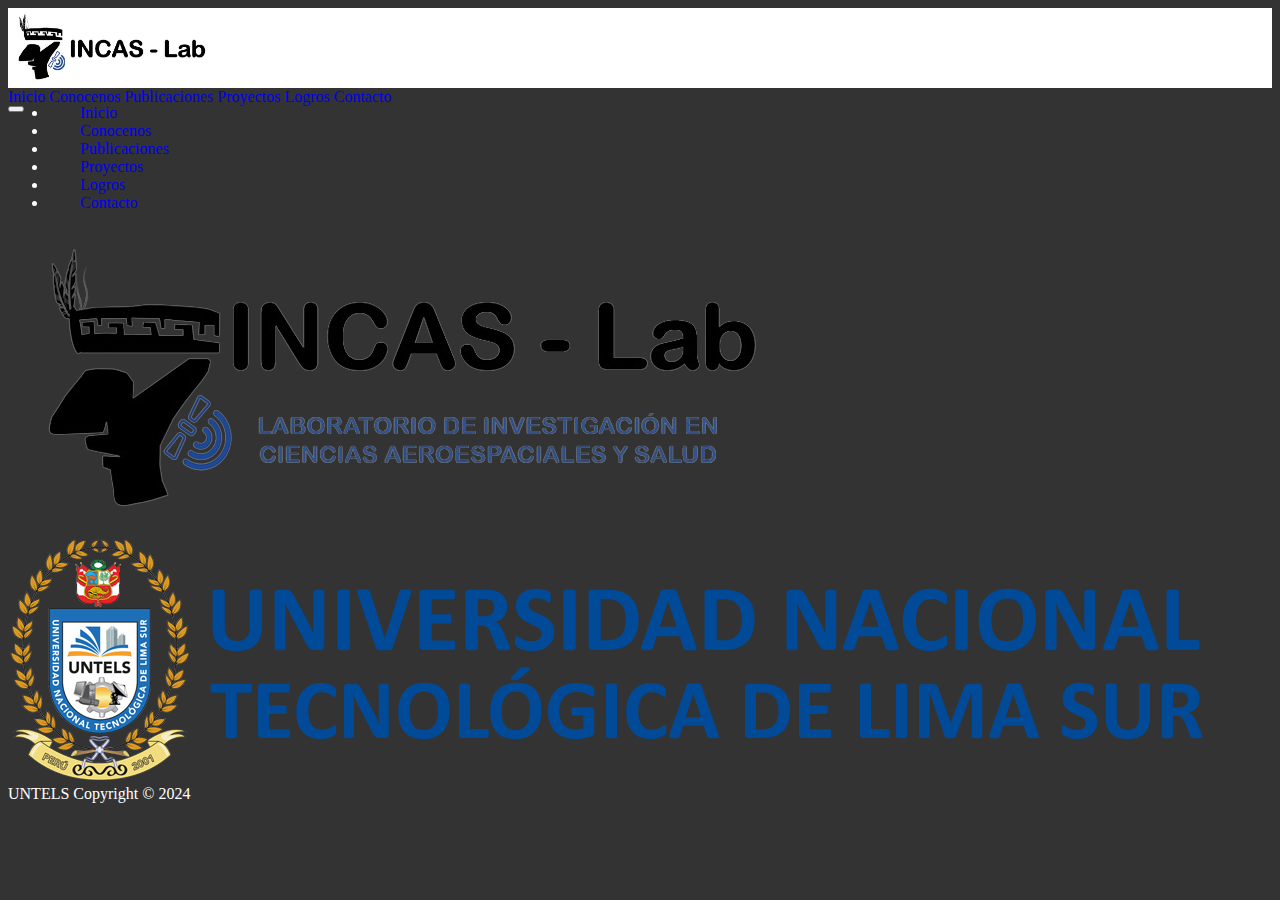
==== commit 88f1e139: "Add files via upload" ====
--- a/index.html
+++ b/index.html
@@ -1 +1,80 @@
-<!doctype html><html lang="en"><head><meta charset="utf-8"/><link rel="icon" href="/favicon.ico"/><meta name="viewport" content="width=device-width,initial-scale=1"/><meta name="theme-color" content="#000000"/><meta name="description" content="Web site created using create-react-app"/><link rel="apple-touch-icon" href="/logo192.png"/><link rel="manifest" href="/manifest.json"/><title>React App</title><script defer="defer" src="/static/js/main.ea250a1a.js"></script><link href="/static/css/main.241951ba.css" rel="stylesheet"></head><body><noscript>You need to enable JavaScript to run this app.</noscript><div id="root"></div></body></html>+<html lang="en">
+
+<head>
+    <meta charset="UTF-8">
+    <meta name="viewport" content="width=device-width, initial-scale=1.0">
+    <link href="https://cdn.jsdelivr.net/npm/bootstrap@5.3.2/dist/css/bootstrap.min.css" rel="stylesheet"
+        integrity="sha384-T3c6CoIi6uLrA9TneNEoa7RxnatzjcDSCmG1MXxSR1GAsXEV/Dwwykc2MPK8M2HN" crossorigin="anonymous">
+    <link href="styles.css" rel="stylesheet">
+    <title>INCAS-Lab</title>
+</head>
+
+<body>
+    <div class="col-12 font-container">
+        <div id="header" class='col-12 d-flex px-2 px-sm-5' style="background-color: white; height: 80px;">
+            <div class='col-4'>
+                <img src="asstes/logobasic.jpg" style="height:80px"></img>
+            </div>
+            <div class='col-8 justify-content-between d-lg-flex align-items-center h4 d-none'>
+                <a class='custom-a' href='index.html'>Inicio</a>
+                <a class='custom-a' href='conocenos.html'>Conocenos</a>
+                <a class='custom-a' href='publicaciones.html'>Publicaciones</a>
+                <a class='custom-a' href='proyectos.html'>Proyectos</a>
+                <a class='custom-a' href='logros.html'>Logros</a>
+                <a class='custom-a' href='contacto.html'>Contacto</a>
+            </div>
+            <div class='col-8 justify-content-end d-flex align-items-center h4 d-lg-none'>
+                <nav class="navbar navbar-expand-lg navbar-light ">
+                    <div class="container-fluid">
+                        <a class="navbar-brand" href="#"></a>
+                        <button class="navbar-toggler" type="button" data-bs-toggle="collapse"
+                            data-bs-target="#navbarSupportedContent" aria-controls="navbarSupportedContent"
+                            aria-expanded="false" aria-label="Toggle navigation">
+                            <span class="navbar-toggler-icon"></span>
+                        </button>
+                    </div>
+                </nav>
+            </div>
+        </div>
+        <div class="collapse navbar-collapse" id="navbarSupportedContent">
+            <ul class="navbar-nav me-auto mb-2 mb-lg-0 my-2 h4" style="color: white;">
+                <li class="nav-item dropdown custom-li">
+                    <a class="nav-link" href="index.html"> Inicio </a>
+                </li>
+                <li class="nav-item dropdown custom-li">
+                    <a class="nav-link" href="conocenos.html"> Conocenos </a>
+                </li>
+                <li class="nav-item dropdown custom-li">
+                    <a class="nav-link" href="publicaciones.html"> Publicaciones </a>
+                </li>
+                <li class="nav-item dropdown custom-li">
+                    <a class="nav-link" href="proyectos.html"> Proyectos </a>
+                </li>
+                <li class="nav-item dropdown custom-li">
+                    <a class="nav-link" href="logros.html"> Logros </a>
+                </li>
+                <li class="nav-item dropdown custom-li">
+                    <a class="nav-link" href="contacto.html"> Contacto </a>
+                </li>
+            </ul>
+        </div>
+        <div id="body" class='col-12 my-5'>
+            <div class='col-12 d-flex justify-content-center'>
+                <img class='col-12 col-md-9' src="asstes/logotipo.png"></img>
+            </div>
+            <div class='col-12 my-5 d-flex justify-content-center'>
+                <img class='col-8 col-sm-6 col-md-4' src="asstes/untelslogo.png"></img>
+            </div>
+            <div class='col-12 my-5 d-flex justify-content-center'>
+                <div class='container text-center h4' style="color:white">
+                    UNTELS Copyright © 2024
+                </div>
+            </div>
+        </div>
+    </div>
+    <script src="https://cdn.jsdelivr.net/npm/bootstrap@5.3.2/dist/js/bootstrap.bundle.min.js"
+        integrity="sha384-C6RzsynM9kWDrMNeT87bh95OGNyZPhcTNXj1NW7RuBCsyN/o0jlpcV8Qyq46cDfL"
+        crossorigin="anonymous"></script>
+</body>
+
+</html>--- a/styles.css
+++ b/styles.css
@@ -0,0 +1,34 @@
+body {
+    background-color: #333;
+}
+
+a {
+    text-decoration: none;
+}
+
+.panel {
+    margin-bottom: 20px;
+    background-color: #fff;
+    border: 1px solid transparent;
+    border-radius: 4px;
+    -webkit-box-shadow: 0 1px 1px rgba(0, 0, 0, .05);
+    box-shadow: 0 1px 1px rgba(0, 0, 0, .05);
+}
+
+.panel-default {
+    border-color: #ddd;
+}
+
+.panel {
+    background-color: transparent;
+
+}
+
+.custom-li {
+    padding-left: 2em;
+    padding-right: 2em;
+}
+
+.custom-li:hover {
+    background-color: blue;
+}